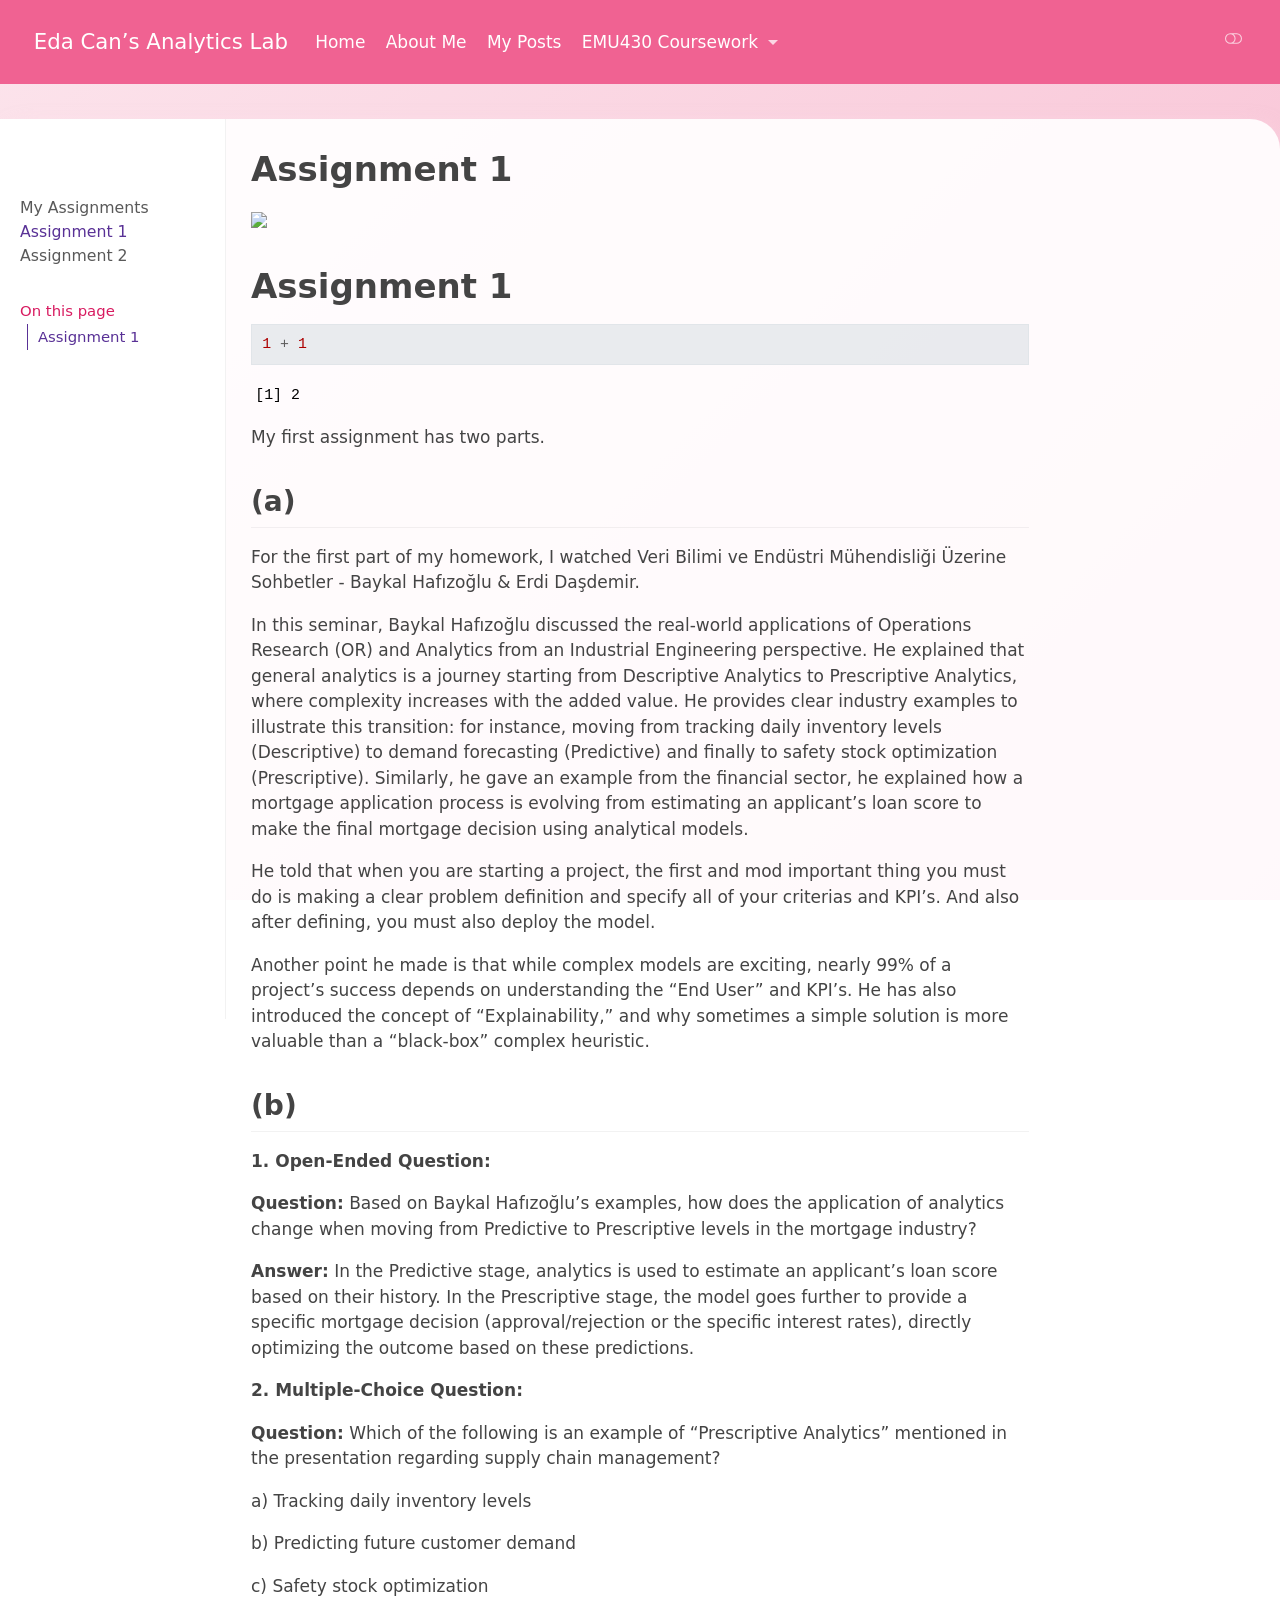
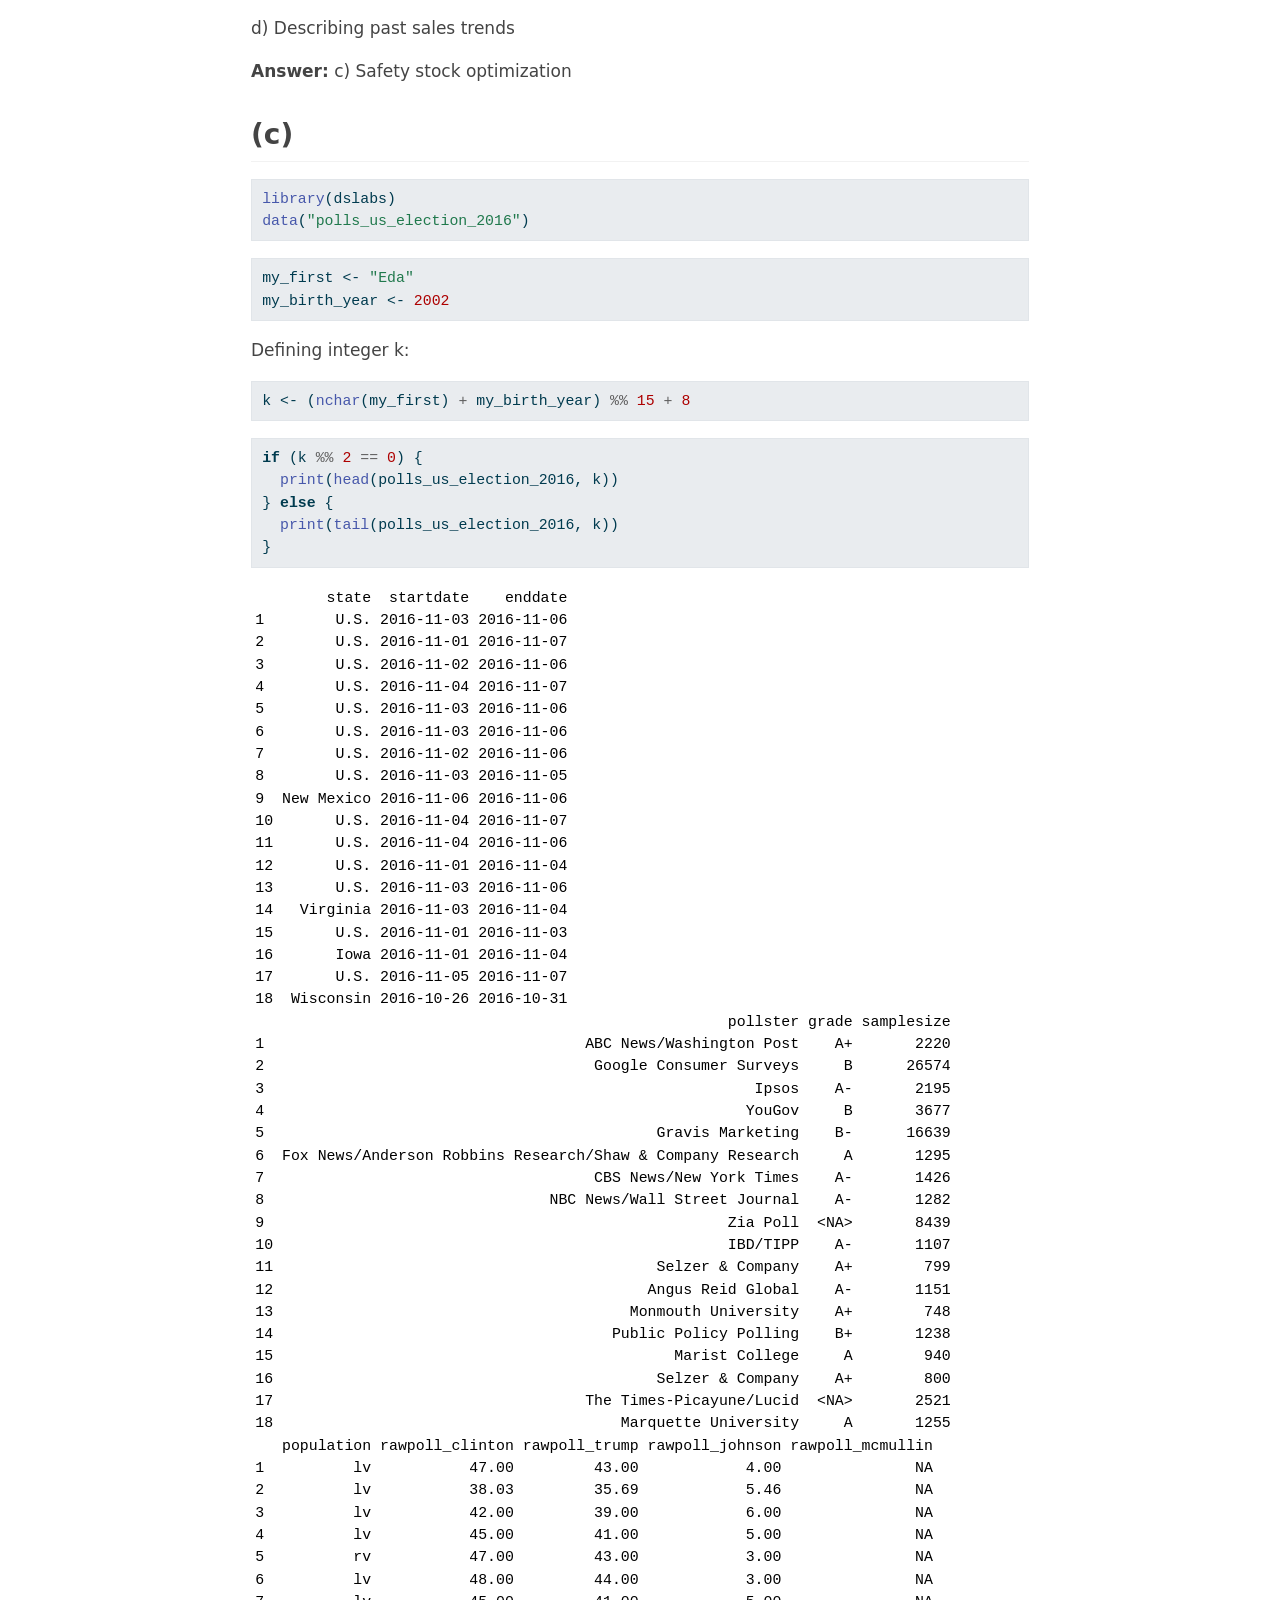
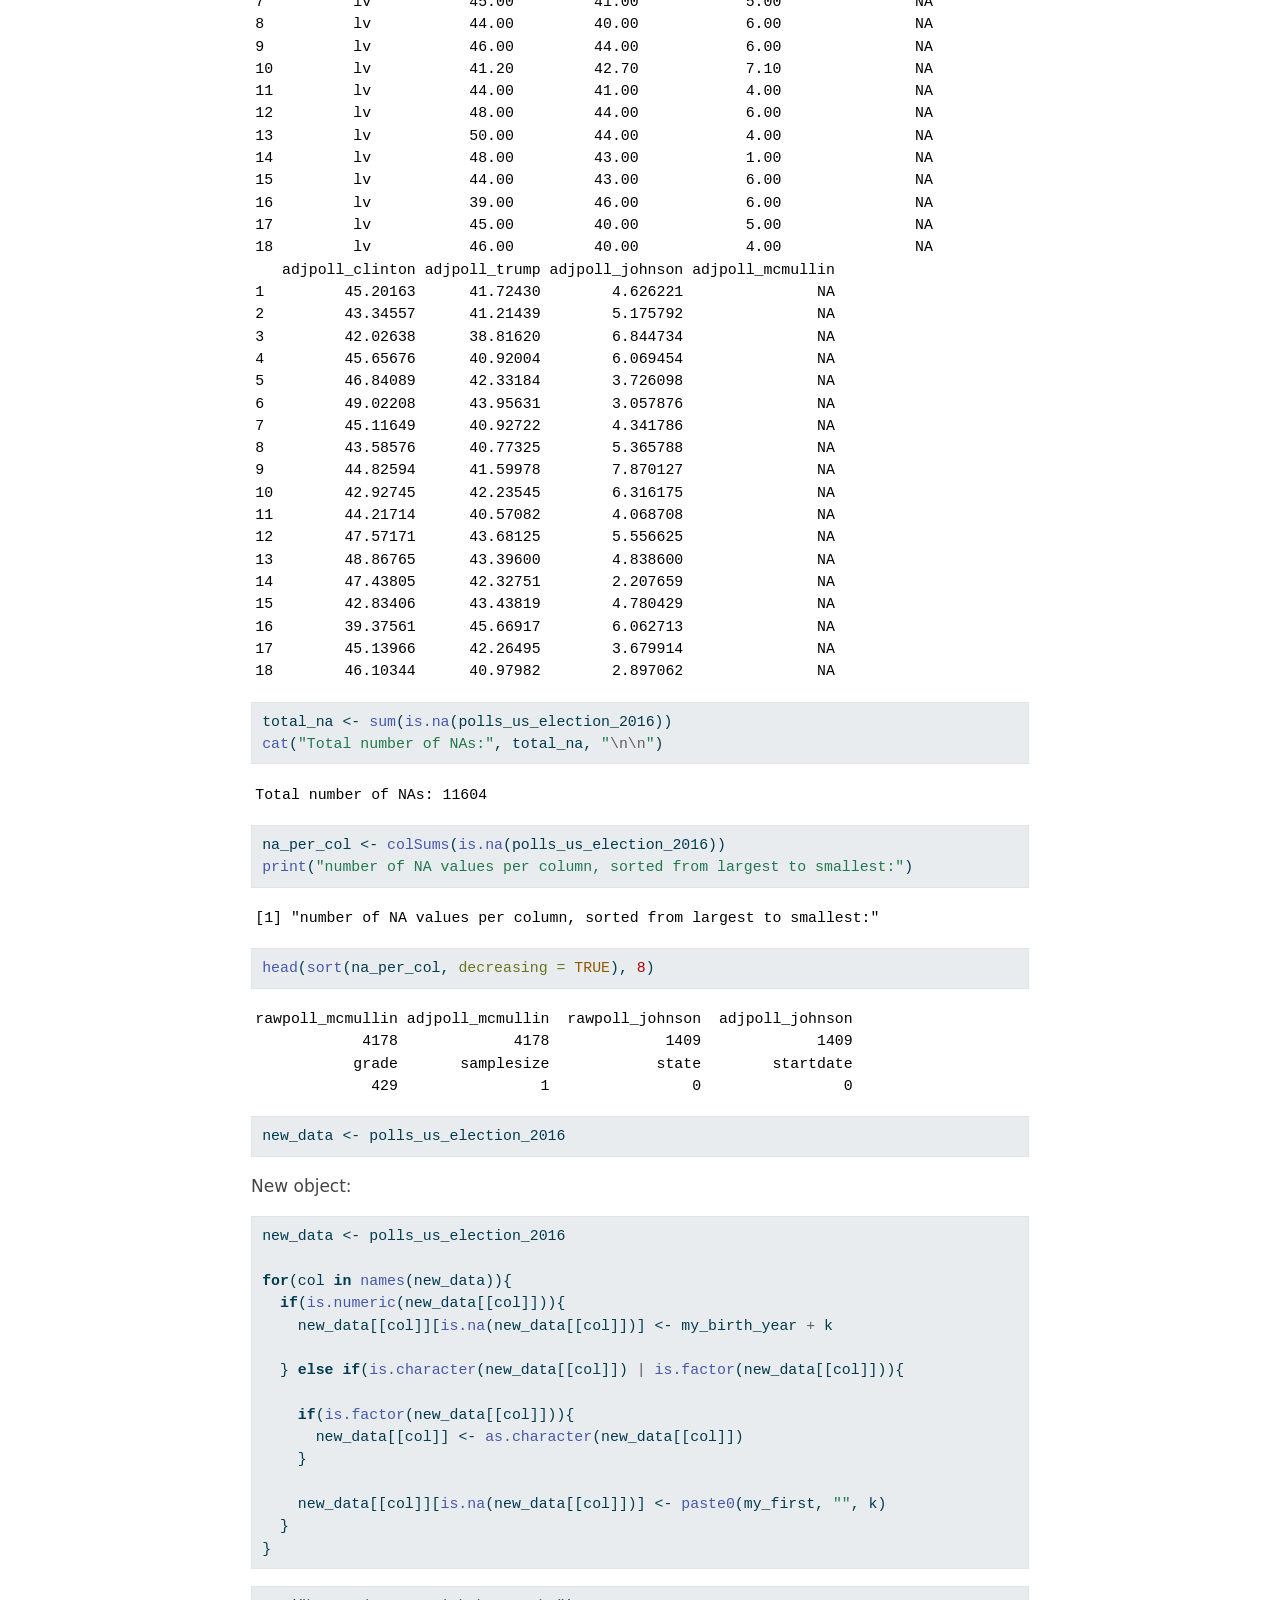
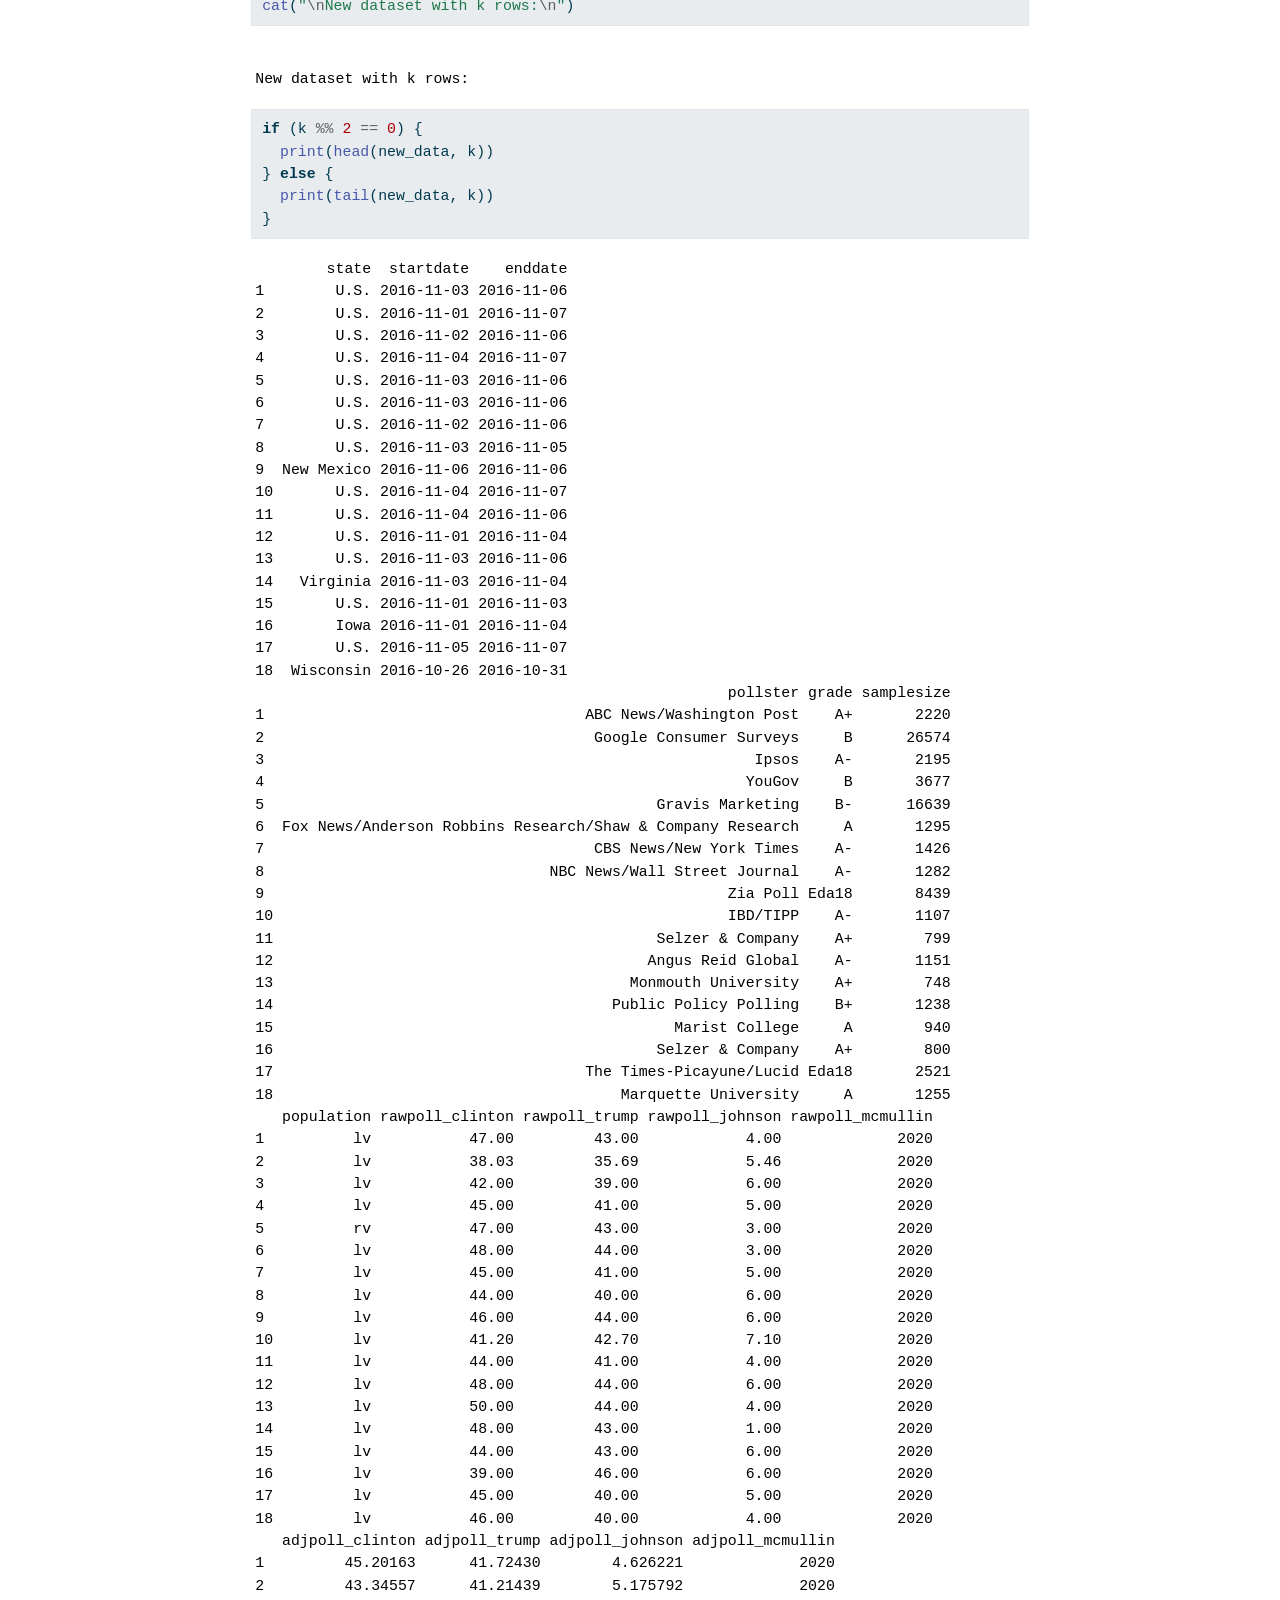
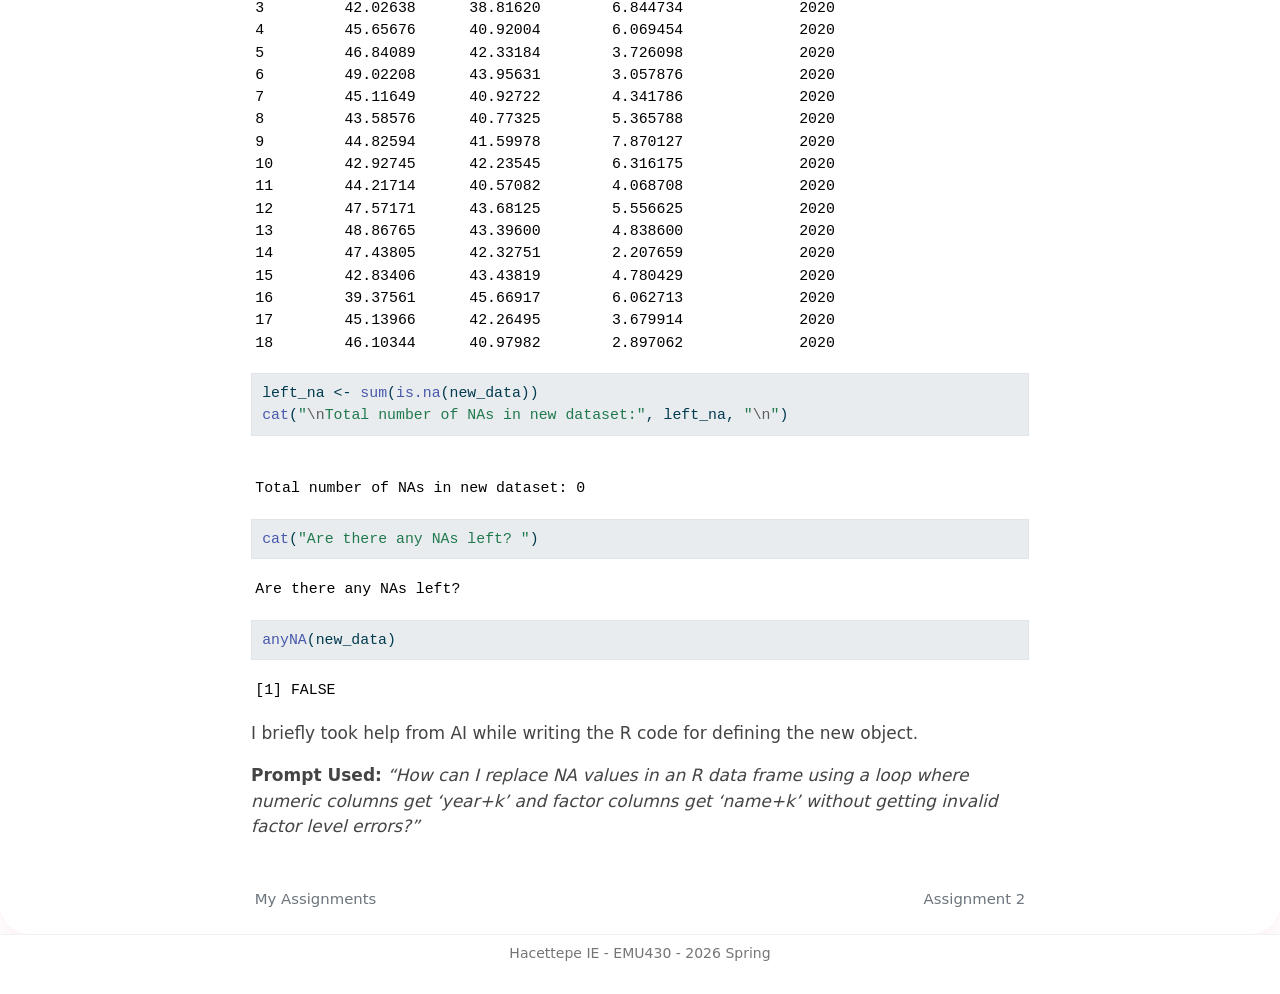
==== docs/assignments/assignment-1.html @ 74fe5d1b "Final version of Assignment 1 with seminar notes and pink theme" ====
<!DOCTYPE html>
<html xmlns="http://www.w3.org/1999/xhtml" lang="en" xml:lang="en"><head>

<meta charset="utf-8">
<meta name="generator" content="quarto-1.8.25">

<meta name="viewport" content="width=device-width, initial-scale=1.0, user-scalable=yes">


<title>Assignment 1 – Eda Can’s Analytics Lab</title>
<style>
code{white-space: pre-wrap;}
span.smallcaps{font-variant: small-caps;}
div.columns{display: flex; gap: min(4vw, 1.5em);}
div.column{flex: auto; overflow-x: auto;}
div.hanging-indent{margin-left: 1.5em; text-indent: -1.5em;}
ul.task-list{list-style: none;}
ul.task-list li input[type="checkbox"] {
  width: 0.8em;
  margin: 0 0.8em 0.2em -1em; /* quarto-specific, see https://github.com/quarto-dev/quarto-cli/issues/4556 */ 
  vertical-align: middle;
}
/* CSS for syntax highlighting */
html { -webkit-text-size-adjust: 100%; }
pre > code.sourceCode { white-space: pre; position: relative; }
pre > code.sourceCode > span { display: inline-block; line-height: 1.25; }
pre > code.sourceCode > span:empty { height: 1.2em; }
.sourceCode { overflow: visible; }
code.sourceCode > span { color: inherit; text-decoration: inherit; }
div.sourceCode { margin: 1em 0; }
pre.sourceCode { margin: 0; }
@media screen {
div.sourceCode { overflow: auto; }
}
@media print {
pre > code.sourceCode { white-space: pre-wrap; }
pre > code.sourceCode > span { text-indent: -5em; padding-left: 5em; }
}
pre.numberSource code
  { counter-reset: source-line 0; }
pre.numberSource code > span
  { position: relative; left: -4em; counter-increment: source-line; }
pre.numberSource code > span > a:first-child::before
  { content: counter(source-line);
    position: relative; left: -1em; text-align: right; vertical-align: baseline;
    border: none; display: inline-block;
    -webkit-touch-callout: none; -webkit-user-select: none;
    -khtml-user-select: none; -moz-user-select: none;
    -ms-user-select: none; user-select: none;
    padding: 0 4px; width: 4em;
  }
pre.numberSource { margin-left: 3em;  padding-left: 4px; }
div.sourceCode
  {   }
@media screen {
pre > code.sourceCode > span > a:first-child::before { text-decoration: underline; }
}
</style>


<script src="../site_libs/quarto-nav/quarto-nav.js"></script>
<script src="../site_libs/quarto-nav/headroom.min.js"></script>
<script src="../site_libs/clipboard/clipboard.min.js"></script>
<script src="../site_libs/quarto-search/autocomplete.umd.js"></script>
<script src="../site_libs/quarto-search/fuse.min.js"></script>
<script src="../site_libs/quarto-search/quarto-search.js"></script>
<meta name="quarto:offset" content="../">
<link href="../assignments/assignment-2.html" rel="next">
<link href="../assignments.html" rel="prev">
<script src="../site_libs/quarto-html/quarto.js" type="module"></script>
<script src="../site_libs/quarto-html/tabsets/tabsets.js" type="module"></script>
<script src="../site_libs/quarto-html/axe/axe-check.js" type="module"></script>
<script src="../site_libs/quarto-html/popper.min.js"></script>
<script src="../site_libs/quarto-html/tippy.umd.min.js"></script>
<script src="../site_libs/quarto-html/anchor.min.js"></script>
<link href="../site_libs/quarto-html/tippy.css" rel="stylesheet">
<link href="../site_libs/quarto-html/quarto-syntax-highlighting-7b89279ff1a6dce999919e0e67d4d9ec.css" rel="stylesheet" class="quarto-color-scheme" id="quarto-text-highlighting-styles">
<link href="../site_libs/quarto-html/quarto-syntax-highlighting-dark-707d8167ce6003fca903bfe2be84ab7f.css" rel="stylesheet" class="quarto-color-scheme quarto-color-alternate" id="quarto-text-highlighting-styles">
<link href="../site_libs/quarto-html/quarto-syntax-highlighting-7b89279ff1a6dce999919e0e67d4d9ec.css" rel="stylesheet" class="quarto-color-scheme-extra" id="quarto-text-highlighting-styles">
<script src="../site_libs/bootstrap/bootstrap.min.js"></script>
<link href="../site_libs/bootstrap/bootstrap-icons.css" rel="stylesheet">
<link href="../site_libs/bootstrap/bootstrap-91e7568c61d9533fae35b7e2902f9267.min.css" rel="stylesheet" append-hash="true" class="quarto-color-scheme" id="quarto-bootstrap" data-mode="light">
<link href="../site_libs/bootstrap/bootstrap-dark-700db516d7b06980125e619fb1ae2ac9.min.css" rel="stylesheet" append-hash="true" class="quarto-color-scheme quarto-color-alternate" id="quarto-bootstrap" data-mode="dark">
<link href="../site_libs/bootstrap/bootstrap-91e7568c61d9533fae35b7e2902f9267.min.css" rel="stylesheet" append-hash="true" class="quarto-color-scheme-extra" id="quarto-bootstrap" data-mode="light">
<script id="quarto-search-options" type="application/json">{
  "location": "navbar",
  "copy-button": false,
  "collapse-after": 3,
  "panel-placement": "end",
  "type": "overlay",
  "limit": 50,
  "keyboard-shortcut": [
    "f",
    "/",
    "s"
  ],
  "show-item-context": false,
  "language": {
    "search-no-results-text": "No results",
    "search-matching-documents-text": "matching documents",
    "search-copy-link-title": "Copy link to search",
    "search-hide-matches-text": "Hide additional matches",
    "search-more-match-text": "more match in this document",
    "search-more-matches-text": "more matches in this document",
    "search-clear-button-title": "Clear",
    "search-text-placeholder": "",
    "search-detached-cancel-button-title": "Cancel",
    "search-submit-button-title": "Submit",
    "search-label": "Search"
  }
}</script>


<link rel="stylesheet" href="../styles.css">
</head>

<body class="nav-sidebar docked nav-fixed quarto-light"><script id="quarto-html-before-body" type="application/javascript">
    const toggleBodyColorMode = (bsSheetEl) => {
      const mode = bsSheetEl.getAttribute("data-mode");
      const bodyEl = window.document.querySelector("body");
      if (mode === "dark") {
        bodyEl.classList.add("quarto-dark");
        bodyEl.classList.remove("quarto-light");
      } else {
        bodyEl.classList.add("quarto-light");
        bodyEl.classList.remove("quarto-dark");
      }
    }
    const toggleBodyColorPrimary = () => {
      const bsSheetEl = window.document.querySelector("link#quarto-bootstrap:not([rel=disabled-stylesheet])");
      if (bsSheetEl) {
        toggleBodyColorMode(bsSheetEl);
      }
    }
    const setColorSchemeToggle = (alternate) => {
      const toggles = window.document.querySelectorAll('.quarto-color-scheme-toggle');
      for (let i=0; i < toggles.length; i++) {
        const toggle = toggles[i];
        if (toggle) {
          if (alternate) {
            toggle.classList.add("alternate");
          } else {
            toggle.classList.remove("alternate");
          }
        }
      }
    };
    const toggleColorMode = (alternate) => {
      // Switch the stylesheets
      const primaryStylesheets = window.document.querySelectorAll('link.quarto-color-scheme:not(.quarto-color-alternate)');
      const alternateStylesheets = window.document.querySelectorAll('link.quarto-color-scheme.quarto-color-alternate');
      manageTransitions('#quarto-margin-sidebar .nav-link', false);
      if (alternate) {
        // note: dark is layered on light, we don't disable primary!
        enableStylesheet(alternateStylesheets);
        for (const sheetNode of alternateStylesheets) {
          if (sheetNode.id === "quarto-bootstrap") {
            toggleBodyColorMode(sheetNode);
          }
        }
      } else {
        disableStylesheet(alternateStylesheets);
        enableStylesheet(primaryStylesheets)
        toggleBodyColorPrimary();
      }
      manageTransitions('#quarto-margin-sidebar .nav-link', true);
      // Switch the toggles
      setColorSchemeToggle(alternate)
      // Hack to workaround the fact that safari doesn't
      // properly recolor the scrollbar when toggling (#1455)
      if (navigator.userAgent.indexOf('Safari') > 0 && navigator.userAgent.indexOf('Chrome') == -1) {
        manageTransitions("body", false);
        window.scrollTo(0, 1);
        setTimeout(() => {
          window.scrollTo(0, 0);
          manageTransitions("body", true);
        }, 40);
      }
    }
    const disableStylesheet = (stylesheets) => {
      for (let i=0; i < stylesheets.length; i++) {
        const stylesheet = stylesheets[i];
        stylesheet.rel = 'disabled-stylesheet';
      }
    }
    const enableStylesheet = (stylesheets) => {
      for (let i=0; i < stylesheets.length; i++) {
        const stylesheet = stylesheets[i];
        if(stylesheet.rel !== 'stylesheet') { // for Chrome, which will still FOUC without this check
          stylesheet.rel = 'stylesheet';
        }
      }
    }
    const manageTransitions = (selector, allowTransitions) => {
      const els = window.document.querySelectorAll(selector);
      for (let i=0; i < els.length; i++) {
        const el = els[i];
        if (allowTransitions) {
          el.classList.remove('notransition');
        } else {
          el.classList.add('notransition');
        }
      }
    }
    const isFileUrl = () => {
      return window.location.protocol === 'file:';
    }
    const hasAlternateSentinel = () => {
      let styleSentinel = getColorSchemeSentinel();
      if (styleSentinel !== null) {
        return styleSentinel === "alternate";
      } else {
        return false;
      }
    }
    const setStyleSentinel = (alternate) => {
      const value = alternate ? "alternate" : "default";
      if (!isFileUrl()) {
        window.localStorage.setItem("quarto-color-scheme", value);
      } else {
        localAlternateSentinel = value;
      }
    }
    const getColorSchemeSentinel = () => {
      if (!isFileUrl()) {
        const storageValue = window.localStorage.getItem("quarto-color-scheme");
        return storageValue != null ? storageValue : localAlternateSentinel;
      } else {
        return localAlternateSentinel;
      }
    }
    const toggleGiscusIfUsed = (isAlternate, darkModeDefault) => {
      const baseTheme = document.querySelector('#giscus-base-theme')?.value ?? 'light';
      const alternateTheme = document.querySelector('#giscus-alt-theme')?.value ?? 'dark';
      let newTheme = '';
      if(authorPrefersDark) {
        newTheme = isAlternate ? baseTheme : alternateTheme;
      } else {
        newTheme = isAlternate ? alternateTheme : baseTheme;
      }
      const changeGiscusTheme = () => {
        // From: https://github.com/giscus/giscus/issues/336
        const sendMessage = (message) => {
          const iframe = document.querySelector('iframe.giscus-frame');
          if (!iframe) return;
          iframe.contentWindow.postMessage({ giscus: message }, 'https://giscus.app');
        }
        sendMessage({
          setConfig: {
            theme: newTheme
          }
        });
      }
      const isGiscussLoaded = window.document.querySelector('iframe.giscus-frame') !== null;
      if (isGiscussLoaded) {
        changeGiscusTheme();
      }
    };
    const authorPrefersDark = false;
    const darkModeDefault = authorPrefersDark;
      document.querySelector('link#quarto-text-highlighting-styles.quarto-color-scheme-extra').rel = 'disabled-stylesheet';
      document.querySelector('link#quarto-bootstrap.quarto-color-scheme-extra').rel = 'disabled-stylesheet';
    let localAlternateSentinel = darkModeDefault ? 'alternate' : 'default';
    // Dark / light mode switch
    window.quartoToggleColorScheme = () => {
      // Read the current dark / light value
      let toAlternate = !hasAlternateSentinel();
      toggleColorMode(toAlternate);
      setStyleSentinel(toAlternate);
      toggleGiscusIfUsed(toAlternate, darkModeDefault);
      window.dispatchEvent(new Event('resize'));
    };
    // Switch to dark mode if need be
    if (hasAlternateSentinel()) {
      toggleColorMode(true);
    } else {
      toggleColorMode(false);
    }
  </script>

<div id="quarto-search-results"></div>
  <header id="quarto-header" class="headroom fixed-top">
    <nav class="navbar navbar-expand-lg " data-bs-theme="dark">
      <div class="navbar-container container-fluid">
      <div class="navbar-brand-container mx-auto">
    <a href="../index.html" class="navbar-brand navbar-brand-logo">
    </a>
    <a class="navbar-brand" href="../index.html">
    <span class="navbar-title">Eda Can’s Analytics Lab</span>
    </a>
  </div>
            <div id="quarto-search" class="" title="Search"></div>
          <button class="navbar-toggler" type="button" data-bs-toggle="collapse" data-bs-target="#navbarCollapse" aria-controls="navbarCollapse" role="menu" aria-expanded="false" aria-label="Toggle navigation" onclick="if (window.quartoToggleHeadroom) { window.quartoToggleHeadroom(); }">
  <span class="navbar-toggler-icon"></span>
</button>
          <div class="collapse navbar-collapse" id="navbarCollapse">
            <ul class="navbar-nav navbar-nav-scroll me-auto">
  <li class="nav-item">
    <a class="nav-link active" href="../index.html" aria-current="page"> 
<span class="menu-text">Home</span></a>
  </li>  
  <li class="nav-item">
    <a class="nav-link" href="../about.html"> 
<span class="menu-text">About Me</span></a>
  </li>  
  <li class="nav-item">
    <a class="nav-link" href="../posts.html"> 
<span class="menu-text">My Posts</span></a>
  </li>  
  <li class="nav-item dropdown ">
    <a class="nav-link dropdown-toggle" href="#" id="nav-menu-emu430-coursework" role="link" data-bs-toggle="dropdown" aria-expanded="false">
 <span class="menu-text">EMU430 Coursework</span>
    </a>
    <ul class="dropdown-menu" aria-labelledby="nav-menu-emu430-coursework">    
        <li>
    <a class="dropdown-item" href="../assignments.html">
 <span class="dropdown-text">Assignments</span></a>
  </li>  
        <li>
    <a class="dropdown-item" href="../project.html">
 <span class="dropdown-text">Project</span></a>
  </li>  
    </ul>
  </li>
</ul>
          </div> <!-- /navcollapse -->
            <div class="quarto-navbar-tools tools-wide">
    <a href="https://twitter.com" title="" class="quarto-navigation-tool px-1" aria-label=""><i class="bi bi-github"></i></a>
    <a href="https://twitter.com" title="" class="quarto-navigation-tool px-1" aria-label=""><i class="bi bi-twitter"></i></a>
    <a href="https://linkedin.com" title="" class="quarto-navigation-tool px-1" aria-label=""><i class="bi bi-linkedin"></i></a>
  <a href="" class="quarto-color-scheme-toggle quarto-navigation-tool  px-1" onclick="window.quartoToggleColorScheme(); return false;" title="Toggle dark mode"><i class="bi"></i></a>
</div>
      </div> <!-- /container-fluid -->
    </nav>
  <nav class="quarto-secondary-nav">
    <div class="container-fluid d-flex">
      <button type="button" class="quarto-btn-toggle btn" data-bs-toggle="collapse" role="button" data-bs-target=".quarto-sidebar-collapse-item" aria-controls="quarto-sidebar" aria-expanded="false" aria-label="Toggle sidebar navigation" onclick="if (window.quartoToggleHeadroom) { window.quartoToggleHeadroom(); }">
        <i class="bi bi-layout-text-sidebar-reverse"></i>
      </button>
        <nav class="quarto-page-breadcrumbs" aria-label="breadcrumb"><ol class="breadcrumb"><li class="breadcrumb-item"><a href="../assignments/assignment-1.html">Assignment 1</a></li></ol></nav>
        <a class="flex-grow-1" role="navigation" data-bs-toggle="collapse" data-bs-target=".quarto-sidebar-collapse-item" aria-controls="quarto-sidebar" aria-expanded="false" aria-label="Toggle sidebar navigation" onclick="if (window.quartoToggleHeadroom) { window.quartoToggleHeadroom(); }">      
        </a>
      <button type="button" class="btn quarto-search-button" aria-label="Search" onclick="window.quartoOpenSearch();">
        <i class="bi bi-search"></i>
      </button>
    </div>
  </nav>
</header>
<!-- content -->
<div id="quarto-content" class="quarto-container page-columns page-rows-contents page-layout-article page-navbar">
<!-- sidebar -->
  <nav id="quarto-sidebar" class="sidebar collapse collapse-horizontal quarto-sidebar-collapse-item sidebar-navigation docked overflow-auto">
    <div class="pt-lg-2 mt-2 text-left sidebar-header sidebar-header-stacked">
      <a href="../index.html" class="sidebar-logo-link">
      </a>
      </div>
        <div class="mt-2 flex-shrink-0 align-items-center">
        <div class="sidebar-search">
        <div id="quarto-search" class="" title="Search"></div>
        </div>
        </div>
    <div class="sidebar-menu-container"> 
    <ul class="list-unstyled mt-1">
        <li class="sidebar-item">
  <div class="sidebar-item-container"> 
  <a href="../assignments.html" class="sidebar-item-text sidebar-link">
 <span class="menu-text">My Assignments</span></a>
  </div>
</li>
        <li class="sidebar-item">
  <div class="sidebar-item-container"> 
  <a href="../assignments/assignment-1.html" class="sidebar-item-text sidebar-link active">
 <span class="menu-text">Assignment 1</span></a>
  </div>
</li>
        <li class="sidebar-item">
  <div class="sidebar-item-container"> 
  <a href="../assignments/assignment-2.html" class="sidebar-item-text sidebar-link">
 <span class="menu-text">Assignment 2</span></a>
  </div>
</li>
    </ul>
    </div>
    <nav id="TOC" role="doc-toc" class="toc-active">
    <h2 id="toc-title">On this page</h2>
   
  <ul>
  <li><a href="#assignment-1" id="toc-assignment-1" class="nav-link active" data-scroll-target="#assignment-1">Assignment 1</a>
  <ul class="collapse">
  <li><a href="#a" id="toc-a" class="nav-link" data-scroll-target="#a">(a)</a></li>
  <li><a href="#b" id="toc-b" class="nav-link" data-scroll-target="#b">(b)</a></li>
  <li><a href="#c" id="toc-c" class="nav-link" data-scroll-target="#c">(c)</a></li>
  </ul></li>
  </ul>
</nav>
</nav>
<div id="quarto-sidebar-glass" class="quarto-sidebar-collapse-item" data-bs-toggle="collapse" data-bs-target=".quarto-sidebar-collapse-item"></div>
<!-- margin-sidebar -->
    <div id="quarto-margin-sidebar" class="sidebar margin-sidebar zindex-bottom">
    </div>
<!-- main -->
<main class="content" id="quarto-document-content">


<header id="title-block-header" class="quarto-title-block default">
<div class="quarto-title">
<h1 class="title">Assignment 1</h1>
</div>



<div class="quarto-title-meta">

    
  
    
  </div>
  


</header>


<p><img src=".png" class="img-fluid"></p>
<section id="assignment-1" class="level1">
<h1>Assignment 1</h1>
<div class="cell">
<div class="code-copy-outer-scaffold"><div class="sourceCode cell-code" id="cb1"><pre class="sourceCode r code-with-copy"><code class="sourceCode r"><span id="cb1-1"><a href="#cb1-1" aria-hidden="true" tabindex="-1"></a><span class="dv">1</span> <span class="sc">+</span> <span class="dv">1</span></span></code></pre></div><button title="Copy to Clipboard" class="code-copy-button"><i class="bi"></i></button></div>
<div class="cell-output cell-output-stdout">
<pre><code>[1] 2</code></pre>
</div>
</div>
<p>My first assignment has two parts.</p>
<section id="a" class="level2">
<h2 class="anchored" data-anchor-id="a">(a)</h2>
<p>For the first part of my homework, I watched Veri Bilimi ve Endüstri Mühendisliği Üzerine Sohbetler - Baykal Hafızoğlu &amp; Erdi Daşdemir.</p>
<p>In this seminar, Baykal Hafızoğlu discussed the real-world applications of Operations Research (OR) and Analytics from an Industrial Engineering perspective. He explained that general analytics is a journey starting from Descriptive Analytics to Prescriptive Analytics, where complexity increases with the added value. He provides clear industry examples to illustrate this transition: for instance, moving from tracking daily inventory levels (Descriptive) to demand forecasting (Predictive) and finally to safety stock optimization (Prescriptive). Similarly, he gave an example from the financial sector, he explained how a mortgage application process is evolving from estimating an applicant’s loan score to make the final mortgage decision using analytical models.</p>
<p>He told that when you are starting a project, the first and mod important thing you must do is making a clear problem definition and specify all of your criterias and KPI’s. And also after defining, you must also deploy the model.</p>
<p>Another point he made is that while complex models are exciting, nearly 99% of a project’s success depends on understanding the “End User” and KPI’s. He has also introduced the concept of “Explainability,” and why sometimes a simple solution is more valuable than a “black-box” complex heuristic.</p>
</section>
<section id="b" class="level2">
<h2 class="anchored" data-anchor-id="b">(b)</h2>
<p><strong>1. Open-Ended Question:</strong></p>
<p><strong>Question:</strong> Based on Baykal Hafızoğlu’s examples, how does the application of analytics change when moving from Predictive to Prescriptive levels in the mortgage industry?</p>
<p><strong>Answer:</strong>&nbsp;In the Predictive stage, analytics is used to estimate an applicant’s loan score based on their history. In the Prescriptive stage, the model goes further to provide a specific mortgage decision (approval/rejection or the specific interest rates), directly optimizing the outcome based on these predictions.</p>
<p><strong>2. Multiple-Choice Question:</strong>&nbsp;</p>
<p><strong>Question:</strong>&nbsp;Which of the following is an example of “Prescriptive Analytics” mentioned in the presentation regarding supply chain management?</p>
<p>a) Tracking daily inventory levels</p>
<p>b) Predicting future customer demand</p>
<p>c) Safety stock optimization</p>
<p>d) Describing past sales trends</p>
<p><strong>Answer:</strong>&nbsp;c) Safety stock optimization</p>
</section>
<section id="c" class="level2">
<h2 class="anchored" data-anchor-id="c">(c)</h2>
<div class="cell">
<div class="code-copy-outer-scaffold"><div class="sourceCode cell-code" id="cb3"><pre class="sourceCode r code-with-copy"><code class="sourceCode r"><span id="cb3-1"><a href="#cb3-1" aria-hidden="true" tabindex="-1"></a><span class="fu">library</span>(dslabs)</span>
<span id="cb3-2"><a href="#cb3-2" aria-hidden="true" tabindex="-1"></a><span class="fu">data</span>(<span class="st">"polls_us_election_2016"</span>)</span></code></pre></div><button title="Copy to Clipboard" class="code-copy-button"><i class="bi"></i></button></div>
</div>
<div class="cell">
<div class="code-copy-outer-scaffold"><div class="sourceCode cell-code" id="cb4"><pre class="sourceCode r code-with-copy"><code class="sourceCode r"><span id="cb4-1"><a href="#cb4-1" aria-hidden="true" tabindex="-1"></a>my_first <span class="ot">&lt;-</span> <span class="st">"Eda"</span></span>
<span id="cb4-2"><a href="#cb4-2" aria-hidden="true" tabindex="-1"></a>my_birth_year <span class="ot">&lt;-</span> <span class="dv">2002</span></span></code></pre></div><button title="Copy to Clipboard" class="code-copy-button"><i class="bi"></i></button></div>
</div>
<p>Defining integer k:</p>
<div class="cell">
<div class="code-copy-outer-scaffold"><div class="sourceCode cell-code" id="cb5"><pre class="sourceCode r code-with-copy"><code class="sourceCode r"><span id="cb5-1"><a href="#cb5-1" aria-hidden="true" tabindex="-1"></a>k <span class="ot">&lt;-</span> (<span class="fu">nchar</span>(my_first) <span class="sc">+</span> my_birth_year) <span class="sc">%%</span> <span class="dv">15</span> <span class="sc">+</span> <span class="dv">8</span></span></code></pre></div><button title="Copy to Clipboard" class="code-copy-button"><i class="bi"></i></button></div>
</div>
<div class="cell">
<div class="code-copy-outer-scaffold"><div class="sourceCode cell-code" id="cb6"><pre class="sourceCode r code-with-copy"><code class="sourceCode r"><span id="cb6-1"><a href="#cb6-1" aria-hidden="true" tabindex="-1"></a><span class="cf">if</span> (k <span class="sc">%%</span> <span class="dv">2</span> <span class="sc">==</span> <span class="dv">0</span>) {</span>
<span id="cb6-2"><a href="#cb6-2" aria-hidden="true" tabindex="-1"></a>  <span class="fu">print</span>(<span class="fu">head</span>(polls_us_election_2016, k))</span>
<span id="cb6-3"><a href="#cb6-3" aria-hidden="true" tabindex="-1"></a>} <span class="cf">else</span> {</span>
<span id="cb6-4"><a href="#cb6-4" aria-hidden="true" tabindex="-1"></a>  <span class="fu">print</span>(<span class="fu">tail</span>(polls_us_election_2016, k))</span>
<span id="cb6-5"><a href="#cb6-5" aria-hidden="true" tabindex="-1"></a>}</span></code></pre></div><button title="Copy to Clipboard" class="code-copy-button"><i class="bi"></i></button></div>
<div class="cell-output cell-output-stdout">
<pre><code>        state  startdate    enddate
1        U.S. 2016-11-03 2016-11-06
2        U.S. 2016-11-01 2016-11-07
3        U.S. 2016-11-02 2016-11-06
4        U.S. 2016-11-04 2016-11-07
5        U.S. 2016-11-03 2016-11-06
6        U.S. 2016-11-03 2016-11-06
7        U.S. 2016-11-02 2016-11-06
8        U.S. 2016-11-03 2016-11-05
9  New Mexico 2016-11-06 2016-11-06
10       U.S. 2016-11-04 2016-11-07
11       U.S. 2016-11-04 2016-11-06
12       U.S. 2016-11-01 2016-11-04
13       U.S. 2016-11-03 2016-11-06
14   Virginia 2016-11-03 2016-11-04
15       U.S. 2016-11-01 2016-11-03
16       Iowa 2016-11-01 2016-11-04
17       U.S. 2016-11-05 2016-11-07
18  Wisconsin 2016-10-26 2016-10-31
                                                     pollster grade samplesize
1                                    ABC News/Washington Post    A+       2220
2                                     Google Consumer Surveys     B      26574
3                                                       Ipsos    A-       2195
4                                                      YouGov     B       3677
5                                            Gravis Marketing    B-      16639
6  Fox News/Anderson Robbins Research/Shaw &amp; Company Research     A       1295
7                                     CBS News/New York Times    A-       1426
8                                NBC News/Wall Street Journal    A-       1282
9                                                    Zia Poll  &lt;NA&gt;       8439
10                                                   IBD/TIPP    A-       1107
11                                           Selzer &amp; Company    A+        799
12                                          Angus Reid Global    A-       1151
13                                        Monmouth University    A+        748
14                                      Public Policy Polling    B+       1238
15                                             Marist College     A        940
16                                           Selzer &amp; Company    A+        800
17                                   The Times-Picayune/Lucid  &lt;NA&gt;       2521
18                                       Marquette University     A       1255
   population rawpoll_clinton rawpoll_trump rawpoll_johnson rawpoll_mcmullin
1          lv           47.00         43.00            4.00               NA
2          lv           38.03         35.69            5.46               NA
3          lv           42.00         39.00            6.00               NA
4          lv           45.00         41.00            5.00               NA
5          rv           47.00         43.00            3.00               NA
6          lv           48.00         44.00            3.00               NA
7          lv           45.00         41.00            5.00               NA
8          lv           44.00         40.00            6.00               NA
9          lv           46.00         44.00            6.00               NA
10         lv           41.20         42.70            7.10               NA
11         lv           44.00         41.00            4.00               NA
12         lv           48.00         44.00            6.00               NA
13         lv           50.00         44.00            4.00               NA
14         lv           48.00         43.00            1.00               NA
15         lv           44.00         43.00            6.00               NA
16         lv           39.00         46.00            6.00               NA
17         lv           45.00         40.00            5.00               NA
18         lv           46.00         40.00            4.00               NA
   adjpoll_clinton adjpoll_trump adjpoll_johnson adjpoll_mcmullin
1         45.20163      41.72430        4.626221               NA
2         43.34557      41.21439        5.175792               NA
3         42.02638      38.81620        6.844734               NA
4         45.65676      40.92004        6.069454               NA
5         46.84089      42.33184        3.726098               NA
6         49.02208      43.95631        3.057876               NA
7         45.11649      40.92722        4.341786               NA
8         43.58576      40.77325        5.365788               NA
9         44.82594      41.59978        7.870127               NA
10        42.92745      42.23545        6.316175               NA
11        44.21714      40.57082        4.068708               NA
12        47.57171      43.68125        5.556625               NA
13        48.86765      43.39600        4.838600               NA
14        47.43805      42.32751        2.207659               NA
15        42.83406      43.43819        4.780429               NA
16        39.37561      45.66917        6.062713               NA
17        45.13966      42.26495        3.679914               NA
18        46.10344      40.97982        2.897062               NA</code></pre>
</div>
</div>
<div class="cell">
<div class="code-copy-outer-scaffold"><div class="sourceCode cell-code" id="cb8"><pre class="sourceCode r code-with-copy"><code class="sourceCode r"><span id="cb8-1"><a href="#cb8-1" aria-hidden="true" tabindex="-1"></a>total_na <span class="ot">&lt;-</span> <span class="fu">sum</span>(<span class="fu">is.na</span>(polls_us_election_2016))</span>
<span id="cb8-2"><a href="#cb8-2" aria-hidden="true" tabindex="-1"></a><span class="fu">cat</span>(<span class="st">"Total number of NAs:"</span>, total_na, <span class="st">"</span><span class="sc">\n\n</span><span class="st">"</span>)</span></code></pre></div><button title="Copy to Clipboard" class="code-copy-button"><i class="bi"></i></button></div>
<div class="cell-output cell-output-stdout">
<pre><code>Total number of NAs: 11604 </code></pre>
</div>
</div>
<div class="cell">
<div class="code-copy-outer-scaffold"><div class="sourceCode cell-code" id="cb10"><pre class="sourceCode r code-with-copy"><code class="sourceCode r"><span id="cb10-1"><a href="#cb10-1" aria-hidden="true" tabindex="-1"></a>na_per_col <span class="ot">&lt;-</span> <span class="fu">colSums</span>(<span class="fu">is.na</span>(polls_us_election_2016))</span>
<span id="cb10-2"><a href="#cb10-2" aria-hidden="true" tabindex="-1"></a><span class="fu">print</span>(<span class="st">"number of NA values per column, sorted from largest to smallest:"</span>)</span></code></pre></div><button title="Copy to Clipboard" class="code-copy-button"><i class="bi"></i></button></div>
<div class="cell-output cell-output-stdout">
<pre><code>[1] "number of NA values per column, sorted from largest to smallest:"</code></pre>
</div>
<div class="code-copy-outer-scaffold"><div class="sourceCode cell-code" id="cb12"><pre class="sourceCode r code-with-copy"><code class="sourceCode r"><span id="cb12-1"><a href="#cb12-1" aria-hidden="true" tabindex="-1"></a><span class="fu">head</span>(<span class="fu">sort</span>(na_per_col, <span class="at">decreasing =</span> <span class="cn">TRUE</span>), <span class="dv">8</span>)</span></code></pre></div><button title="Copy to Clipboard" class="code-copy-button"><i class="bi"></i></button></div>
<div class="cell-output cell-output-stdout">
<pre><code>rawpoll_mcmullin adjpoll_mcmullin  rawpoll_johnson  adjpoll_johnson 
            4178             4178             1409             1409 
           grade       samplesize            state        startdate 
             429                1                0                0 </code></pre>
</div>
</div>
<div class="cell">
<div class="code-copy-outer-scaffold"><div class="sourceCode cell-code" id="cb14"><pre class="sourceCode r code-with-copy"><code class="sourceCode r"><span id="cb14-1"><a href="#cb14-1" aria-hidden="true" tabindex="-1"></a>new_data <span class="ot">&lt;-</span> polls_us_election_2016</span></code></pre></div><button title="Copy to Clipboard" class="code-copy-button"><i class="bi"></i></button></div>
</div>
<p>New object:</p>
<div class="cell">
<div class="code-copy-outer-scaffold"><div class="sourceCode cell-code" id="cb15"><pre class="sourceCode r code-with-copy"><code class="sourceCode r"><span id="cb15-1"><a href="#cb15-1" aria-hidden="true" tabindex="-1"></a>new_data <span class="ot">&lt;-</span> polls_us_election_2016</span>
<span id="cb15-2"><a href="#cb15-2" aria-hidden="true" tabindex="-1"></a></span>
<span id="cb15-3"><a href="#cb15-3" aria-hidden="true" tabindex="-1"></a><span class="cf">for</span>(col <span class="cf">in</span> <span class="fu">names</span>(new_data)){</span>
<span id="cb15-4"><a href="#cb15-4" aria-hidden="true" tabindex="-1"></a>  <span class="cf">if</span>(<span class="fu">is.numeric</span>(new_data[[col]])){</span>
<span id="cb15-5"><a href="#cb15-5" aria-hidden="true" tabindex="-1"></a>    new_data[[col]][<span class="fu">is.na</span>(new_data[[col]])] <span class="ot">&lt;-</span> my_birth_year <span class="sc">+</span> k</span>
<span id="cb15-6"><a href="#cb15-6" aria-hidden="true" tabindex="-1"></a>    </span>
<span id="cb15-7"><a href="#cb15-7" aria-hidden="true" tabindex="-1"></a>  } <span class="cf">else</span> <span class="cf">if</span>(<span class="fu">is.character</span>(new_data[[col]]) <span class="sc">|</span> <span class="fu">is.factor</span>(new_data[[col]])){</span>
<span id="cb15-8"><a href="#cb15-8" aria-hidden="true" tabindex="-1"></a>    </span>
<span id="cb15-9"><a href="#cb15-9" aria-hidden="true" tabindex="-1"></a>    <span class="cf">if</span>(<span class="fu">is.factor</span>(new_data[[col]])){</span>
<span id="cb15-10"><a href="#cb15-10" aria-hidden="true" tabindex="-1"></a>      new_data[[col]] <span class="ot">&lt;-</span> <span class="fu">as.character</span>(new_data[[col]])</span>
<span id="cb15-11"><a href="#cb15-11" aria-hidden="true" tabindex="-1"></a>    }</span>
<span id="cb15-12"><a href="#cb15-12" aria-hidden="true" tabindex="-1"></a>    </span>
<span id="cb15-13"><a href="#cb15-13" aria-hidden="true" tabindex="-1"></a>    new_data[[col]][<span class="fu">is.na</span>(new_data[[col]])] <span class="ot">&lt;-</span> <span class="fu">paste0</span>(my_first, <span class="st">""</span>, k)</span>
<span id="cb15-14"><a href="#cb15-14" aria-hidden="true" tabindex="-1"></a>  }</span>
<span id="cb15-15"><a href="#cb15-15" aria-hidden="true" tabindex="-1"></a>}</span></code></pre></div><button title="Copy to Clipboard" class="code-copy-button"><i class="bi"></i></button></div>
</div>
<div class="cell">
<div class="code-copy-outer-scaffold"><div class="sourceCode cell-code" id="cb16"><pre class="sourceCode r code-with-copy"><code class="sourceCode r"><span id="cb16-1"><a href="#cb16-1" aria-hidden="true" tabindex="-1"></a><span class="fu">cat</span>(<span class="st">"</span><span class="sc">\n</span><span class="st">New dataset with k rows:</span><span class="sc">\n</span><span class="st">"</span>)</span></code></pre></div><button title="Copy to Clipboard" class="code-copy-button"><i class="bi"></i></button></div>
<div class="cell-output cell-output-stdout">
<pre><code>
New dataset with k rows:</code></pre>
</div>
<div class="code-copy-outer-scaffold"><div class="sourceCode cell-code" id="cb18"><pre class="sourceCode r code-with-copy"><code class="sourceCode r"><span id="cb18-1"><a href="#cb18-1" aria-hidden="true" tabindex="-1"></a><span class="cf">if</span> (k <span class="sc">%%</span> <span class="dv">2</span> <span class="sc">==</span> <span class="dv">0</span>) {</span>
<span id="cb18-2"><a href="#cb18-2" aria-hidden="true" tabindex="-1"></a>  <span class="fu">print</span>(<span class="fu">head</span>(new_data, k))</span>
<span id="cb18-3"><a href="#cb18-3" aria-hidden="true" tabindex="-1"></a>} <span class="cf">else</span> {</span>
<span id="cb18-4"><a href="#cb18-4" aria-hidden="true" tabindex="-1"></a>  <span class="fu">print</span>(<span class="fu">tail</span>(new_data, k))</span>
<span id="cb18-5"><a href="#cb18-5" aria-hidden="true" tabindex="-1"></a>}</span></code></pre></div><button title="Copy to Clipboard" class="code-copy-button"><i class="bi"></i></button></div>
<div class="cell-output cell-output-stdout">
<pre><code>        state  startdate    enddate
1        U.S. 2016-11-03 2016-11-06
2        U.S. 2016-11-01 2016-11-07
3        U.S. 2016-11-02 2016-11-06
4        U.S. 2016-11-04 2016-11-07
5        U.S. 2016-11-03 2016-11-06
6        U.S. 2016-11-03 2016-11-06
7        U.S. 2016-11-02 2016-11-06
8        U.S. 2016-11-03 2016-11-05
9  New Mexico 2016-11-06 2016-11-06
10       U.S. 2016-11-04 2016-11-07
11       U.S. 2016-11-04 2016-11-06
12       U.S. 2016-11-01 2016-11-04
13       U.S. 2016-11-03 2016-11-06
14   Virginia 2016-11-03 2016-11-04
15       U.S. 2016-11-01 2016-11-03
16       Iowa 2016-11-01 2016-11-04
17       U.S. 2016-11-05 2016-11-07
18  Wisconsin 2016-10-26 2016-10-31
                                                     pollster grade samplesize
1                                    ABC News/Washington Post    A+       2220
2                                     Google Consumer Surveys     B      26574
3                                                       Ipsos    A-       2195
4                                                      YouGov     B       3677
5                                            Gravis Marketing    B-      16639
6  Fox News/Anderson Robbins Research/Shaw &amp; Company Research     A       1295
7                                     CBS News/New York Times    A-       1426
8                                NBC News/Wall Street Journal    A-       1282
9                                                    Zia Poll Eda18       8439
10                                                   IBD/TIPP    A-       1107
11                                           Selzer &amp; Company    A+        799
12                                          Angus Reid Global    A-       1151
13                                        Monmouth University    A+        748
14                                      Public Policy Polling    B+       1238
15                                             Marist College     A        940
16                                           Selzer &amp; Company    A+        800
17                                   The Times-Picayune/Lucid Eda18       2521
18                                       Marquette University     A       1255
   population rawpoll_clinton rawpoll_trump rawpoll_johnson rawpoll_mcmullin
1          lv           47.00         43.00            4.00             2020
2          lv           38.03         35.69            5.46             2020
3          lv           42.00         39.00            6.00             2020
4          lv           45.00         41.00            5.00             2020
5          rv           47.00         43.00            3.00             2020
6          lv           48.00         44.00            3.00             2020
7          lv           45.00         41.00            5.00             2020
8          lv           44.00         40.00            6.00             2020
9          lv           46.00         44.00            6.00             2020
10         lv           41.20         42.70            7.10             2020
11         lv           44.00         41.00            4.00             2020
12         lv           48.00         44.00            6.00             2020
13         lv           50.00         44.00            4.00             2020
14         lv           48.00         43.00            1.00             2020
15         lv           44.00         43.00            6.00             2020
16         lv           39.00         46.00            6.00             2020
17         lv           45.00         40.00            5.00             2020
18         lv           46.00         40.00            4.00             2020
   adjpoll_clinton adjpoll_trump adjpoll_johnson adjpoll_mcmullin
1         45.20163      41.72430        4.626221             2020
2         43.34557      41.21439        5.175792             2020
3         42.02638      38.81620        6.844734             2020
4         45.65676      40.92004        6.069454             2020
5         46.84089      42.33184        3.726098             2020
6         49.02208      43.95631        3.057876             2020
7         45.11649      40.92722        4.341786             2020
8         43.58576      40.77325        5.365788             2020
9         44.82594      41.59978        7.870127             2020
10        42.92745      42.23545        6.316175             2020
11        44.21714      40.57082        4.068708             2020
12        47.57171      43.68125        5.556625             2020
13        48.86765      43.39600        4.838600             2020
14        47.43805      42.32751        2.207659             2020
15        42.83406      43.43819        4.780429             2020
16        39.37561      45.66917        6.062713             2020
17        45.13966      42.26495        3.679914             2020
18        46.10344      40.97982        2.897062             2020</code></pre>
</div>
</div>
<div class="cell">
<div class="code-copy-outer-scaffold"><div class="sourceCode cell-code" id="cb20"><pre class="sourceCode r code-with-copy"><code class="sourceCode r"><span id="cb20-1"><a href="#cb20-1" aria-hidden="true" tabindex="-1"></a>left_na <span class="ot">&lt;-</span> <span class="fu">sum</span>(<span class="fu">is.na</span>(new_data))</span>
<span id="cb20-2"><a href="#cb20-2" aria-hidden="true" tabindex="-1"></a><span class="fu">cat</span>(<span class="st">"</span><span class="sc">\n</span><span class="st">Total number of NAs in new dataset:"</span>, left_na, <span class="st">"</span><span class="sc">\n</span><span class="st">"</span>)</span></code></pre></div><button title="Copy to Clipboard" class="code-copy-button"><i class="bi"></i></button></div>
<div class="cell-output cell-output-stdout">
<pre><code>
Total number of NAs in new dataset: 0 </code></pre>
</div>
</div>
<div class="cell">
<div class="code-copy-outer-scaffold"><div class="sourceCode cell-code" id="cb22"><pre class="sourceCode r code-with-copy"><code class="sourceCode r"><span id="cb22-1"><a href="#cb22-1" aria-hidden="true" tabindex="-1"></a><span class="fu">cat</span>(<span class="st">"Are there any NAs left? "</span>)</span></code></pre></div><button title="Copy to Clipboard" class="code-copy-button"><i class="bi"></i></button></div>
<div class="cell-output cell-output-stdout">
<pre><code>Are there any NAs left? </code></pre>
</div>
<div class="code-copy-outer-scaffold"><div class="sourceCode cell-code" id="cb24"><pre class="sourceCode r code-with-copy"><code class="sourceCode r"><span id="cb24-1"><a href="#cb24-1" aria-hidden="true" tabindex="-1"></a><span class="fu">anyNA</span>(new_data)</span></code></pre></div><button title="Copy to Clipboard" class="code-copy-button"><i class="bi"></i></button></div>
<div class="cell-output cell-output-stdout">
<pre><code>[1] FALSE</code></pre>
</div>
</div>
<p>I briefly took help from AI while writing the R code for defining the new object.</p>
<p><strong>Prompt Used:</strong>&nbsp;<em>“How can I replace NA values in an R data frame using a loop where numeric columns get ‘year+k’ and factor columns get ‘name+k’ without getting invalid factor level errors?”</em></p>


</section>
</section>

<a onclick="window.scrollTo(0, 0); return false;" role="button" id="quarto-back-to-top"><i class="bi bi-arrow-up"></i> Back to top</a></main> <!-- /main -->
<script id="quarto-html-after-body" type="application/javascript">
  window.document.addEventListener("DOMContentLoaded", function (event) {
    // Ensure there is a toggle, if there isn't float one in the top right
    if (window.document.querySelector('.quarto-color-scheme-toggle') === null) {
      const a = window.document.createElement('a');
      a.classList.add('top-right');
      a.classList.add('quarto-color-scheme-toggle');
      a.href = "";
      a.onclick = function() { try { window.quartoToggleColorScheme(); } catch {} return false; };
      const i = window.document.createElement("i");
      i.classList.add('bi');
      a.appendChild(i);
      window.document.body.appendChild(a);
    }
    setColorSchemeToggle(hasAlternateSentinel())
    const icon = "";
    const anchorJS = new window.AnchorJS();
    anchorJS.options = {
      placement: 'right',
      icon: icon
    };
    anchorJS.add('.anchored');
    const isCodeAnnotation = (el) => {
      for (const clz of el.classList) {
        if (clz.startsWith('code-annotation-')) {                     
          return true;
        }
      }
      return false;
    }
    const onCopySuccess = function(e) {
      // button target
      const button = e.trigger;
      // don't keep focus
      button.blur();
      // flash "checked"
      button.classList.add('code-copy-button-checked');
      var currentTitle = button.getAttribute("title");
      button.setAttribute("title", "Copied!");
      let tooltip;
      if (window.bootstrap) {
        button.setAttribute("data-bs-toggle", "tooltip");
        button.setAttribute("data-bs-placement", "left");
        button.setAttribute("data-bs-title", "Copied!");
        tooltip = new bootstrap.Tooltip(button, 
          { trigger: "manual", 
            customClass: "code-copy-button-tooltip",
            offset: [0, -8]});
        tooltip.show();    
      }
      setTimeout(function() {
        if (tooltip) {
          tooltip.hide();
          button.removeAttribute("data-bs-title");
          button.removeAttribute("data-bs-toggle");
          button.removeAttribute("data-bs-placement");
        }
        button.setAttribute("title", currentTitle);
        button.classList.remove('code-copy-button-checked');
      }, 1000);
      // clear code selection
      e.clearSelection();
    }
    const getTextToCopy = function(trigger) {
      const outerScaffold = trigger.parentElement.cloneNode(true);
      const codeEl = outerScaffold.querySelector('code');
      for (const childEl of codeEl.children) {
        if (isCodeAnnotation(childEl)) {
          childEl.remove();
        }
      }
      return codeEl.innerText;
    }
    const clipboard = new window.ClipboardJS('.code-copy-button:not([data-in-quarto-modal])', {
      text: getTextToCopy
    });
    clipboard.on('success', onCopySuccess);
    if (window.document.getElementById('quarto-embedded-source-code-modal')) {
      const clipboardModal = new window.ClipboardJS('.code-copy-button[data-in-quarto-modal]', {
        text: getTextToCopy,
        container: window.document.getElementById('quarto-embedded-source-code-modal')
      });
      clipboardModal.on('success', onCopySuccess);
    }
      var localhostRegex = new RegExp(/^(?:http|https):\/\/localhost\:?[0-9]*\//);
      var mailtoRegex = new RegExp(/^mailto:/);
        var filterRegex = new RegExp('/' + window.location.host + '/');
      var isInternal = (href) => {
          return filterRegex.test(href) || localhostRegex.test(href) || mailtoRegex.test(href);
      }
      // Inspect non-navigation links and adorn them if external
     var links = window.document.querySelectorAll('a[href]:not(.nav-link):not(.navbar-brand):not(.toc-action):not(.sidebar-link):not(.sidebar-item-toggle):not(.pagination-link):not(.no-external):not([aria-hidden]):not(.dropdown-item):not(.quarto-navigation-tool):not(.about-link)');
      for (var i=0; i<links.length; i++) {
        const link = links[i];
        if (!isInternal(link.href)) {
          // undo the damage that might have been done by quarto-nav.js in the case of
          // links that we want to consider external
          if (link.dataset.originalHref !== undefined) {
            link.href = link.dataset.originalHref;
          }
        }
      }
    function tippyHover(el, contentFn, onTriggerFn, onUntriggerFn) {
      const config = {
        allowHTML: true,
        maxWidth: 500,
        delay: 100,
        arrow: false,
        appendTo: function(el) {
            return el.parentElement;
        },
        interactive: true,
        interactiveBorder: 10,
        theme: 'quarto',
        placement: 'bottom-start',
      };
      if (contentFn) {
        config.content = contentFn;
      }
      if (onTriggerFn) {
        config.onTrigger = onTriggerFn;
      }
      if (onUntriggerFn) {
        config.onUntrigger = onUntriggerFn;
      }
      window.tippy(el, config); 
    }
    const noterefs = window.document.querySelectorAll('a[role="doc-noteref"]');
    for (var i=0; i<noterefs.length; i++) {
      const ref = noterefs[i];
      tippyHover(ref, function() {
        // use id or data attribute instead here
        let href = ref.getAttribute('data-footnote-href') || ref.getAttribute('href');
        try { href = new URL(href).hash; } catch {}
        const id = href.replace(/^#\/?/, "");
        const note = window.document.getElementById(id);
        if (note) {
          return note.innerHTML;
        } else {
          return "";
        }
      });
    }
    const xrefs = window.document.querySelectorAll('a.quarto-xref');
    const processXRef = (id, note) => {
      // Strip column container classes
      const stripColumnClz = (el) => {
        el.classList.remove("page-full", "page-columns");
        if (el.children) {
          for (const child of el.children) {
            stripColumnClz(child);
          }
        }
      }
      stripColumnClz(note)
      if (id === null || id.startsWith('sec-')) {
        // Special case sections, only their first couple elements
        const container = document.createElement("div");
        if (note.children && note.children.length > 2) {
          container.appendChild(note.children[0].cloneNode(true));
          for (let i = 1; i < note.children.length; i++) {
            const child = note.children[i];
            if (child.tagName === "P" && child.innerText === "") {
              continue;
            } else {
              container.appendChild(child.cloneNode(true));
              break;
            }
          }
          if (window.Quarto?.typesetMath) {
            window.Quarto.typesetMath(container);
          }
          return container.innerHTML
        } else {
          if (window.Quarto?.typesetMath) {
            window.Quarto.typesetMath(note);
          }
          return note.innerHTML;
        }
      } else {
        // Remove any anchor links if they are present
        const anchorLink = note.querySelector('a.anchorjs-link');
        if (anchorLink) {
          anchorLink.remove();
        }
        if (window.Quarto?.typesetMath) {
          window.Quarto.typesetMath(note);
        }
        if (note.classList.contains("callout")) {
          return note.outerHTML;
        } else {
          return note.innerHTML;
        }
      }
    }
    for (var i=0; i<xrefs.length; i++) {
      const xref = xrefs[i];
      tippyHover(xref, undefined, function(instance) {
        instance.disable();
        let url = xref.getAttribute('href');
        let hash = undefined; 
        if (url.startsWith('#')) {
          hash = url;
        } else {
          try { hash = new URL(url).hash; } catch {}
        }
        if (hash) {
          const id = hash.replace(/^#\/?/, "");
          const note = window.document.getElementById(id);
          if (note !== null) {
            try {
              const html = processXRef(id, note.cloneNode(true));
              instance.setContent(html);
            } finally {
              instance.enable();
              instance.show();
            }
          } else {
            // See if we can fetch this
            fetch(url.split('#')[0])
            .then(res => res.text())
            .then(html => {
              const parser = new DOMParser();
              const htmlDoc = parser.parseFromString(html, "text/html");
              const note = htmlDoc.getElementById(id);
              if (note !== null) {
                const html = processXRef(id, note);
                instance.setContent(html);
              } 
            }).finally(() => {
              instance.enable();
              instance.show();
            });
          }
        } else {
          // See if we can fetch a full url (with no hash to target)
          // This is a special case and we should probably do some content thinning / targeting
          fetch(url)
          .then(res => res.text())
          .then(html => {
            const parser = new DOMParser();
            const htmlDoc = parser.parseFromString(html, "text/html");
            const note = htmlDoc.querySelector('main.content');
            if (note !== null) {
              // This should only happen for chapter cross references
              // (since there is no id in the URL)
              // remove the first header
              if (note.children.length > 0 && note.children[0].tagName === "HEADER") {
                note.children[0].remove();
              }
              const html = processXRef(null, note);
              instance.setContent(html);
            } 
          }).finally(() => {
            instance.enable();
            instance.show();
          });
        }
      }, function(instance) {
      });
    }
        let selectedAnnoteEl;
        const selectorForAnnotation = ( cell, annotation) => {
          let cellAttr = 'data-code-cell="' + cell + '"';
          let lineAttr = 'data-code-annotation="' +  annotation + '"';
          const selector = 'span[' + cellAttr + '][' + lineAttr + ']';
          return selector;
        }
        const selectCodeLines = (annoteEl) => {
          const doc = window.document;
          const targetCell = annoteEl.getAttribute("data-target-cell");
          const targetAnnotation = annoteEl.getAttribute("data-target-annotation");
          const annoteSpan = window.document.querySelector(selectorForAnnotation(targetCell, targetAnnotation));
          const lines = annoteSpan.getAttribute("data-code-lines").split(",");
          const lineIds = lines.map((line) => {
            return targetCell + "-" + line;
          })
          let top = null;
          let height = null;
          let parent = null;
          if (lineIds.length > 0) {
              //compute the position of the single el (top and bottom and make a div)
              const el = window.document.getElementById(lineIds[0]);
              top = el.offsetTop;
              height = el.offsetHeight;
              parent = el.parentElement.parentElement;
            if (lineIds.length > 1) {
              const lastEl = window.document.getElementById(lineIds[lineIds.length - 1]);
              const bottom = lastEl.offsetTop + lastEl.offsetHeight;
              height = bottom - top;
            }
            if (top !== null && height !== null && parent !== null) {
              // cook up a div (if necessary) and position it 
              let div = window.document.getElementById("code-annotation-line-highlight");
              if (div === null) {
                div = window.document.createElement("div");
                div.setAttribute("id", "code-annotation-line-highlight");
                div.style.position = 'absolute';
                parent.appendChild(div);
              }
              div.style.top = top - 2 + "px";
              div.style.height = height + 4 + "px";
              div.style.left = 0;
              let gutterDiv = window.document.getElementById("code-annotation-line-highlight-gutter");
              if (gutterDiv === null) {
                gutterDiv = window.document.createElement("div");
                gutterDiv.setAttribute("id", "code-annotation-line-highlight-gutter");
                gutterDiv.style.position = 'absolute';
                const codeCell = window.document.getElementById(targetCell);
                const gutter = codeCell.querySelector('.code-annotation-gutter');
                gutter.appendChild(gutterDiv);
              }
              gutterDiv.style.top = top - 2 + "px";
              gutterDiv.style.height = height + 4 + "px";
            }
            selectedAnnoteEl = annoteEl;
          }
        };
        const unselectCodeLines = () => {
          const elementsIds = ["code-annotation-line-highlight", "code-annotation-line-highlight-gutter"];
          elementsIds.forEach((elId) => {
            const div = window.document.getElementById(elId);
            if (div) {
              div.remove();
            }
          });
          selectedAnnoteEl = undefined;
        };
          // Handle positioning of the toggle
      window.addEventListener(
        "resize",
        throttle(() => {
          elRect = undefined;
          if (selectedAnnoteEl) {
            selectCodeLines(selectedAnnoteEl);
          }
        }, 10)
      );
      function throttle(fn, ms) {
      let throttle = false;
      let timer;
        return (...args) => {
          if(!throttle) { // first call gets through
              fn.apply(this, args);
              throttle = true;
          } else { // all the others get throttled
              if(timer) clearTimeout(timer); // cancel #2
              timer = setTimeout(() => {
                fn.apply(this, args);
                timer = throttle = false;
              }, ms);
          }
        };
      }
        // Attach click handler to the DT
        const annoteDls = window.document.querySelectorAll('dt[data-target-cell]');
        for (const annoteDlNode of annoteDls) {
          annoteDlNode.addEventListener('click', (event) => {
            const clickedEl = event.target;
            if (clickedEl !== selectedAnnoteEl) {
              unselectCodeLines();
              const activeEl = window.document.querySelector('dt[data-target-cell].code-annotation-active');
              if (activeEl) {
                activeEl.classList.remove('code-annotation-active');
              }
              selectCodeLines(clickedEl);
              clickedEl.classList.add('code-annotation-active');
            } else {
              // Unselect the line
              unselectCodeLines();
              clickedEl.classList.remove('code-annotation-active');
            }
          });
        }
    const findCites = (el) => {
      const parentEl = el.parentElement;
      if (parentEl) {
        const cites = parentEl.dataset.cites;
        if (cites) {
          return {
            el,
            cites: cites.split(' ')
          };
        } else {
          return findCites(el.parentElement)
        }
      } else {
        return undefined;
      }
    };
    var bibliorefs = window.document.querySelectorAll('a[role="doc-biblioref"]');
    for (var i=0; i<bibliorefs.length; i++) {
      const ref = bibliorefs[i];
      const citeInfo = findCites(ref);
      if (citeInfo) {
        tippyHover(citeInfo.el, function() {
          var popup = window.document.createElement('div');
          citeInfo.cites.forEach(function(cite) {
            var citeDiv = window.document.createElement('div');
            citeDiv.classList.add('hanging-indent');
            citeDiv.classList.add('csl-entry');
            var biblioDiv = window.document.getElementById('ref-' + cite);
            if (biblioDiv) {
              citeDiv.innerHTML = biblioDiv.innerHTML;
            }
            popup.appendChild(citeDiv);
          });
          return popup.innerHTML;
        });
      }
    }
  });
  </script>
<nav class="page-navigation">
  <div class="nav-page nav-page-previous">
      <a href="../assignments.html" class="pagination-link" aria-label="My Assignments">
        <i class="bi bi-arrow-left-short"></i> <span class="nav-page-text">My Assignments</span>
      </a>          
  </div>
  <div class="nav-page nav-page-next">
      <a href="../assignments/assignment-2.html" class="pagination-link" aria-label="Assignment 2">
        <span class="nav-page-text">Assignment 2</span> <i class="bi bi-arrow-right-short"></i>
      </a>
  </div>
</nav>
</div> <!-- /content -->
<footer class="footer">
  <div class="nav-footer">
    <div class="nav-footer-left">
      &nbsp;
    </div>   
    <div class="nav-footer-center">
<p>Hacettepe IE - EMU430 - 2026 Spring</p>
</div>
    <div class="nav-footer-right">
      &nbsp;
    </div>
  </div>
</footer>




</body></html>
---- docs/site_libs/quarto-html/quarto-syntax-highlighting-7b89279ff1a6dce999919e0e67d4d9ec.css ----
/* quarto syntax highlight colors */
:root {
  --quarto-hl-ot-color: #003B4F;
  --quarto-hl-at-color: #657422;
  --quarto-hl-ss-color: #20794D;
  --quarto-hl-an-color: #5E5E5E;
  --quarto-hl-fu-color: #4758AB;
  --quarto-hl-st-color: #20794D;
  --quarto-hl-cf-color: #003B4F;
  --quarto-hl-op-color: #5E5E5E;
  --quarto-hl-er-color: #AD0000;
  --quarto-hl-bn-color: #AD0000;
  --quarto-hl-al-color: #AD0000;
  --quarto-hl-va-color: #111111;
  --quarto-hl-bu-color: inherit;
  --quarto-hl-ex-color: inherit;
  --quarto-hl-pp-color: #AD0000;
  --quarto-hl-in-color: #5E5E5E;
  --quarto-hl-vs-color: #20794D;
  --quarto-hl-wa-color: #5E5E5E;
  --quarto-hl-do-color: #5E5E5E;
  --quarto-hl-im-color: #00769E;
  --quarto-hl-ch-color: #20794D;
  --quarto-hl-dt-color: #AD0000;
  --quarto-hl-fl-color: #AD0000;
  --quarto-hl-co-color: #5E5E5E;
  --quarto-hl-cv-color: #5E5E5E;
  --quarto-hl-cn-color: #8f5902;
  --quarto-hl-sc-color: #5E5E5E;
  --quarto-hl-dv-color: #AD0000;
  --quarto-hl-kw-color: #003B4F;
}

/* other quarto variables */
:root {
  --quarto-font-monospace: SFMono-Regular, Menlo, Monaco, Consolas, "Liberation Mono", "Courier New", monospace;
}

/* syntax highlight based on Pandoc's rules */
pre > code.sourceCode > span {
  color: #003B4F;
}

code.sourceCode > span {
  color: #003B4F;
}

div.sourceCode,
div.sourceCode pre.sourceCode {
  color: #003B4F;
}

/* Normal */
code span {
  color: #003B4F;
}

/* Alert */
code span.al {
  color: #AD0000;
  font-style: inherit;
}

/* Annotation */
code span.an {
  color: #5E5E5E;
  font-style: inherit;
}

/* Attribute */
code span.at {
  color: #657422;
  font-style: inherit;
}

/* BaseN */
code span.bn {
  color: #AD0000;
  font-style: inherit;
}

/* BuiltIn */
code span.bu {
  font-style: inherit;
}

/* ControlFlow */
code span.cf {
  color: #003B4F;
  font-weight: bold;
  font-style: inherit;
}

/* Char */
code span.ch {
  color: #20794D;
  font-style: inherit;
}

/* Constant */
code span.cn {
  color: #8f5902;
  font-style: inherit;
}

/* Comment */
code span.co {
  color: #5E5E5E;
  font-style: inherit;
}

/* CommentVar */
code span.cv {
  color: #5E5E5E;
  font-style: italic;
}

/* Documentation */
code span.do {
  color: #5E5E5E;
  font-style: italic;
}

/* DataType */
code span.dt {
  color: #AD0000;
  font-style: inherit;
}

/* DecVal */
code span.dv {
  color: #AD0000;
  font-style: inherit;
}

/* Error */
code span.er {
  color: #AD0000;
  font-style: inherit;
}

/* Extension */
code span.ex {
  font-style: inherit;
}

/* Float */
code span.fl {
  color: #AD0000;
  font-style: inherit;
}

/* Function */
code span.fu {
  color: #4758AB;
  font-style: inherit;
}

/* Import */
code span.im {
  color: #00769E;
  font-style: inherit;
}

/* Information */
code span.in {
  color: #5E5E5E;
  font-style: inherit;
}

/* Keyword */
code span.kw {
  color: #003B4F;
  font-weight: bold;
  font-style: inherit;
}

/* Operator */
code span.op {
  color: #5E5E5E;
  font-style: inherit;
}

/* Other */
code span.ot {
  color: #003B4F;
  font-style: inherit;
}

/* Preprocessor */
code span.pp {
  color: #AD0000;
  font-style: inherit;
}

/* SpecialChar */
code span.sc {
  color: #5E5E5E;
  font-style: inherit;
}

/* SpecialString */
code span.ss {
  color: #20794D;
  font-style: inherit;
}

/* String */
code span.st {
  color: #20794D;
  font-style: inherit;
}

/* Variable */
code span.va {
  color: #111111;
  font-style: inherit;
}

/* VerbatimString */
code span.vs {
  color: #20794D;
  font-style: inherit;
}

/* Warning */
code span.wa {
  color: #5E5E5E;
  font-style: italic;
}

.prevent-inlining {
  content: "</";
}

/*# sourceMappingURL=3944bc705cfaf4c80e56f77c5205168a.css.map */
---- docs/site_libs/quarto-html/quarto-syntax-highlighting-dark-707d8167ce6003fca903bfe2be84ab7f.css ----
/* quarto syntax highlight colors */
:root {
  --quarto-hl-al-color: #f07178;
  --quarto-hl-an-color: #d4d0ab;
  --quarto-hl-at-color: #00e0e0;
  --quarto-hl-bn-color: #d4d0ab;
  --quarto-hl-bu-color: #abe338;
  --quarto-hl-ch-color: #abe338;
  --quarto-hl-co-color: #f8f8f2;
  --quarto-hl-cv-color: #ffd700;
  --quarto-hl-cn-color: #ffd700;
  --quarto-hl-cf-color: #ffa07a;
  --quarto-hl-dt-color: #ffa07a;
  --quarto-hl-dv-color: #d4d0ab;
  --quarto-hl-do-color: #f8f8f2;
  --quarto-hl-er-color: #f07178;
  --quarto-hl-ex-color: #00e0e0;
  --quarto-hl-fl-color: #d4d0ab;
  --quarto-hl-fu-color: #ffa07a;
  --quarto-hl-im-color: #abe338;
  --quarto-hl-in-color: #d4d0ab;
  --quarto-hl-kw-color: #ffa07a;
  --quarto-hl-op-color: #ffa07a;
  --quarto-hl-ot-color: #00e0e0;
  --quarto-hl-pp-color: #dcc6e0;
  --quarto-hl-re-color: #00e0e0;
  --quarto-hl-sc-color: #abe338;
  --quarto-hl-ss-color: #abe338;
  --quarto-hl-st-color: #abe338;
  --quarto-hl-va-color: #00e0e0;
  --quarto-hl-vs-color: #abe338;
  --quarto-hl-wa-color: #dcc6e0;
}

/* other quarto variables */
:root {
  --quarto-font-monospace: SFMono-Regular, Menlo, Monaco, Consolas, "Liberation Mono", "Courier New", monospace;
}

/* syntax highlight based on Pandoc's rules */
pre > code.sourceCode > span {
  color: #f8f8f2;
}

code.sourceCode > span {
  color: #f8f8f2;
}

div.sourceCode,
div.sourceCode pre.sourceCode {
  color: #f8f8f2;
}

/* Normal */
code span {
  color: #f8f8f2;
}

/* Alert */
code span.al {
  color: #f07178;
}

/* Annotation */
code span.an {
  color: #d4d0ab;
}

/* Attribute */
code span.at {
  color: #00e0e0;
}

/* BaseN */
code span.bn {
  color: #d4d0ab;
}

/* BuiltIn */
code span.bu {
  color: #abe338;
}

/* ControlFlow */
code span.cf {
  font-weight: bold;
  color: #ffa07a;
}

/* Char */
code span.ch {
  color: #abe338;
}

/* Constant */
code span.cn {
  color: #ffd700;
}

/* Comment */
code span.co {
  font-style: italic;
  color: #f8f8f2;
}

/* CommentVar */
code span.cv {
  color: #ffd700;
}

/* Documentation */
code span.do {
  color: #f8f8f2;
}

/* DataType */
code span.dt {
  color: #ffa07a;
}

/* DecVal */
code span.dv {
  color: #d4d0ab;
}

/* Error */
code span.er {
  color: #f07178;
  text-decoration: underline;
}

/* Extension */
code span.ex {
  font-weight: bold;
  color: #00e0e0;
}

/* Float */
code span.fl {
  color: #d4d0ab;
}

/* Function */
code span.fu {
  color: #ffa07a;
}

/* Import */
code span.im {
  color: #abe338;
}

/* Information */
code span.in {
  color: #d4d0ab;
}

/* Keyword */
code span.kw {
  font-weight: bold;
  color: #ffa07a;
}

/* Operator */
code span.op {
  color: #ffa07a;
}

/* Other */
code span.ot {
  color: #00e0e0;
}

/* Preprocessor */
code span.pp {
  color: #dcc6e0;
}

/* RegionMarker */
code span.re {
  background-color: #f8f8f2;
  color: #00e0e0;
}

/* SpecialChar */
code span.sc {
  color: #abe338;
}

/* SpecialString */
code span.ss {
  color: #abe338;
}

/* String */
code span.st {
  color: #abe338;
}

/* Variable */
code span.va {
  color: #00e0e0;
}

/* VerbatimString */
code span.vs {
  color: #abe338;
}

/* Warning */
code span.wa {
  color: #dcc6e0;
}

.prevent-inlining {
  content: "</";
}

/*# sourceMappingURL=f5ab3bb6f5ded8da9f12dd3a91d3da26.css.map */
---- docs/site_libs/quarto-html/quarto-syntax-highlighting-7b89279ff1a6dce999919e0e67d4d9ec.css ----
/* quarto syntax highlight colors */
:root {
  --quarto-hl-ot-color: #003B4F;
  --quarto-hl-at-color: #657422;
  --quarto-hl-ss-color: #20794D;
  --quarto-hl-an-color: #5E5E5E;
  --quarto-hl-fu-color: #4758AB;
  --quarto-hl-st-color: #20794D;
  --quarto-hl-cf-color: #003B4F;
  --quarto-hl-op-color: #5E5E5E;
  --quarto-hl-er-color: #AD0000;
  --quarto-hl-bn-color: #AD0000;
  --quarto-hl-al-color: #AD0000;
  --quarto-hl-va-color: #111111;
  --quarto-hl-bu-color: inherit;
  --quarto-hl-ex-color: inherit;
  --quarto-hl-pp-color: #AD0000;
  --quarto-hl-in-color: #5E5E5E;
  --quarto-hl-vs-color: #20794D;
  --quarto-hl-wa-color: #5E5E5E;
  --quarto-hl-do-color: #5E5E5E;
  --quarto-hl-im-color: #00769E;
  --quarto-hl-ch-color: #20794D;
  --quarto-hl-dt-color: #AD0000;
  --quarto-hl-fl-color: #AD0000;
  --quarto-hl-co-color: #5E5E5E;
  --quarto-hl-cv-color: #5E5E5E;
  --quarto-hl-cn-color: #8f5902;
  --quarto-hl-sc-color: #5E5E5E;
  --quarto-hl-dv-color: #AD0000;
  --quarto-hl-kw-color: #003B4F;
}

/* other quarto variables */
:root {
  --quarto-font-monospace: SFMono-Regular, Menlo, Monaco, Consolas, "Liberation Mono", "Courier New", monospace;
}

/* syntax highlight based on Pandoc's rules */
pre > code.sourceCode > span {
  color: #003B4F;
}

code.sourceCode > span {
  color: #003B4F;
}

div.sourceCode,
div.sourceCode pre.sourceCode {
  color: #003B4F;
}

/* Normal */
code span {
  color: #003B4F;
}

/* Alert */
code span.al {
  color: #AD0000;
  font-style: inherit;
}

/* Annotation */
code span.an {
  color: #5E5E5E;
  font-style: inherit;
}

/* Attribute */
code span.at {
  color: #657422;
  font-style: inherit;
}

/* BaseN */
code span.bn {
  color: #AD0000;
  font-style: inherit;
}

/* BuiltIn */
code span.bu {
  font-style: inherit;
}

/* ControlFlow */
code span.cf {
  color: #003B4F;
  font-weight: bold;
  font-style: inherit;
}

/* Char */
code span.ch {
  color: #20794D;
  font-style: inherit;
}

/* Constant */
code span.cn {
  color: #8f5902;
  font-style: inherit;
}

/* Comment */
code span.co {
  color: #5E5E5E;
  font-style: inherit;
}

/* CommentVar */
code span.cv {
  color: #5E5E5E;
  font-style: italic;
}

/* Documentation */
code span.do {
  color: #5E5E5E;
  font-style: italic;
}

/* DataType */
code span.dt {
  color: #AD0000;
  font-style: inherit;
}

/* DecVal */
code span.dv {
  color: #AD0000;
  font-style: inherit;
}

/* Error */
code span.er {
  color: #AD0000;
  font-style: inherit;
}

/* Extension */
code span.ex {
  font-style: inherit;
}

/* Float */
code span.fl {
  color: #AD0000;
  font-style: inherit;
}

/* Function */
code span.fu {
  color: #4758AB;
  font-style: inherit;
}

/* Import */
code span.im {
  color: #00769E;
  font-style: inherit;
}

/* Information */
code span.in {
  color: #5E5E5E;
  font-style: inherit;
}

/* Keyword */
code span.kw {
  color: #003B4F;
  font-weight: bold;
  font-style: inherit;
}

/* Operator */
code span.op {
  color: #5E5E5E;
  font-style: inherit;
}

/* Other */
code span.ot {
  color: #003B4F;
  font-style: inherit;
}

/* Preprocessor */
code span.pp {
  color: #AD0000;
  font-style: inherit;
}

/* SpecialChar */
code span.sc {
  color: #5E5E5E;
  font-style: inherit;
}

/* SpecialString */
code span.ss {
  color: #20794D;
  font-style: inherit;
}

/* String */
code span.st {
  color: #20794D;
  font-style: inherit;
}

/* Variable */
code span.va {
  color: #111111;
  font-style: inherit;
}

/* VerbatimString */
code span.vs {
  color: #20794D;
  font-style: inherit;
}

/* Warning */
code span.wa {
  color: #5E5E5E;
  font-style: italic;
}

.prevent-inlining {
  content: "</";
}

/*# sourceMappingURL=3944bc705cfaf4c80e56f77c5205168a.css.map */
---- docs/styles.css ----
/* css styles */
body {
  background: linear-gradient(135deg, #fce4ec 0%, #f8bbd0 100%);
  background-attachment: fixed;
}


.quarto-container {
  background-color: rgba(255, 255, 255, 0.9); 
  border-radius: 30px; 
  margin-top: 30px;
  padding: 30px;
  box-shadow: 0 8px 20px rgba(252, 228, 236, 0.5); 
}


.navbar {
  background-color: #f06292 !important; 
  border-bottom: none;
}


.navbar-title, .nav-link {
  color: white !important;
}


.sidebar nav[role="doc-toc"] ul li a, 
.sidebar nav[role="doc-toc"] h2 {
  color: #d81b60 !important; 
  opacity: 1 !important;
}


.sidebar nav[role="doc-toc"] ul li a:hover {
  color: #f06292 !important;
}
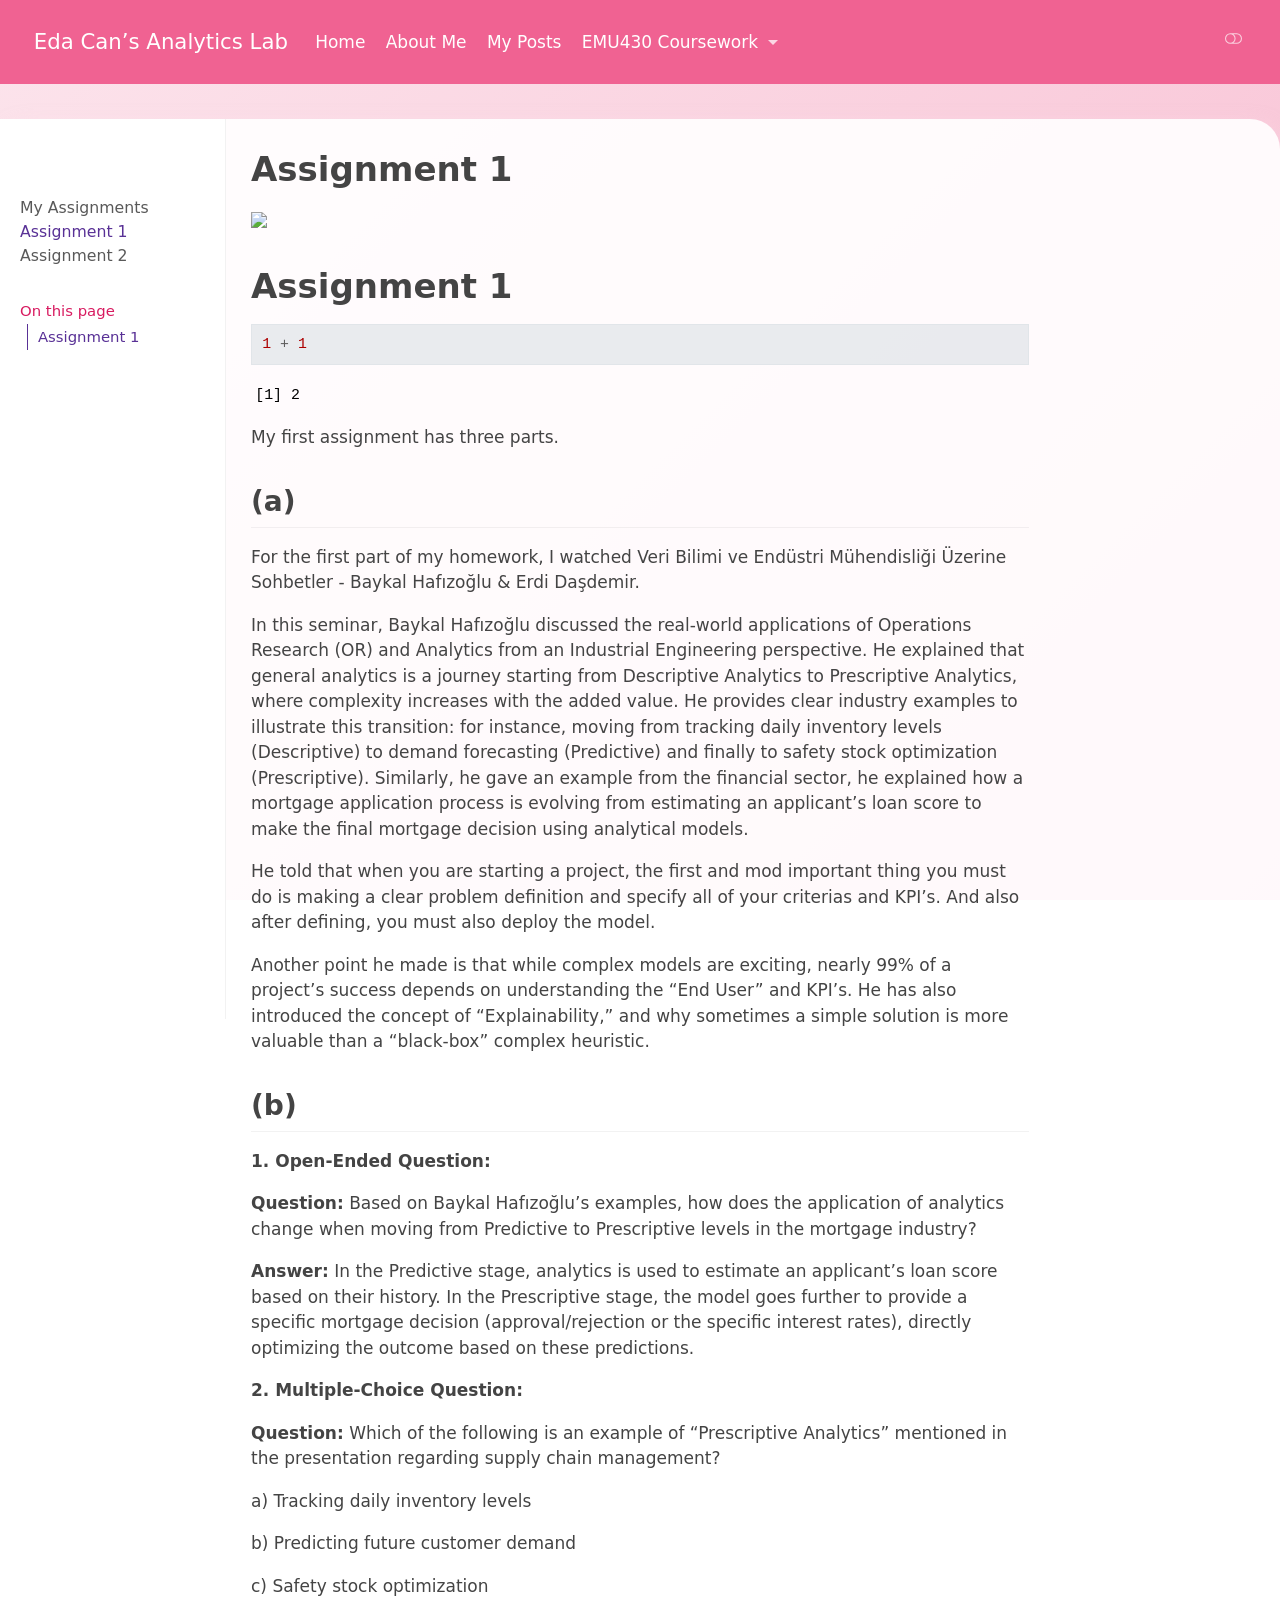
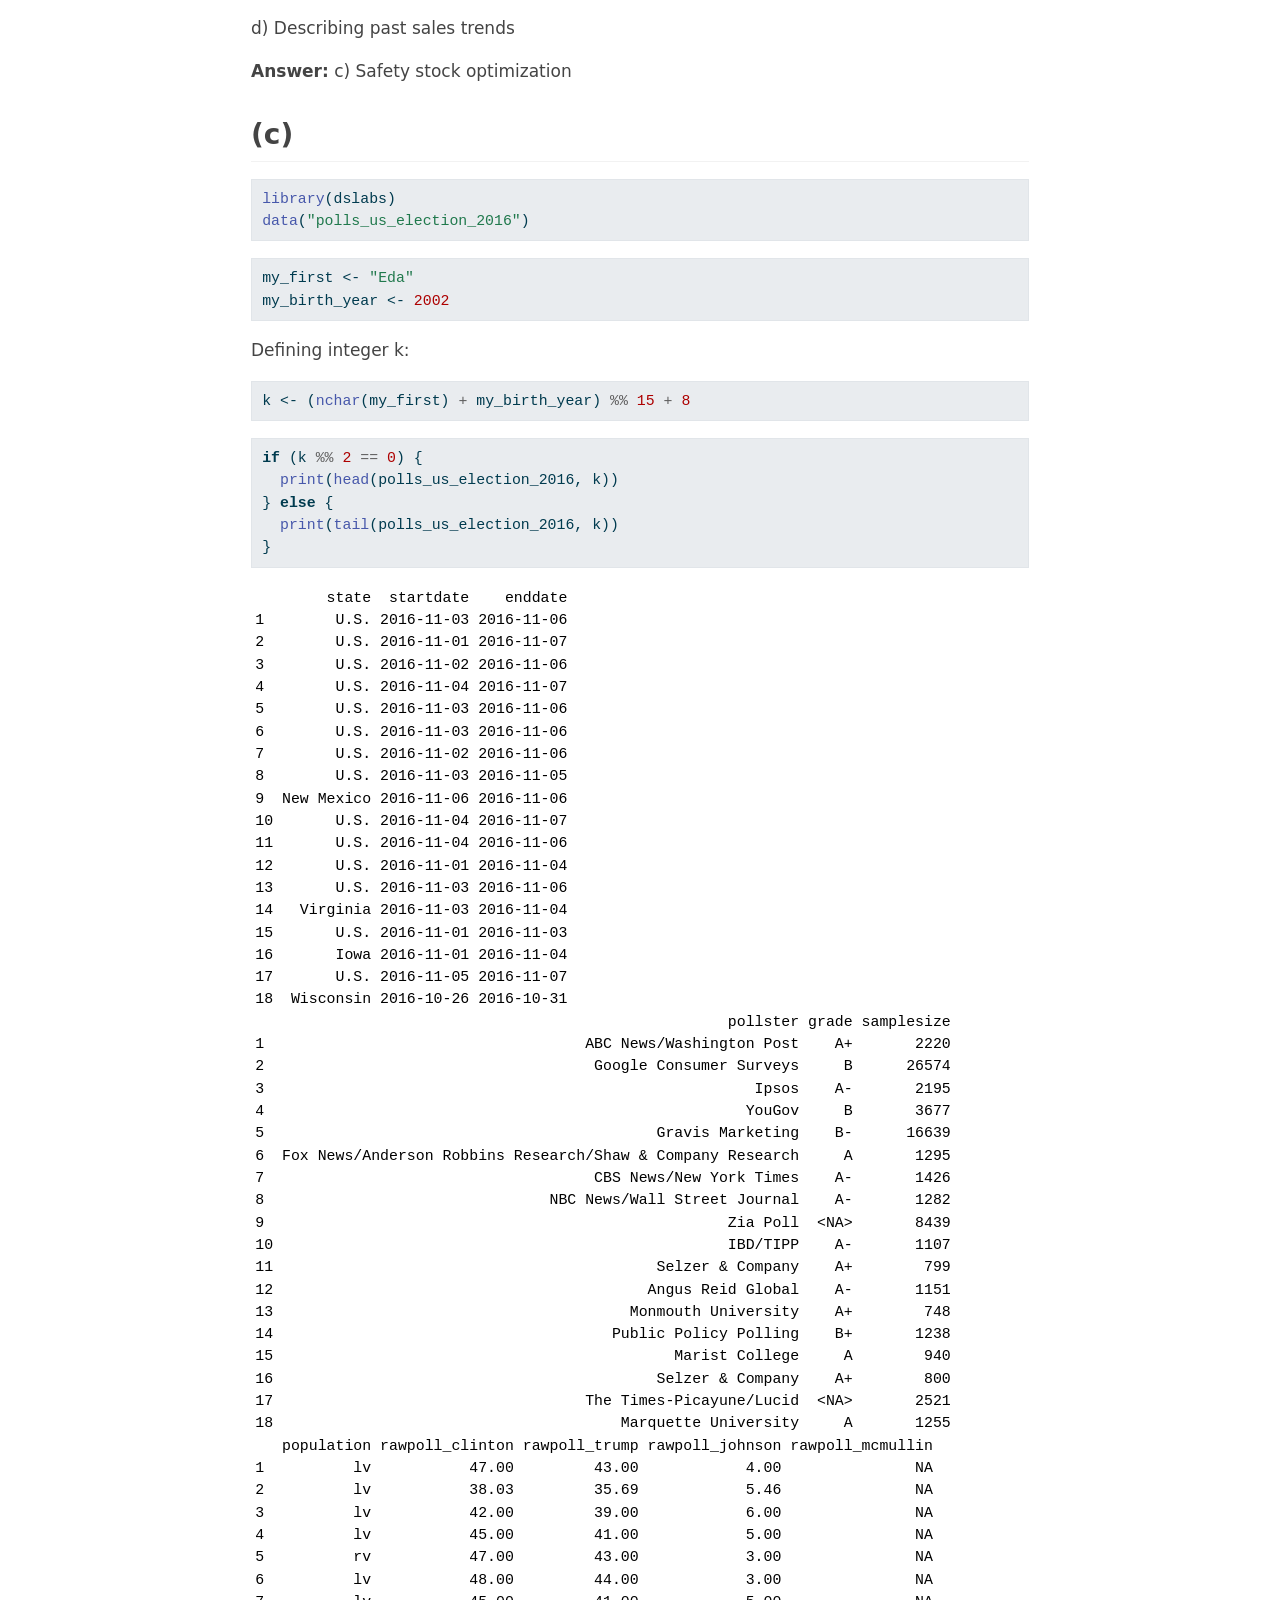
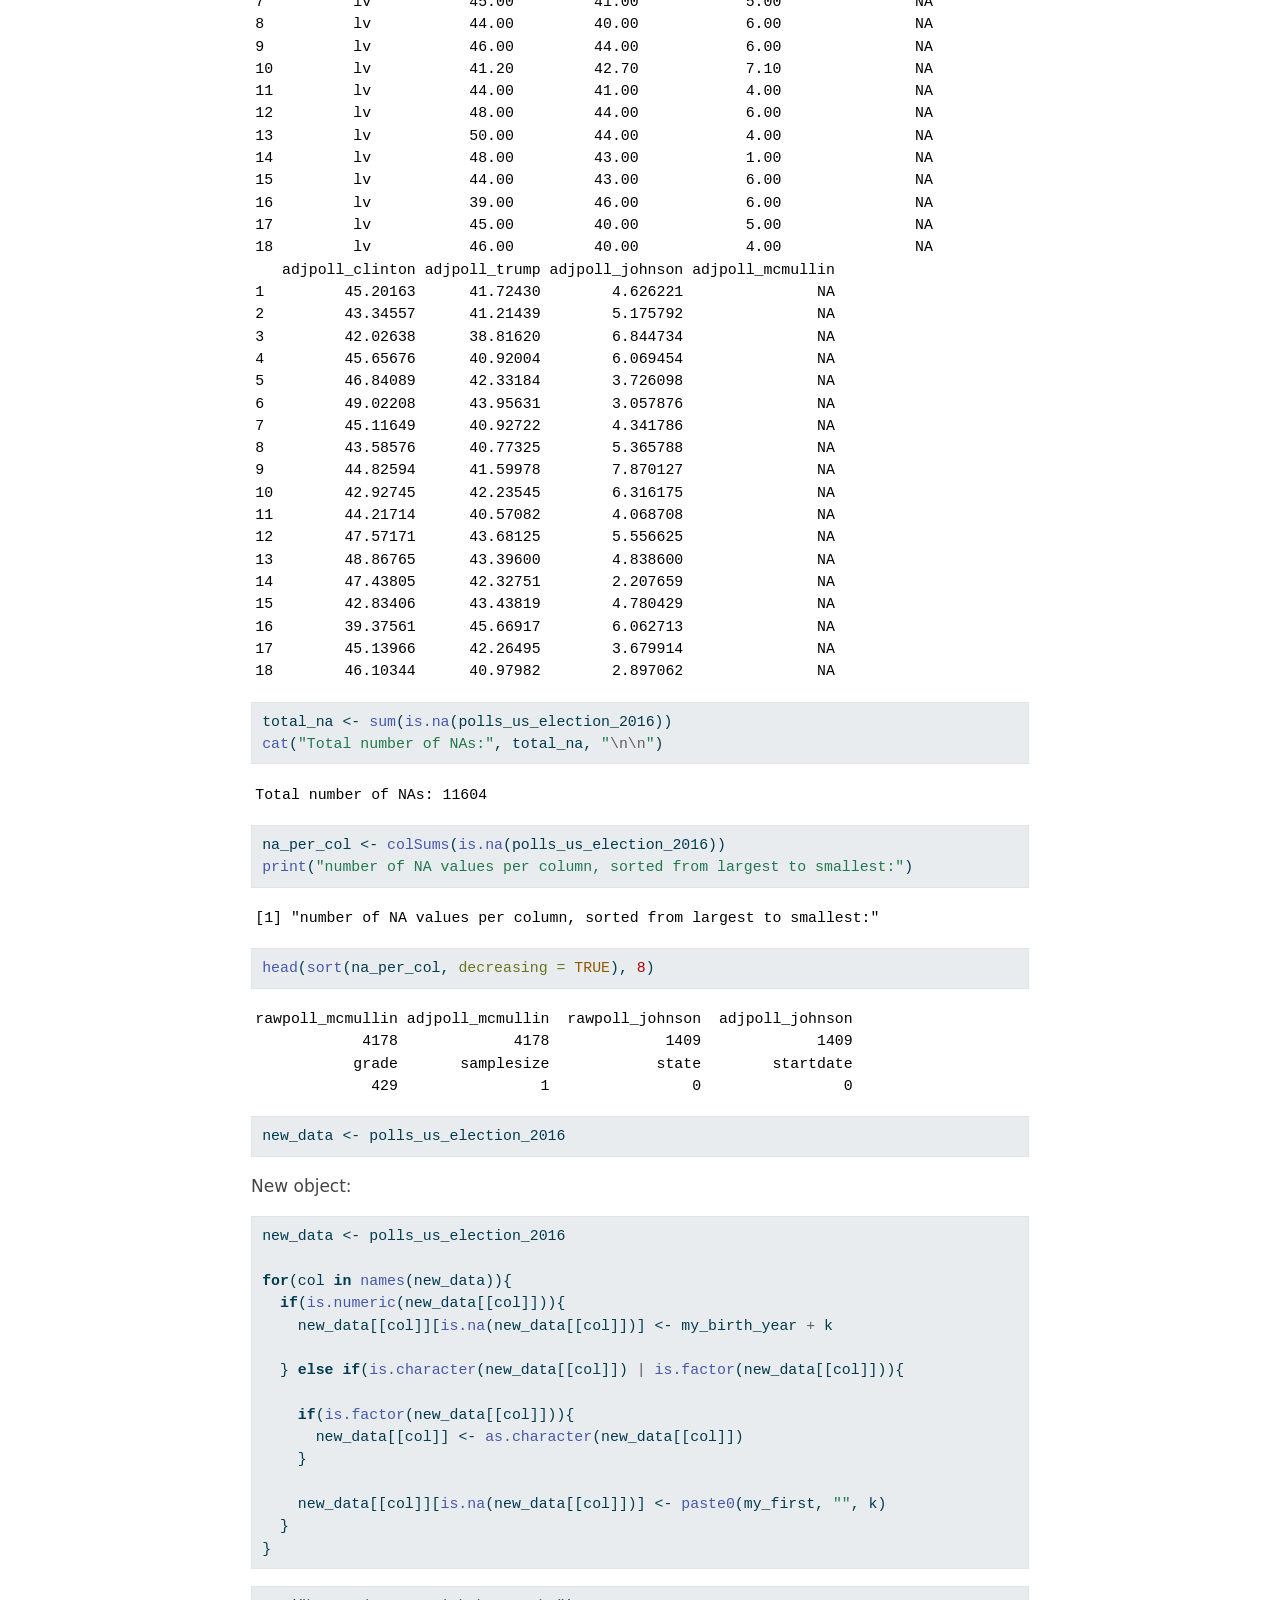
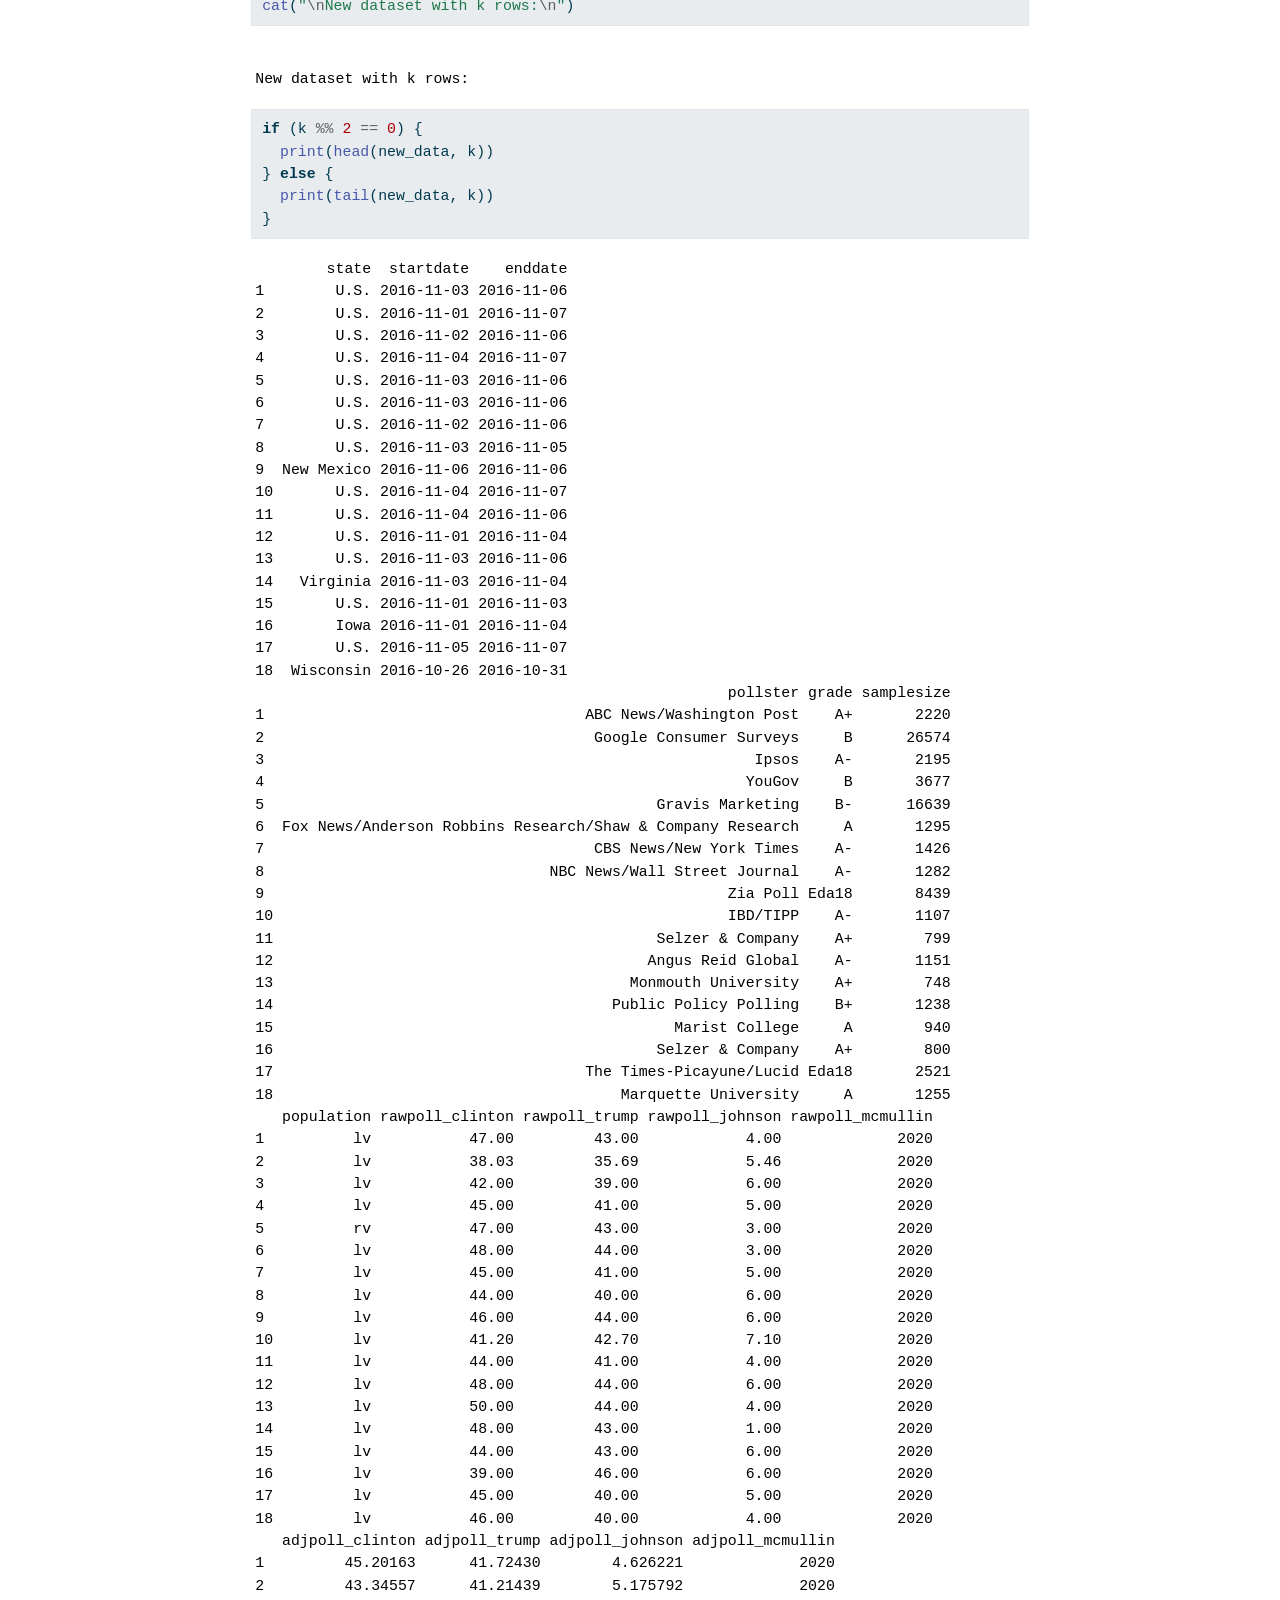
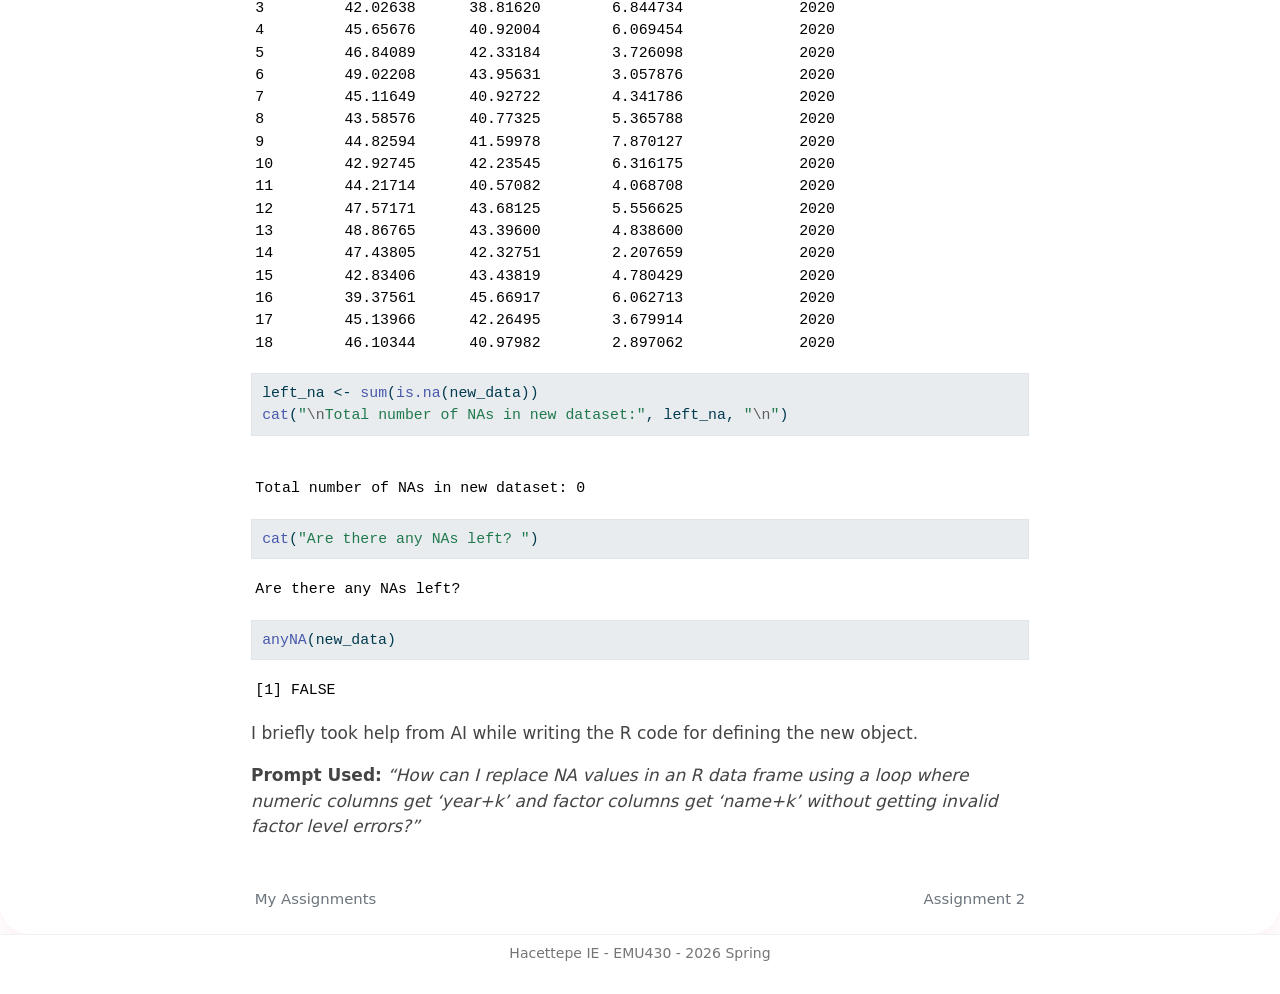
==== commit 6b0cf312: "Update assignment-1.html" ====
--- a/docs/assignments/assignment-1.html
+++ b/docs/assignments/assignment-1.html
@@ -430,7 +430,7 @@
 <pre><code>[1] 2</code></pre>
 </div>
 </div>
-<p>My first assignment has two parts.</p>
+<p>My first assignment has three parts.</p>
 <section id="a" class="level2">
 <h2 class="anchored" data-anchor-id="a">(a)</h2>
 <p>For the first part of my homework, I watched Veri Bilimi ve Endüstri Mühendisliği Üzerine Sohbetler - Baykal Hafızoğlu &amp; Erdi Daşdemir.</p>
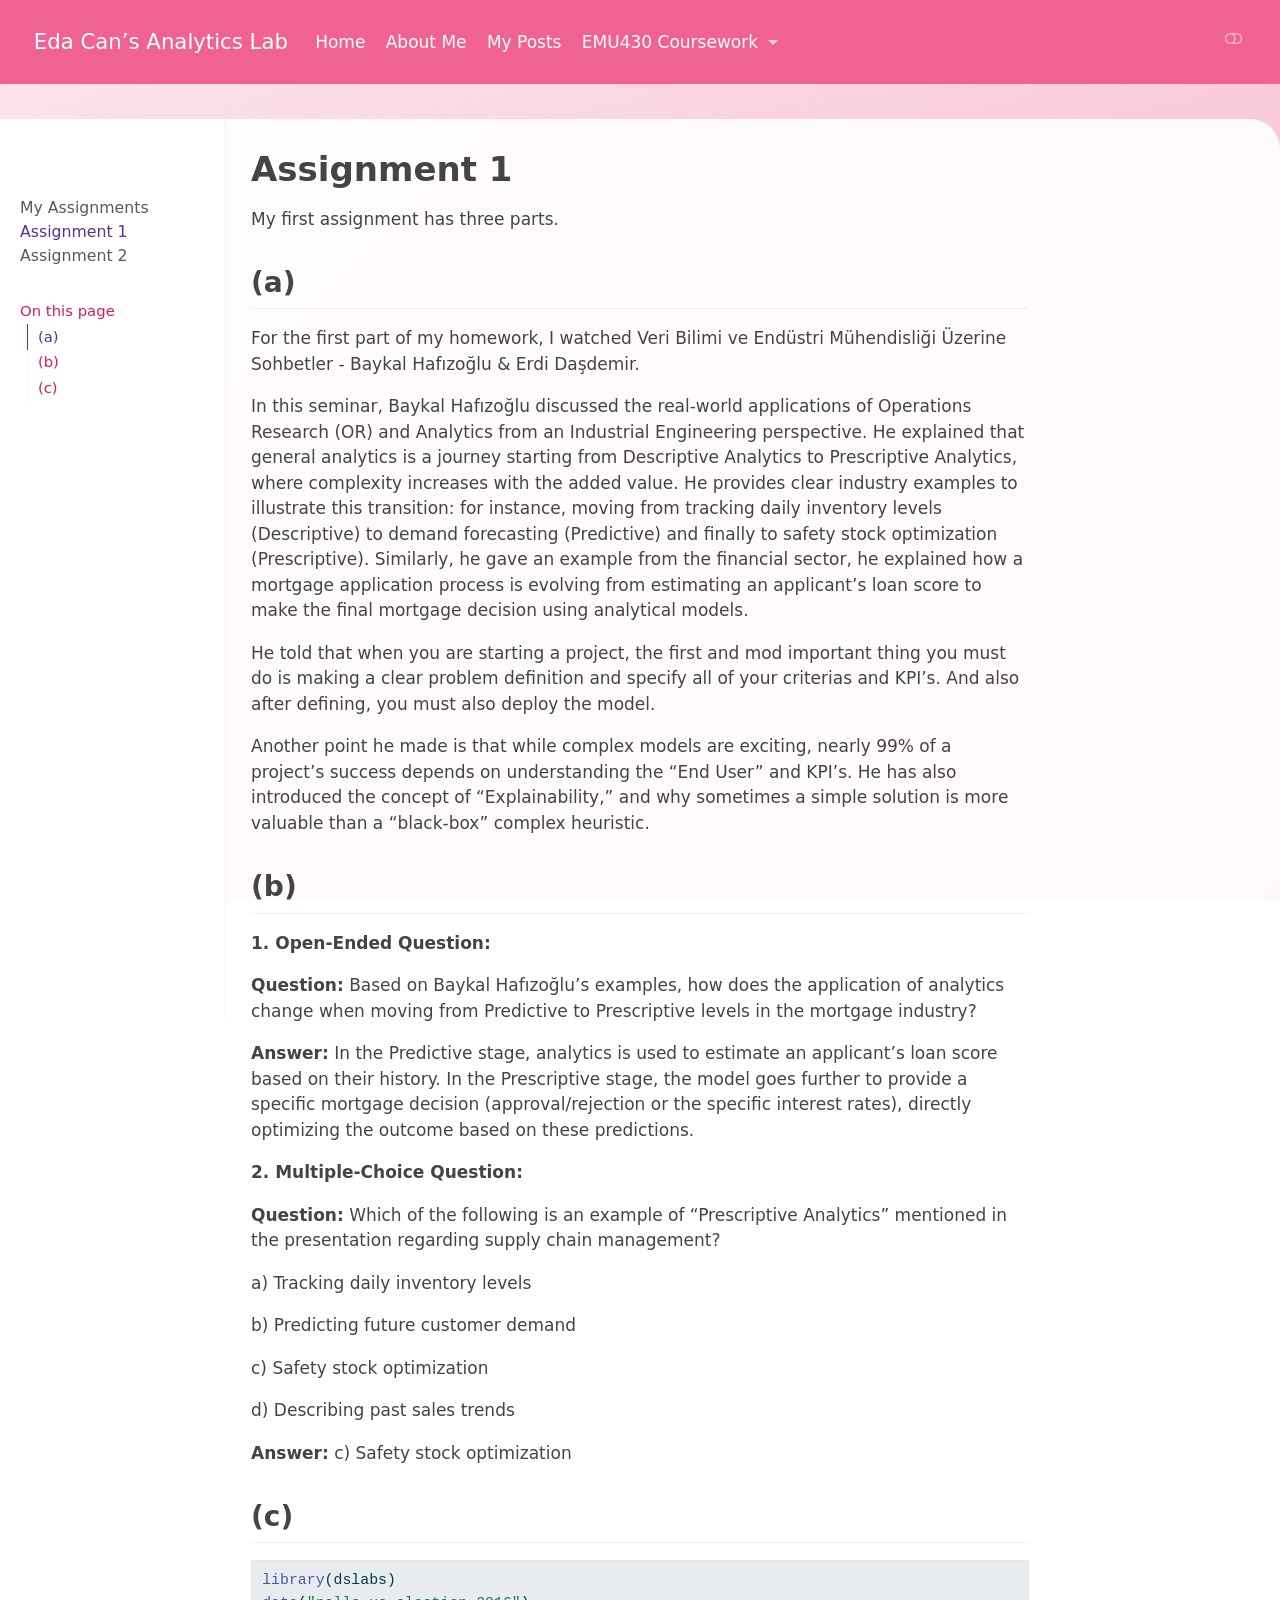
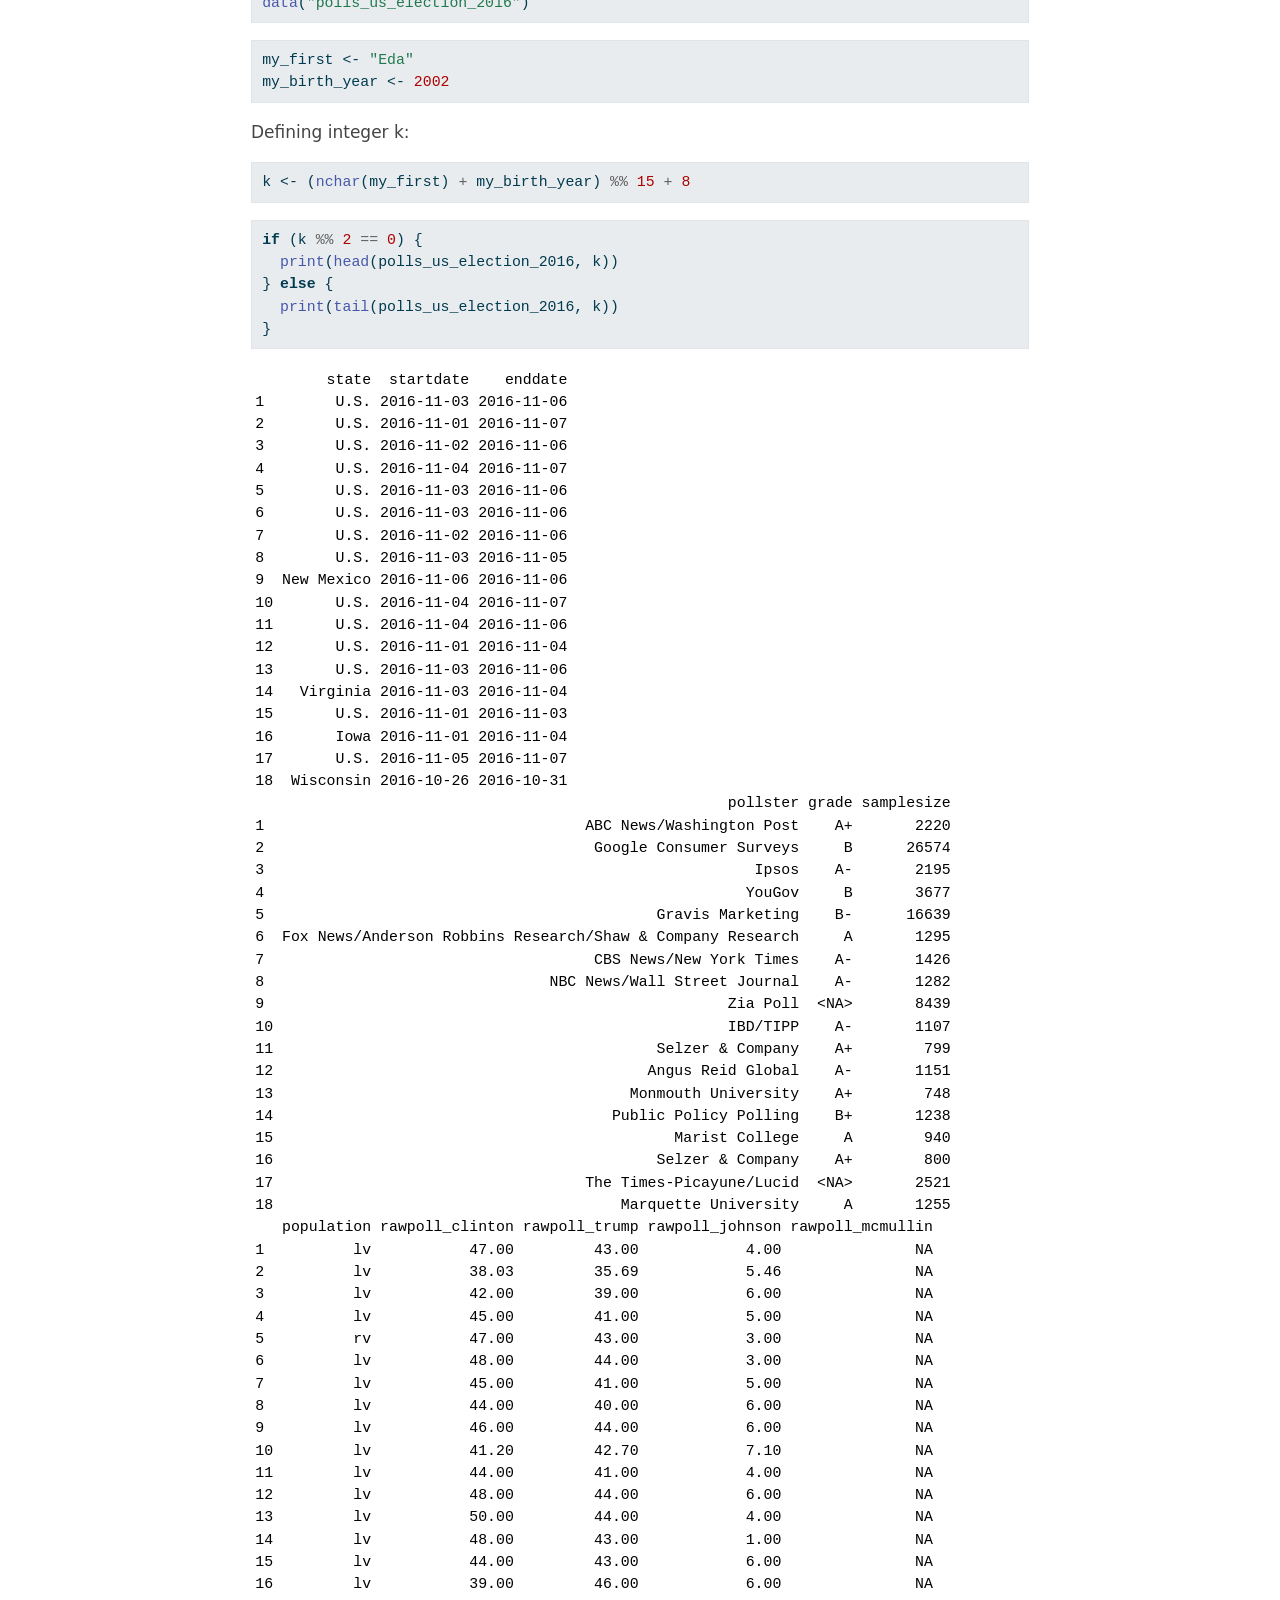
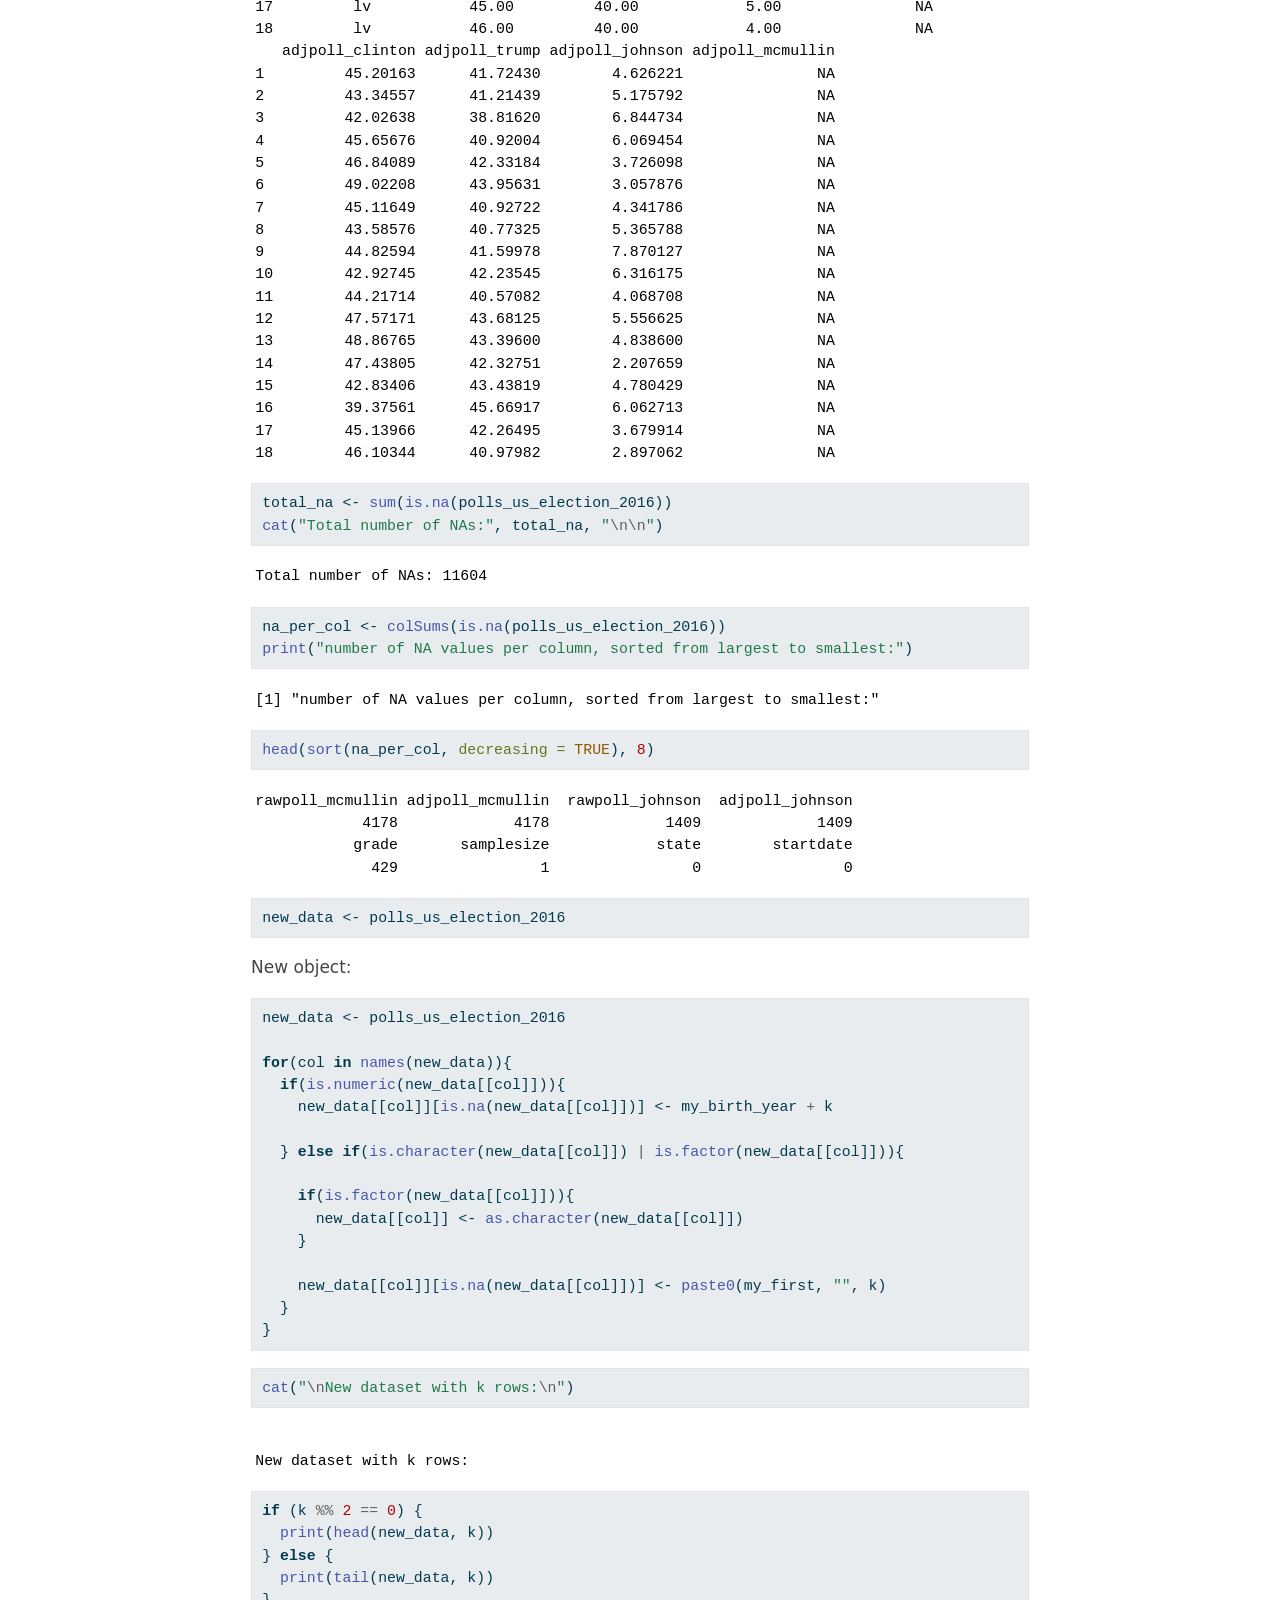
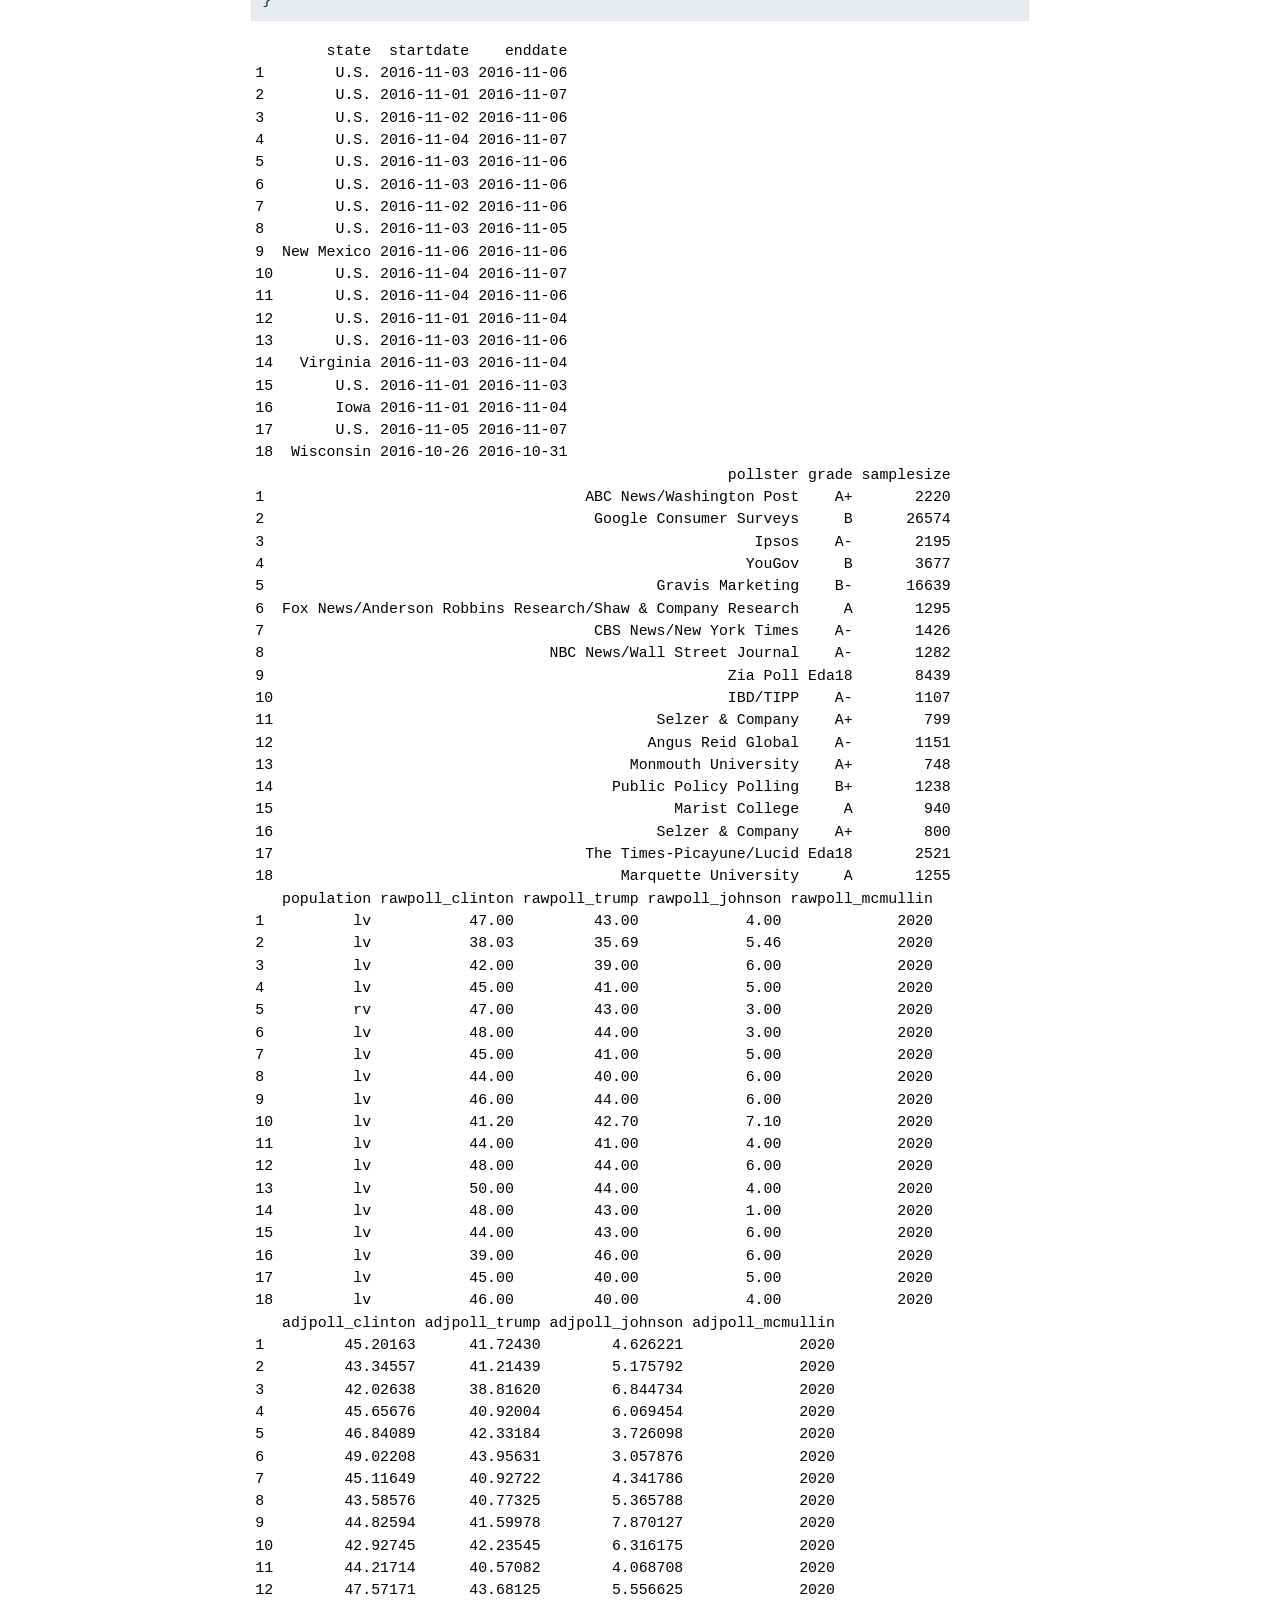
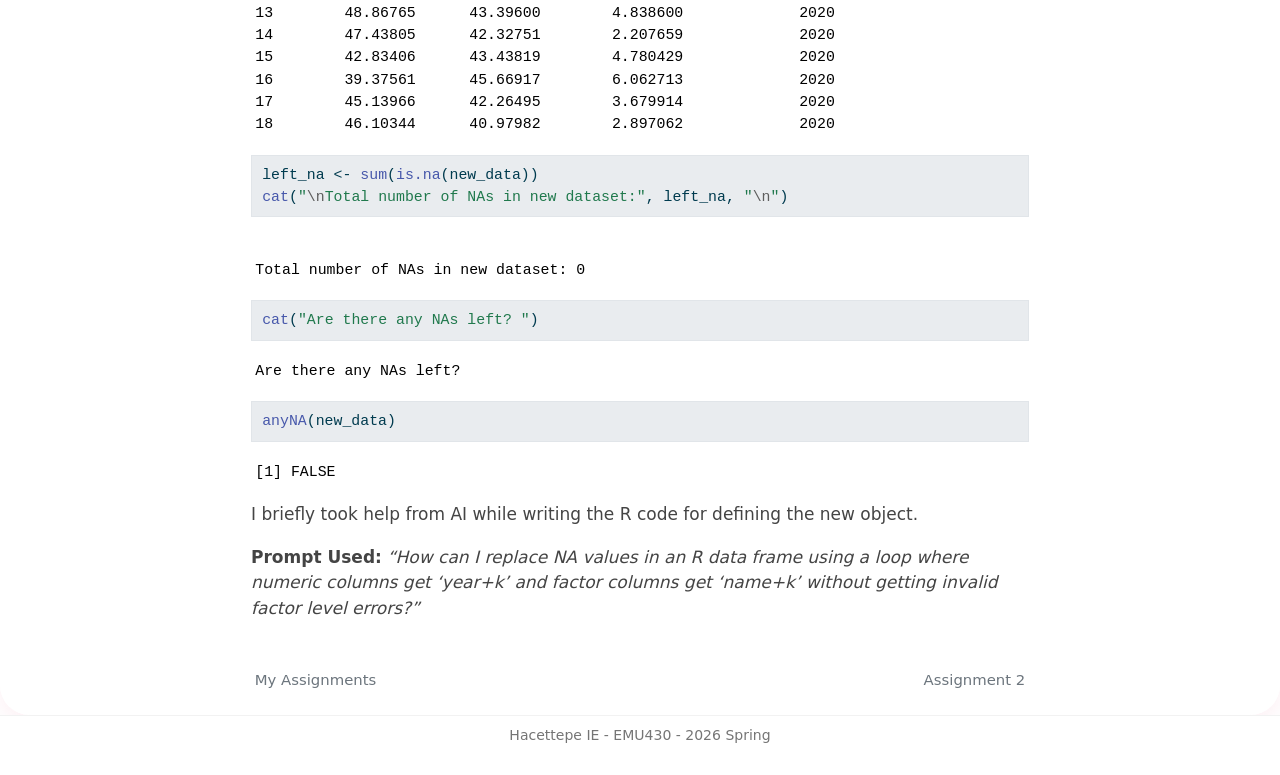
==== commit 878aa459: "assignment changes" ====
--- a/docs/assignments/assignment-1.html
+++ b/docs/assignments/assignment-1.html
@@ -385,12 +385,9 @@
     <h2 id="toc-title">On this page</h2>
    
   <ul>
-  <li><a href="#assignment-1" id="toc-assignment-1" class="nav-link active" data-scroll-target="#assignment-1">Assignment 1</a>
-  <ul class="collapse">
-  <li><a href="#a" id="toc-a" class="nav-link" data-scroll-target="#a">(a)</a></li>
+  <li><a href="#a" id="toc-a" class="nav-link active" data-scroll-target="#a">(a)</a></li>
   <li><a href="#b" id="toc-b" class="nav-link" data-scroll-target="#b">(b)</a></li>
   <li><a href="#c" id="toc-c" class="nav-link" data-scroll-target="#c">(c)</a></li>
-  </ul></li>
   </ul>
 </nav>
 </nav>
@@ -421,15 +418,6 @@
 </header>
 
 
-<p><img src=".png" class="img-fluid"></p>
-<section id="assignment-1" class="level1">
-<h1>Assignment 1</h1>
-<div class="cell">
-<div class="code-copy-outer-scaffold"><div class="sourceCode cell-code" id="cb1"><pre class="sourceCode r code-with-copy"><code class="sourceCode r"><span id="cb1-1"><a href="#cb1-1" aria-hidden="true" tabindex="-1"></a><span class="dv">1</span> <span class="sc">+</span> <span class="dv">1</span></span></code></pre></div><button title="Copy to Clipboard" class="code-copy-button"><i class="bi"></i></button></div>
-<div class="cell-output cell-output-stdout">
-<pre><code>[1] 2</code></pre>
-</div>
-</div>
 <p>My first assignment has three parts.</p>
 <section id="a" class="level2">
 <h2 class="anchored" data-anchor-id="a">(a)</h2>
@@ -454,23 +442,23 @@
 <section id="c" class="level2">
 <h2 class="anchored" data-anchor-id="c">(c)</h2>
 <div class="cell">
-<div class="code-copy-outer-scaffold"><div class="sourceCode cell-code" id="cb3"><pre class="sourceCode r code-with-copy"><code class="sourceCode r"><span id="cb3-1"><a href="#cb3-1" aria-hidden="true" tabindex="-1"></a><span class="fu">library</span>(dslabs)</span>
-<span id="cb3-2"><a href="#cb3-2" aria-hidden="true" tabindex="-1"></a><span class="fu">data</span>(<span class="st">"polls_us_election_2016"</span>)</span></code></pre></div><button title="Copy to Clipboard" class="code-copy-button"><i class="bi"></i></button></div>
+<div class="code-copy-outer-scaffold"><div class="sourceCode cell-code" id="cb1"><pre class="sourceCode r code-with-copy"><code class="sourceCode r"><span id="cb1-1"><a href="#cb1-1" aria-hidden="true" tabindex="-1"></a><span class="fu">library</span>(dslabs)</span>
+<span id="cb1-2"><a href="#cb1-2" aria-hidden="true" tabindex="-1"></a><span class="fu">data</span>(<span class="st">"polls_us_election_2016"</span>)</span></code></pre></div><button title="Copy to Clipboard" class="code-copy-button"><i class="bi"></i></button></div>
 </div>
 <div class="cell">
-<div class="code-copy-outer-scaffold"><div class="sourceCode cell-code" id="cb4"><pre class="sourceCode r code-with-copy"><code class="sourceCode r"><span id="cb4-1"><a href="#cb4-1" aria-hidden="true" tabindex="-1"></a>my_first <span class="ot">&lt;-</span> <span class="st">"Eda"</span></span>
-<span id="cb4-2"><a href="#cb4-2" aria-hidden="true" tabindex="-1"></a>my_birth_year <span class="ot">&lt;-</span> <span class="dv">2002</span></span></code></pre></div><button title="Copy to Clipboard" class="code-copy-button"><i class="bi"></i></button></div>
+<div class="code-copy-outer-scaffold"><div class="sourceCode cell-code" id="cb2"><pre class="sourceCode r code-with-copy"><code class="sourceCode r"><span id="cb2-1"><a href="#cb2-1" aria-hidden="true" tabindex="-1"></a>my_first <span class="ot">&lt;-</span> <span class="st">"Eda"</span></span>
+<span id="cb2-2"><a href="#cb2-2" aria-hidden="true" tabindex="-1"></a>my_birth_year <span class="ot">&lt;-</span> <span class="dv">2002</span></span></code></pre></div><button title="Copy to Clipboard" class="code-copy-button"><i class="bi"></i></button></div>
 </div>
 <p>Defining integer k:</p>
 <div class="cell">
-<div class="code-copy-outer-scaffold"><div class="sourceCode cell-code" id="cb5"><pre class="sourceCode r code-with-copy"><code class="sourceCode r"><span id="cb5-1"><a href="#cb5-1" aria-hidden="true" tabindex="-1"></a>k <span class="ot">&lt;-</span> (<span class="fu">nchar</span>(my_first) <span class="sc">+</span> my_birth_year) <span class="sc">%%</span> <span class="dv">15</span> <span class="sc">+</span> <span class="dv">8</span></span></code></pre></div><button title="Copy to Clipboard" class="code-copy-button"><i class="bi"></i></button></div>
+<div class="code-copy-outer-scaffold"><div class="sourceCode cell-code" id="cb3"><pre class="sourceCode r code-with-copy"><code class="sourceCode r"><span id="cb3-1"><a href="#cb3-1" aria-hidden="true" tabindex="-1"></a>k <span class="ot">&lt;-</span> (<span class="fu">nchar</span>(my_first) <span class="sc">+</span> my_birth_year) <span class="sc">%%</span> <span class="dv">15</span> <span class="sc">+</span> <span class="dv">8</span></span></code></pre></div><button title="Copy to Clipboard" class="code-copy-button"><i class="bi"></i></button></div>
 </div>
 <div class="cell">
-<div class="code-copy-outer-scaffold"><div class="sourceCode cell-code" id="cb6"><pre class="sourceCode r code-with-copy"><code class="sourceCode r"><span id="cb6-1"><a href="#cb6-1" aria-hidden="true" tabindex="-1"></a><span class="cf">if</span> (k <span class="sc">%%</span> <span class="dv">2</span> <span class="sc">==</span> <span class="dv">0</span>) {</span>
-<span id="cb6-2"><a href="#cb6-2" aria-hidden="true" tabindex="-1"></a>  <span class="fu">print</span>(<span class="fu">head</span>(polls_us_election_2016, k))</span>
-<span id="cb6-3"><a href="#cb6-3" aria-hidden="true" tabindex="-1"></a>} <span class="cf">else</span> {</span>
-<span id="cb6-4"><a href="#cb6-4" aria-hidden="true" tabindex="-1"></a>  <span class="fu">print</span>(<span class="fu">tail</span>(polls_us_election_2016, k))</span>
-<span id="cb6-5"><a href="#cb6-5" aria-hidden="true" tabindex="-1"></a>}</span></code></pre></div><button title="Copy to Clipboard" class="code-copy-button"><i class="bi"></i></button></div>
+<div class="code-copy-outer-scaffold"><div class="sourceCode cell-code" id="cb4"><pre class="sourceCode r code-with-copy"><code class="sourceCode r"><span id="cb4-1"><a href="#cb4-1" aria-hidden="true" tabindex="-1"></a><span class="cf">if</span> (k <span class="sc">%%</span> <span class="dv">2</span> <span class="sc">==</span> <span class="dv">0</span>) {</span>
+<span id="cb4-2"><a href="#cb4-2" aria-hidden="true" tabindex="-1"></a>  <span class="fu">print</span>(<span class="fu">head</span>(polls_us_election_2016, k))</span>
+<span id="cb4-3"><a href="#cb4-3" aria-hidden="true" tabindex="-1"></a>} <span class="cf">else</span> {</span>
+<span id="cb4-4"><a href="#cb4-4" aria-hidden="true" tabindex="-1"></a>  <span class="fu">print</span>(<span class="fu">tail</span>(polls_us_election_2016, k))</span>
+<span id="cb4-5"><a href="#cb4-5" aria-hidden="true" tabindex="-1"></a>}</span></code></pre></div><button title="Copy to Clipboard" class="code-copy-button"><i class="bi"></i></button></div>
 <div class="cell-output cell-output-stdout">
 <pre><code>        state  startdate    enddate
 1        U.S. 2016-11-03 2016-11-06
@@ -551,19 +539,19 @@
 </div>
 </div>
 <div class="cell">
-<div class="code-copy-outer-scaffold"><div class="sourceCode cell-code" id="cb8"><pre class="sourceCode r code-with-copy"><code class="sourceCode r"><span id="cb8-1"><a href="#cb8-1" aria-hidden="true" tabindex="-1"></a>total_na <span class="ot">&lt;-</span> <span class="fu">sum</span>(<span class="fu">is.na</span>(polls_us_election_2016))</span>
-<span id="cb8-2"><a href="#cb8-2" aria-hidden="true" tabindex="-1"></a><span class="fu">cat</span>(<span class="st">"Total number of NAs:"</span>, total_na, <span class="st">"</span><span class="sc">\n\n</span><span class="st">"</span>)</span></code></pre></div><button title="Copy to Clipboard" class="code-copy-button"><i class="bi"></i></button></div>
+<div class="code-copy-outer-scaffold"><div class="sourceCode cell-code" id="cb6"><pre class="sourceCode r code-with-copy"><code class="sourceCode r"><span id="cb6-1"><a href="#cb6-1" aria-hidden="true" tabindex="-1"></a>total_na <span class="ot">&lt;-</span> <span class="fu">sum</span>(<span class="fu">is.na</span>(polls_us_election_2016))</span>
+<span id="cb6-2"><a href="#cb6-2" aria-hidden="true" tabindex="-1"></a><span class="fu">cat</span>(<span class="st">"Total number of NAs:"</span>, total_na, <span class="st">"</span><span class="sc">\n\n</span><span class="st">"</span>)</span></code></pre></div><button title="Copy to Clipboard" class="code-copy-button"><i class="bi"></i></button></div>
 <div class="cell-output cell-output-stdout">
 <pre><code>Total number of NAs: 11604 </code></pre>
 </div>
 </div>
 <div class="cell">
-<div class="code-copy-outer-scaffold"><div class="sourceCode cell-code" id="cb10"><pre class="sourceCode r code-with-copy"><code class="sourceCode r"><span id="cb10-1"><a href="#cb10-1" aria-hidden="true" tabindex="-1"></a>na_per_col <span class="ot">&lt;-</span> <span class="fu">colSums</span>(<span class="fu">is.na</span>(polls_us_election_2016))</span>
-<span id="cb10-2"><a href="#cb10-2" aria-hidden="true" tabindex="-1"></a><span class="fu">print</span>(<span class="st">"number of NA values per column, sorted from largest to smallest:"</span>)</span></code></pre></div><button title="Copy to Clipboard" class="code-copy-button"><i class="bi"></i></button></div>
+<div class="code-copy-outer-scaffold"><div class="sourceCode cell-code" id="cb8"><pre class="sourceCode r code-with-copy"><code class="sourceCode r"><span id="cb8-1"><a href="#cb8-1" aria-hidden="true" tabindex="-1"></a>na_per_col <span class="ot">&lt;-</span> <span class="fu">colSums</span>(<span class="fu">is.na</span>(polls_us_election_2016))</span>
+<span id="cb8-2"><a href="#cb8-2" aria-hidden="true" tabindex="-1"></a><span class="fu">print</span>(<span class="st">"number of NA values per column, sorted from largest to smallest:"</span>)</span></code></pre></div><button title="Copy to Clipboard" class="code-copy-button"><i class="bi"></i></button></div>
 <div class="cell-output cell-output-stdout">
 <pre><code>[1] "number of NA values per column, sorted from largest to smallest:"</code></pre>
 </div>
-<div class="code-copy-outer-scaffold"><div class="sourceCode cell-code" id="cb12"><pre class="sourceCode r code-with-copy"><code class="sourceCode r"><span id="cb12-1"><a href="#cb12-1" aria-hidden="true" tabindex="-1"></a><span class="fu">head</span>(<span class="fu">sort</span>(na_per_col, <span class="at">decreasing =</span> <span class="cn">TRUE</span>), <span class="dv">8</span>)</span></code></pre></div><button title="Copy to Clipboard" class="code-copy-button"><i class="bi"></i></button></div>
+<div class="code-copy-outer-scaffold"><div class="sourceCode cell-code" id="cb10"><pre class="sourceCode r code-with-copy"><code class="sourceCode r"><span id="cb10-1"><a href="#cb10-1" aria-hidden="true" tabindex="-1"></a><span class="fu">head</span>(<span class="fu">sort</span>(na_per_col, <span class="at">decreasing =</span> <span class="cn">TRUE</span>), <span class="dv">8</span>)</span></code></pre></div><button title="Copy to Clipboard" class="code-copy-button"><i class="bi"></i></button></div>
 <div class="cell-output cell-output-stdout">
 <pre><code>rawpoll_mcmullin adjpoll_mcmullin  rawpoll_johnson  adjpoll_johnson 
             4178             4178             1409             1409 
@@ -572,37 +560,37 @@
 </div>
 </div>
 <div class="cell">
-<div class="code-copy-outer-scaffold"><div class="sourceCode cell-code" id="cb14"><pre class="sourceCode r code-with-copy"><code class="sourceCode r"><span id="cb14-1"><a href="#cb14-1" aria-hidden="true" tabindex="-1"></a>new_data <span class="ot">&lt;-</span> polls_us_election_2016</span></code></pre></div><button title="Copy to Clipboard" class="code-copy-button"><i class="bi"></i></button></div>
+<div class="code-copy-outer-scaffold"><div class="sourceCode cell-code" id="cb12"><pre class="sourceCode r code-with-copy"><code class="sourceCode r"><span id="cb12-1"><a href="#cb12-1" aria-hidden="true" tabindex="-1"></a>new_data <span class="ot">&lt;-</span> polls_us_election_2016</span></code></pre></div><button title="Copy to Clipboard" class="code-copy-button"><i class="bi"></i></button></div>
 </div>
 <p>New object:</p>
 <div class="cell">
-<div class="code-copy-outer-scaffold"><div class="sourceCode cell-code" id="cb15"><pre class="sourceCode r code-with-copy"><code class="sourceCode r"><span id="cb15-1"><a href="#cb15-1" aria-hidden="true" tabindex="-1"></a>new_data <span class="ot">&lt;-</span> polls_us_election_2016</span>
-<span id="cb15-2"><a href="#cb15-2" aria-hidden="true" tabindex="-1"></a></span>
-<span id="cb15-3"><a href="#cb15-3" aria-hidden="true" tabindex="-1"></a><span class="cf">for</span>(col <span class="cf">in</span> <span class="fu">names</span>(new_data)){</span>
-<span id="cb15-4"><a href="#cb15-4" aria-hidden="true" tabindex="-1"></a>  <span class="cf">if</span>(<span class="fu">is.numeric</span>(new_data[[col]])){</span>
-<span id="cb15-5"><a href="#cb15-5" aria-hidden="true" tabindex="-1"></a>    new_data[[col]][<span class="fu">is.na</span>(new_data[[col]])] <span class="ot">&lt;-</span> my_birth_year <span class="sc">+</span> k</span>
-<span id="cb15-6"><a href="#cb15-6" aria-hidden="true" tabindex="-1"></a>    </span>
-<span id="cb15-7"><a href="#cb15-7" aria-hidden="true" tabindex="-1"></a>  } <span class="cf">else</span> <span class="cf">if</span>(<span class="fu">is.character</span>(new_data[[col]]) <span class="sc">|</span> <span class="fu">is.factor</span>(new_data[[col]])){</span>
-<span id="cb15-8"><a href="#cb15-8" aria-hidden="true" tabindex="-1"></a>    </span>
-<span id="cb15-9"><a href="#cb15-9" aria-hidden="true" tabindex="-1"></a>    <span class="cf">if</span>(<span class="fu">is.factor</span>(new_data[[col]])){</span>
-<span id="cb15-10"><a href="#cb15-10" aria-hidden="true" tabindex="-1"></a>      new_data[[col]] <span class="ot">&lt;-</span> <span class="fu">as.character</span>(new_data[[col]])</span>
-<span id="cb15-11"><a href="#cb15-11" aria-hidden="true" tabindex="-1"></a>    }</span>
-<span id="cb15-12"><a href="#cb15-12" aria-hidden="true" tabindex="-1"></a>    </span>
-<span id="cb15-13"><a href="#cb15-13" aria-hidden="true" tabindex="-1"></a>    new_data[[col]][<span class="fu">is.na</span>(new_data[[col]])] <span class="ot">&lt;-</span> <span class="fu">paste0</span>(my_first, <span class="st">""</span>, k)</span>
-<span id="cb15-14"><a href="#cb15-14" aria-hidden="true" tabindex="-1"></a>  }</span>
-<span id="cb15-15"><a href="#cb15-15" aria-hidden="true" tabindex="-1"></a>}</span></code></pre></div><button title="Copy to Clipboard" class="code-copy-button"><i class="bi"></i></button></div>
+<div class="code-copy-outer-scaffold"><div class="sourceCode cell-code" id="cb13"><pre class="sourceCode r code-with-copy"><code class="sourceCode r"><span id="cb13-1"><a href="#cb13-1" aria-hidden="true" tabindex="-1"></a>new_data <span class="ot">&lt;-</span> polls_us_election_2016</span>
+<span id="cb13-2"><a href="#cb13-2" aria-hidden="true" tabindex="-1"></a></span>
+<span id="cb13-3"><a href="#cb13-3" aria-hidden="true" tabindex="-1"></a><span class="cf">for</span>(col <span class="cf">in</span> <span class="fu">names</span>(new_data)){</span>
+<span id="cb13-4"><a href="#cb13-4" aria-hidden="true" tabindex="-1"></a>  <span class="cf">if</span>(<span class="fu">is.numeric</span>(new_data[[col]])){</span>
+<span id="cb13-5"><a href="#cb13-5" aria-hidden="true" tabindex="-1"></a>    new_data[[col]][<span class="fu">is.na</span>(new_data[[col]])] <span class="ot">&lt;-</span> my_birth_year <span class="sc">+</span> k</span>
+<span id="cb13-6"><a href="#cb13-6" aria-hidden="true" tabindex="-1"></a>    </span>
+<span id="cb13-7"><a href="#cb13-7" aria-hidden="true" tabindex="-1"></a>  } <span class="cf">else</span> <span class="cf">if</span>(<span class="fu">is.character</span>(new_data[[col]]) <span class="sc">|</span> <span class="fu">is.factor</span>(new_data[[col]])){</span>
+<span id="cb13-8"><a href="#cb13-8" aria-hidden="true" tabindex="-1"></a>    </span>
+<span id="cb13-9"><a href="#cb13-9" aria-hidden="true" tabindex="-1"></a>    <span class="cf">if</span>(<span class="fu">is.factor</span>(new_data[[col]])){</span>
+<span id="cb13-10"><a href="#cb13-10" aria-hidden="true" tabindex="-1"></a>      new_data[[col]] <span class="ot">&lt;-</span> <span class="fu">as.character</span>(new_data[[col]])</span>
+<span id="cb13-11"><a href="#cb13-11" aria-hidden="true" tabindex="-1"></a>    }</span>
+<span id="cb13-12"><a href="#cb13-12" aria-hidden="true" tabindex="-1"></a>    </span>
+<span id="cb13-13"><a href="#cb13-13" aria-hidden="true" tabindex="-1"></a>    new_data[[col]][<span class="fu">is.na</span>(new_data[[col]])] <span class="ot">&lt;-</span> <span class="fu">paste0</span>(my_first, <span class="st">""</span>, k)</span>
+<span id="cb13-14"><a href="#cb13-14" aria-hidden="true" tabindex="-1"></a>  }</span>
+<span id="cb13-15"><a href="#cb13-15" aria-hidden="true" tabindex="-1"></a>}</span></code></pre></div><button title="Copy to Clipboard" class="code-copy-button"><i class="bi"></i></button></div>
 </div>
 <div class="cell">
-<div class="code-copy-outer-scaffold"><div class="sourceCode cell-code" id="cb16"><pre class="sourceCode r code-with-copy"><code class="sourceCode r"><span id="cb16-1"><a href="#cb16-1" aria-hidden="true" tabindex="-1"></a><span class="fu">cat</span>(<span class="st">"</span><span class="sc">\n</span><span class="st">New dataset with k rows:</span><span class="sc">\n</span><span class="st">"</span>)</span></code></pre></div><button title="Copy to Clipboard" class="code-copy-button"><i class="bi"></i></button></div>
+<div class="code-copy-outer-scaffold"><div class="sourceCode cell-code" id="cb14"><pre class="sourceCode r code-with-copy"><code class="sourceCode r"><span id="cb14-1"><a href="#cb14-1" aria-hidden="true" tabindex="-1"></a><span class="fu">cat</span>(<span class="st">"</span><span class="sc">\n</span><span class="st">New dataset with k rows:</span><span class="sc">\n</span><span class="st">"</span>)</span></code></pre></div><button title="Copy to Clipboard" class="code-copy-button"><i class="bi"></i></button></div>
 <div class="cell-output cell-output-stdout">
 <pre><code>
 New dataset with k rows:</code></pre>
 </div>
-<div class="code-copy-outer-scaffold"><div class="sourceCode cell-code" id="cb18"><pre class="sourceCode r code-with-copy"><code class="sourceCode r"><span id="cb18-1"><a href="#cb18-1" aria-hidden="true" tabindex="-1"></a><span class="cf">if</span> (k <span class="sc">%%</span> <span class="dv">2</span> <span class="sc">==</span> <span class="dv">0</span>) {</span>
-<span id="cb18-2"><a href="#cb18-2" aria-hidden="true" tabindex="-1"></a>  <span class="fu">print</span>(<span class="fu">head</span>(new_data, k))</span>
-<span id="cb18-3"><a href="#cb18-3" aria-hidden="true" tabindex="-1"></a>} <span class="cf">else</span> {</span>
-<span id="cb18-4"><a href="#cb18-4" aria-hidden="true" tabindex="-1"></a>  <span class="fu">print</span>(<span class="fu">tail</span>(new_data, k))</span>
-<span id="cb18-5"><a href="#cb18-5" aria-hidden="true" tabindex="-1"></a>}</span></code></pre></div><button title="Copy to Clipboard" class="code-copy-button"><i class="bi"></i></button></div>
+<div class="code-copy-outer-scaffold"><div class="sourceCode cell-code" id="cb16"><pre class="sourceCode r code-with-copy"><code class="sourceCode r"><span id="cb16-1"><a href="#cb16-1" aria-hidden="true" tabindex="-1"></a><span class="cf">if</span> (k <span class="sc">%%</span> <span class="dv">2</span> <span class="sc">==</span> <span class="dv">0</span>) {</span>
+<span id="cb16-2"><a href="#cb16-2" aria-hidden="true" tabindex="-1"></a>  <span class="fu">print</span>(<span class="fu">head</span>(new_data, k))</span>
+<span id="cb16-3"><a href="#cb16-3" aria-hidden="true" tabindex="-1"></a>} <span class="cf">else</span> {</span>
+<span id="cb16-4"><a href="#cb16-4" aria-hidden="true" tabindex="-1"></a>  <span class="fu">print</span>(<span class="fu">tail</span>(new_data, k))</span>
+<span id="cb16-5"><a href="#cb16-5" aria-hidden="true" tabindex="-1"></a>}</span></code></pre></div><button title="Copy to Clipboard" class="code-copy-button"><i class="bi"></i></button></div>
 <div class="cell-output cell-output-stdout">
 <pre><code>        state  startdate    enddate
 1        U.S. 2016-11-03 2016-11-06
@@ -683,19 +671,19 @@
 </div>
 </div>
 <div class="cell">
-<div class="code-copy-outer-scaffold"><div class="sourceCode cell-code" id="cb20"><pre class="sourceCode r code-with-copy"><code class="sourceCode r"><span id="cb20-1"><a href="#cb20-1" aria-hidden="true" tabindex="-1"></a>left_na <span class="ot">&lt;-</span> <span class="fu">sum</span>(<span class="fu">is.na</span>(new_data))</span>
-<span id="cb20-2"><a href="#cb20-2" aria-hidden="true" tabindex="-1"></a><span class="fu">cat</span>(<span class="st">"</span><span class="sc">\n</span><span class="st">Total number of NAs in new dataset:"</span>, left_na, <span class="st">"</span><span class="sc">\n</span><span class="st">"</span>)</span></code></pre></div><button title="Copy to Clipboard" class="code-copy-button"><i class="bi"></i></button></div>
+<div class="code-copy-outer-scaffold"><div class="sourceCode cell-code" id="cb18"><pre class="sourceCode r code-with-copy"><code class="sourceCode r"><span id="cb18-1"><a href="#cb18-1" aria-hidden="true" tabindex="-1"></a>left_na <span class="ot">&lt;-</span> <span class="fu">sum</span>(<span class="fu">is.na</span>(new_data))</span>
+<span id="cb18-2"><a href="#cb18-2" aria-hidden="true" tabindex="-1"></a><span class="fu">cat</span>(<span class="st">"</span><span class="sc">\n</span><span class="st">Total number of NAs in new dataset:"</span>, left_na, <span class="st">"</span><span class="sc">\n</span><span class="st">"</span>)</span></code></pre></div><button title="Copy to Clipboard" class="code-copy-button"><i class="bi"></i></button></div>
 <div class="cell-output cell-output-stdout">
 <pre><code>
 Total number of NAs in new dataset: 0 </code></pre>
 </div>
 </div>
 <div class="cell">
-<div class="code-copy-outer-scaffold"><div class="sourceCode cell-code" id="cb22"><pre class="sourceCode r code-with-copy"><code class="sourceCode r"><span id="cb22-1"><a href="#cb22-1" aria-hidden="true" tabindex="-1"></a><span class="fu">cat</span>(<span class="st">"Are there any NAs left? "</span>)</span></code></pre></div><button title="Copy to Clipboard" class="code-copy-button"><i class="bi"></i></button></div>
+<div class="code-copy-outer-scaffold"><div class="sourceCode cell-code" id="cb20"><pre class="sourceCode r code-with-copy"><code class="sourceCode r"><span id="cb20-1"><a href="#cb20-1" aria-hidden="true" tabindex="-1"></a><span class="fu">cat</span>(<span class="st">"Are there any NAs left? "</span>)</span></code></pre></div><button title="Copy to Clipboard" class="code-copy-button"><i class="bi"></i></button></div>
 <div class="cell-output cell-output-stdout">
 <pre><code>Are there any NAs left? </code></pre>
 </div>
-<div class="code-copy-outer-scaffold"><div class="sourceCode cell-code" id="cb24"><pre class="sourceCode r code-with-copy"><code class="sourceCode r"><span id="cb24-1"><a href="#cb24-1" aria-hidden="true" tabindex="-1"></a><span class="fu">anyNA</span>(new_data)</span></code></pre></div><button title="Copy to Clipboard" class="code-copy-button"><i class="bi"></i></button></div>
+<div class="code-copy-outer-scaffold"><div class="sourceCode cell-code" id="cb22"><pre class="sourceCode r code-with-copy"><code class="sourceCode r"><span id="cb22-1"><a href="#cb22-1" aria-hidden="true" tabindex="-1"></a><span class="fu">anyNA</span>(new_data)</span></code></pre></div><button title="Copy to Clipboard" class="code-copy-button"><i class="bi"></i></button></div>
 <div class="cell-output cell-output-stdout">
 <pre><code>[1] FALSE</code></pre>
 </div>
@@ -704,7 +692,6 @@
 <p><strong>Prompt Used:</strong>&nbsp;<em>“How can I replace NA values in an R data frame using a loop where numeric columns get ‘year+k’ and factor columns get ‘name+k’ without getting invalid factor level errors?”</em></p>
 
 
-</section>
 </section>
 
 <a onclick="window.scrollTo(0, 0); return false;" role="button" id="quarto-back-to-top"><i class="bi bi-arrow-up"></i> Back to top</a></main> <!-- /main -->
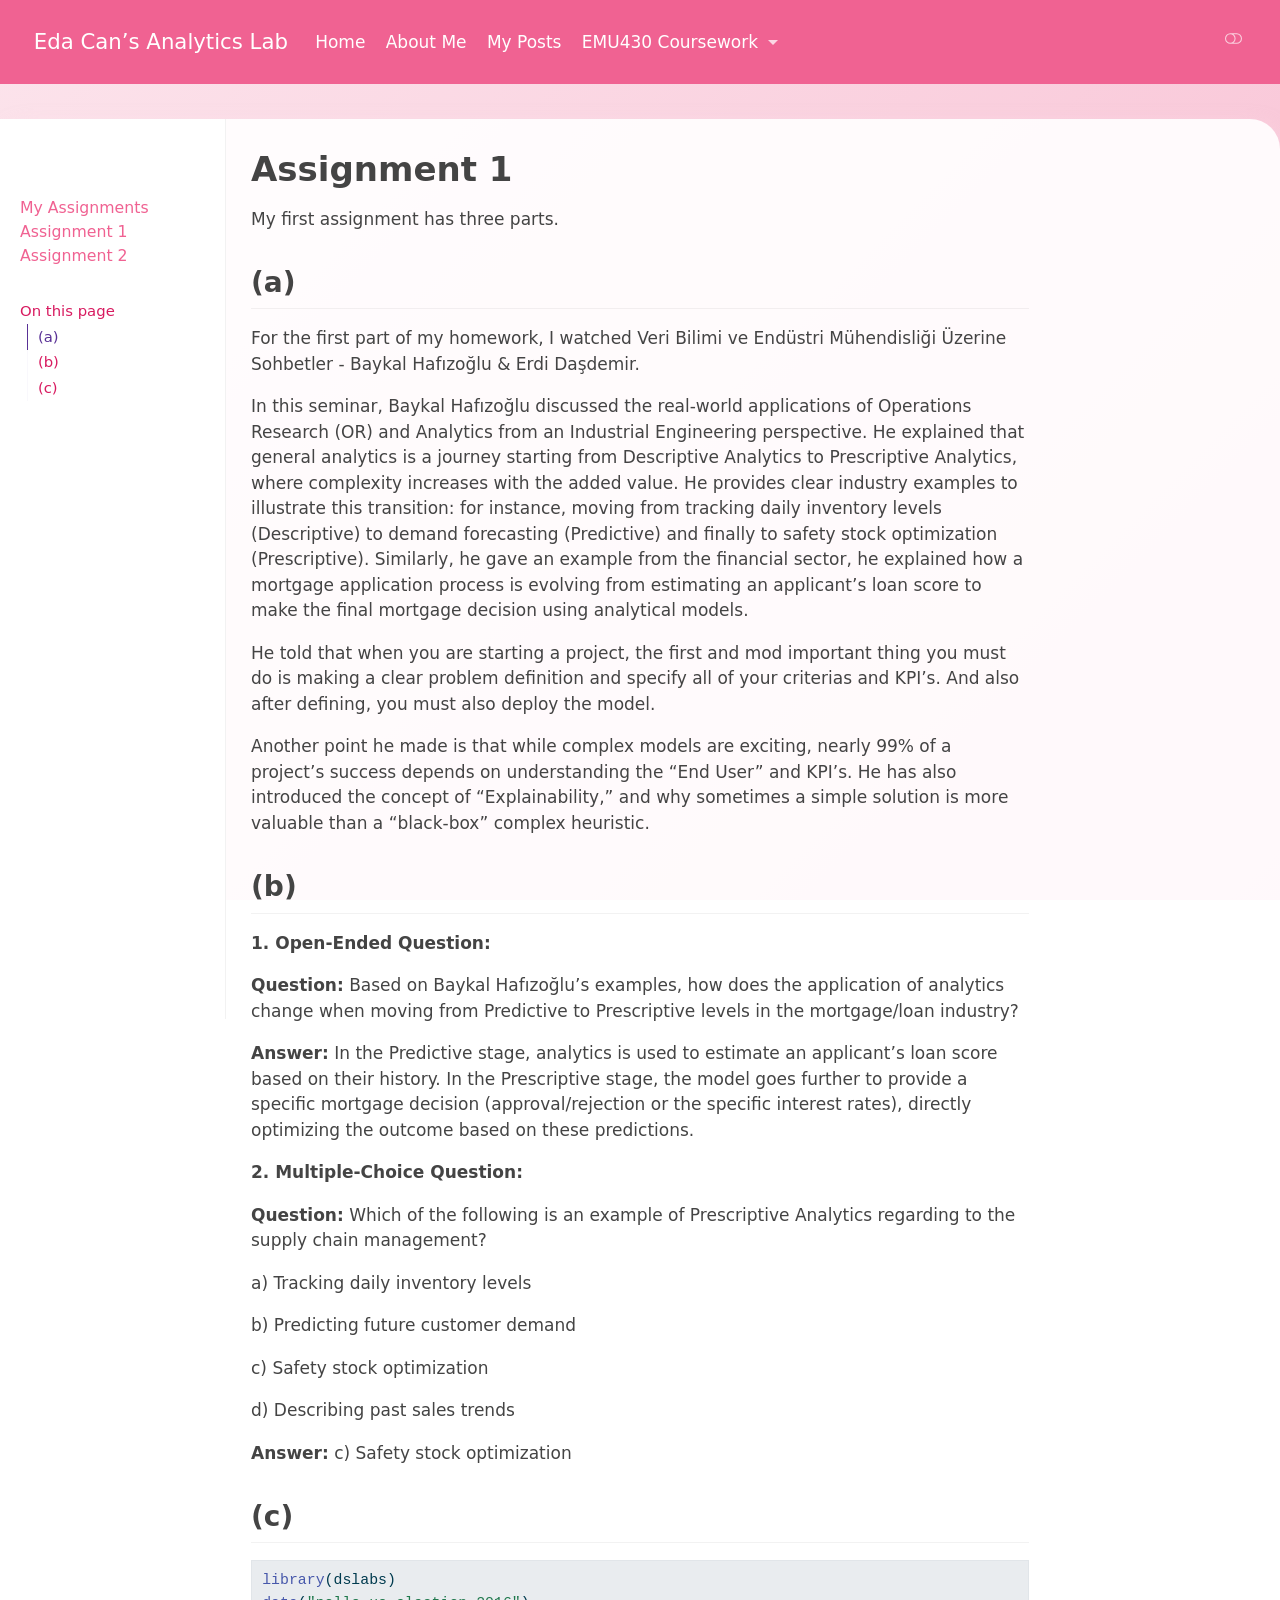
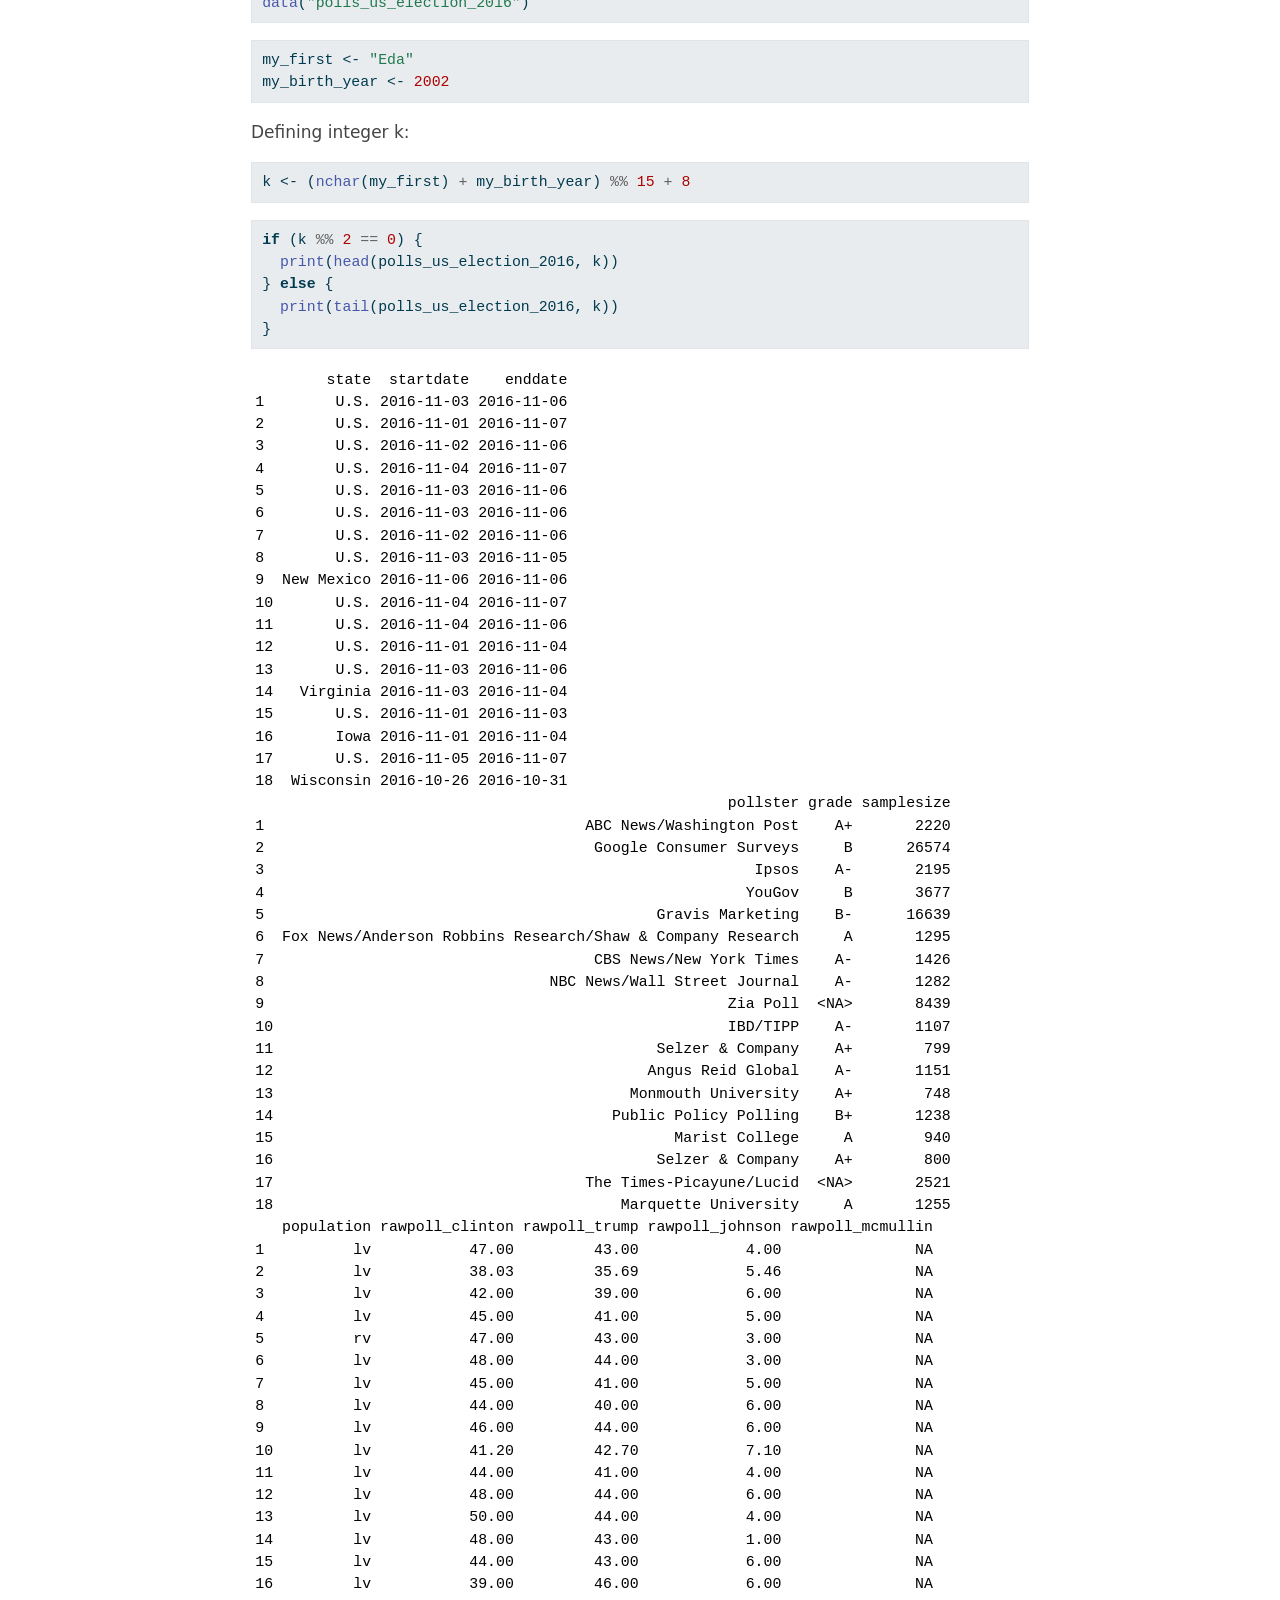
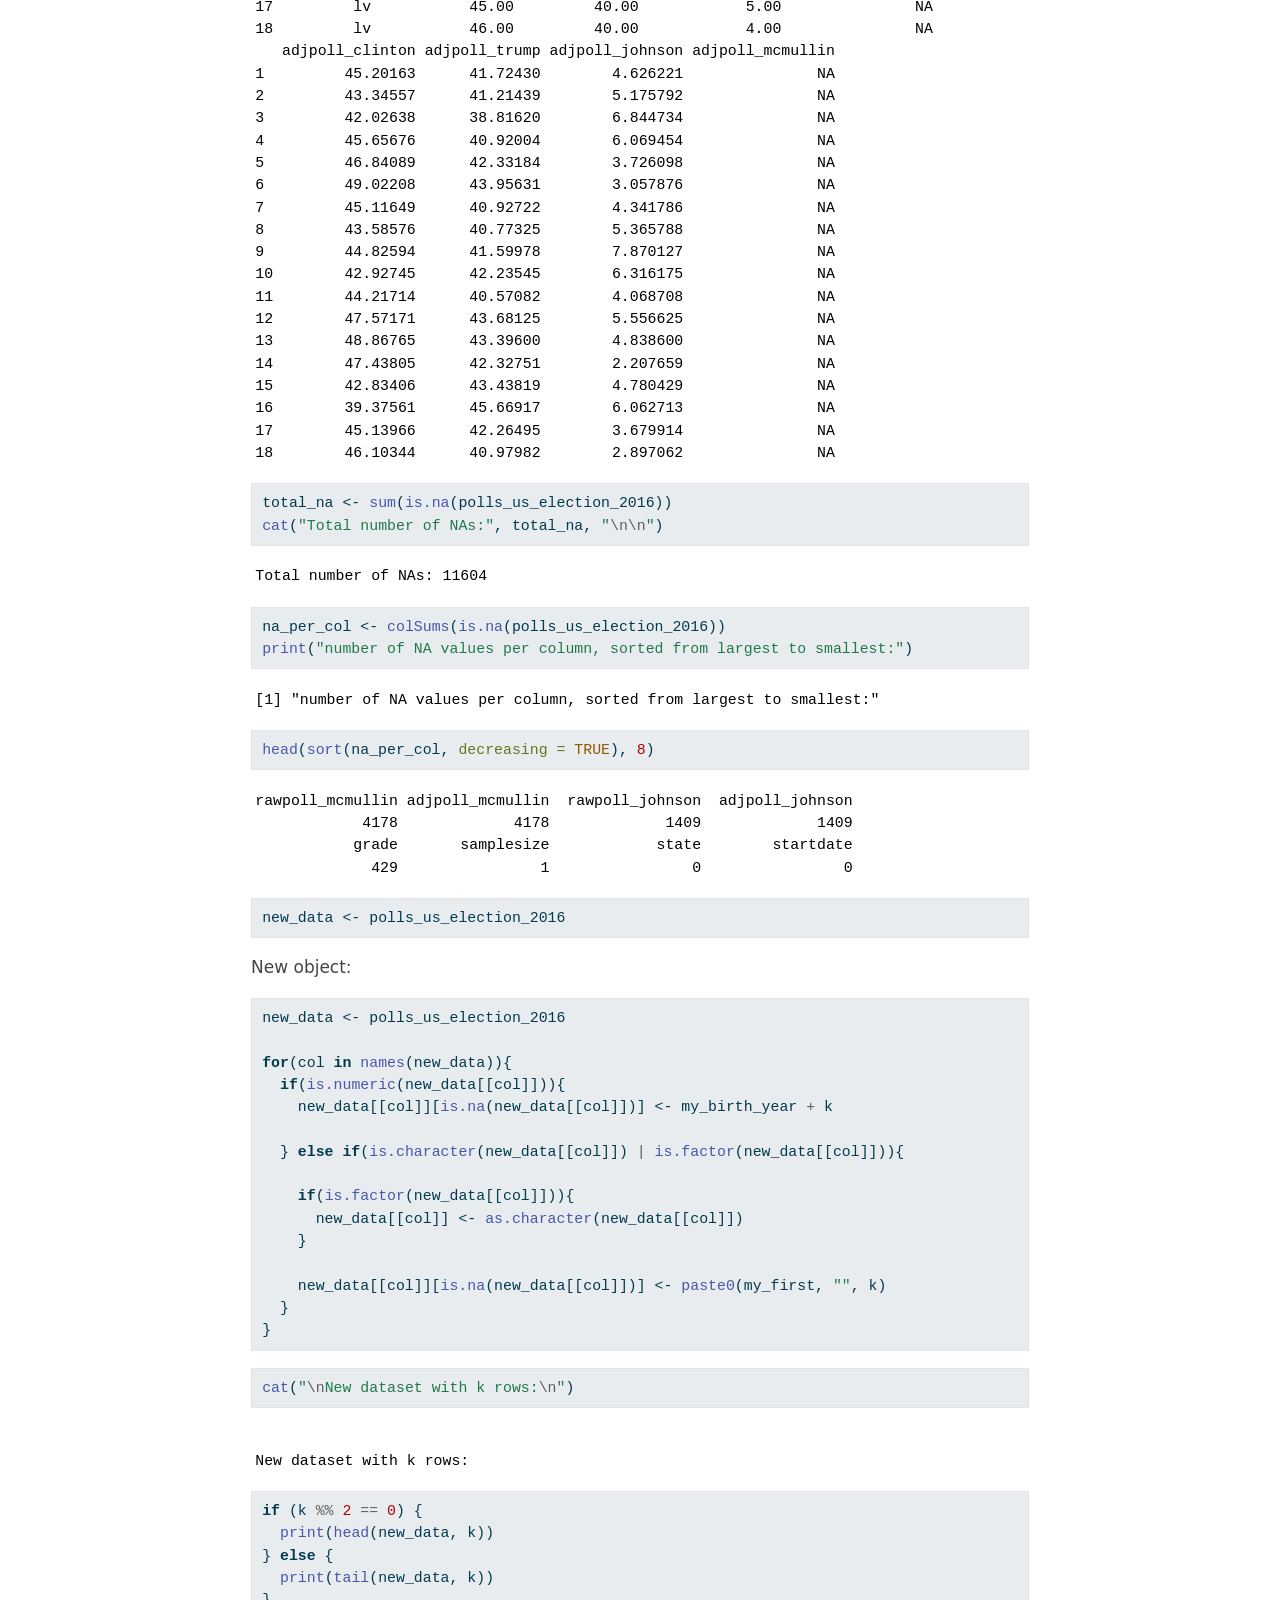
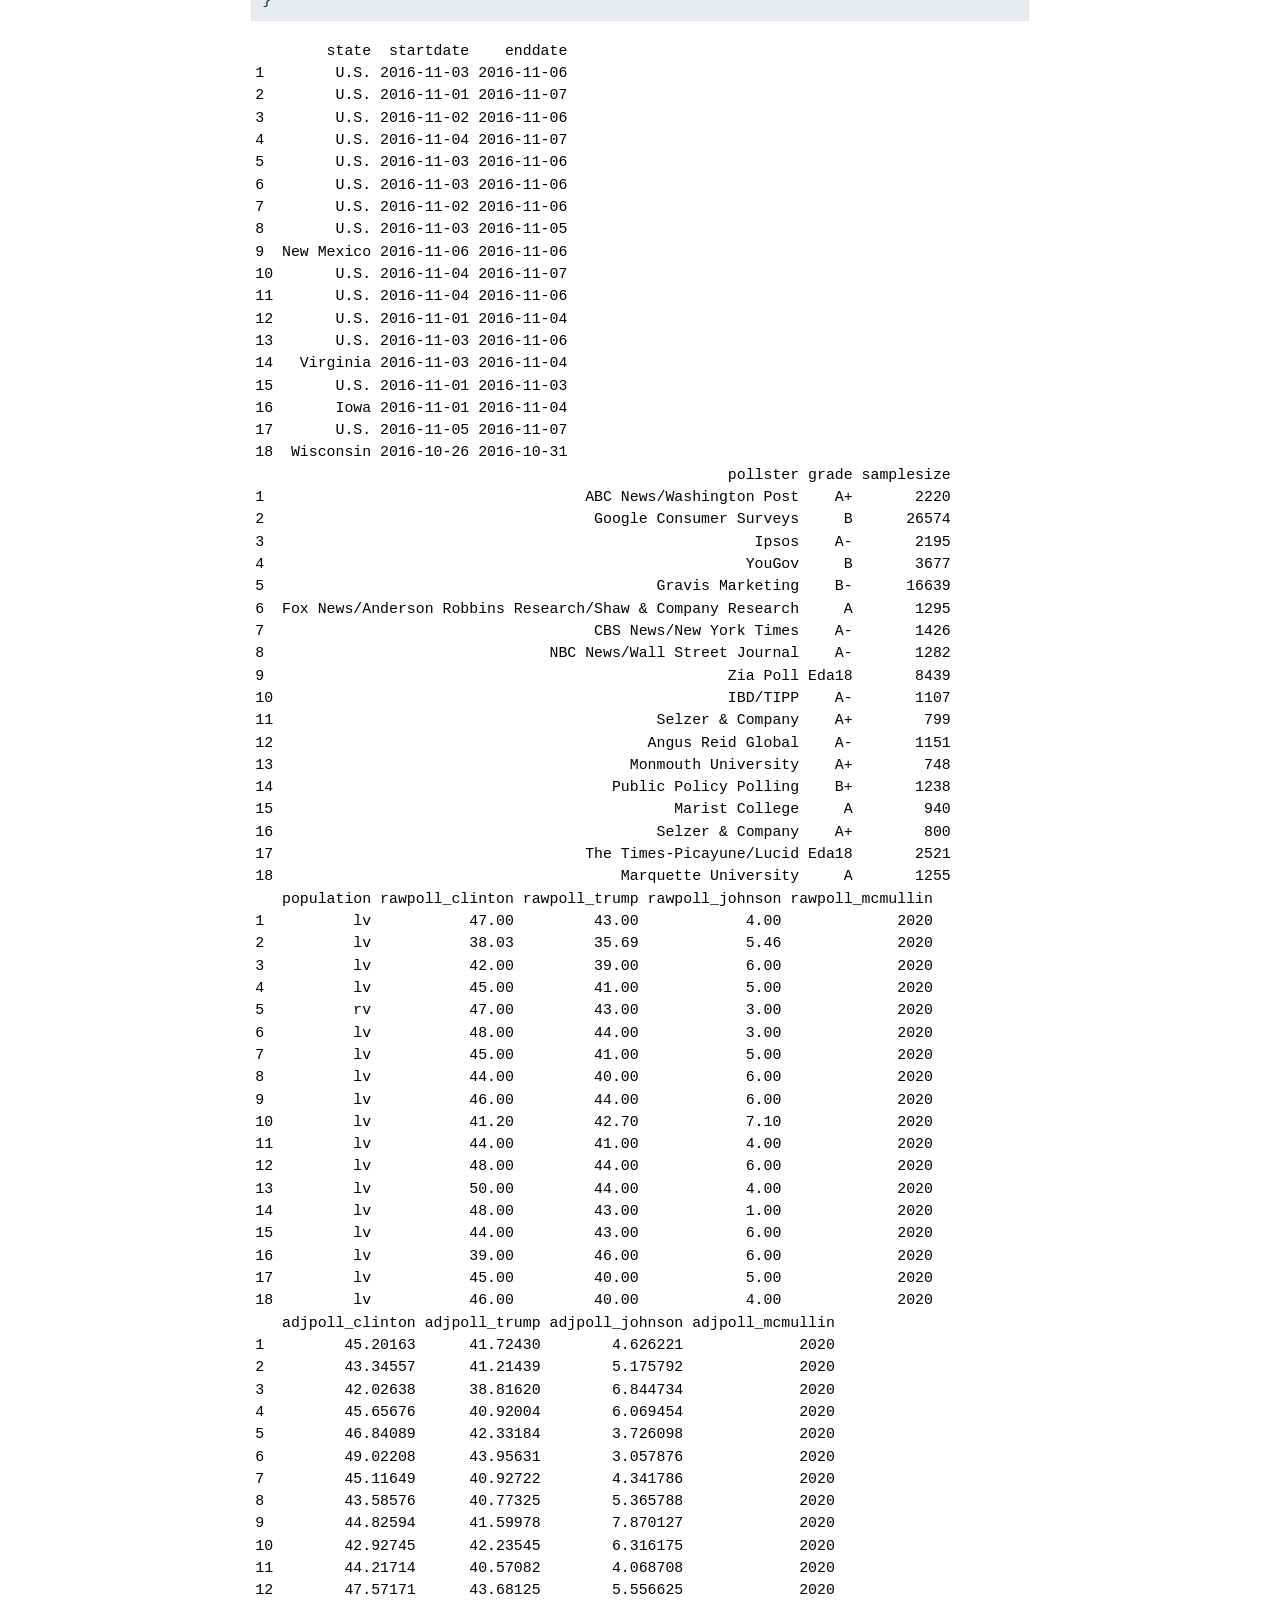
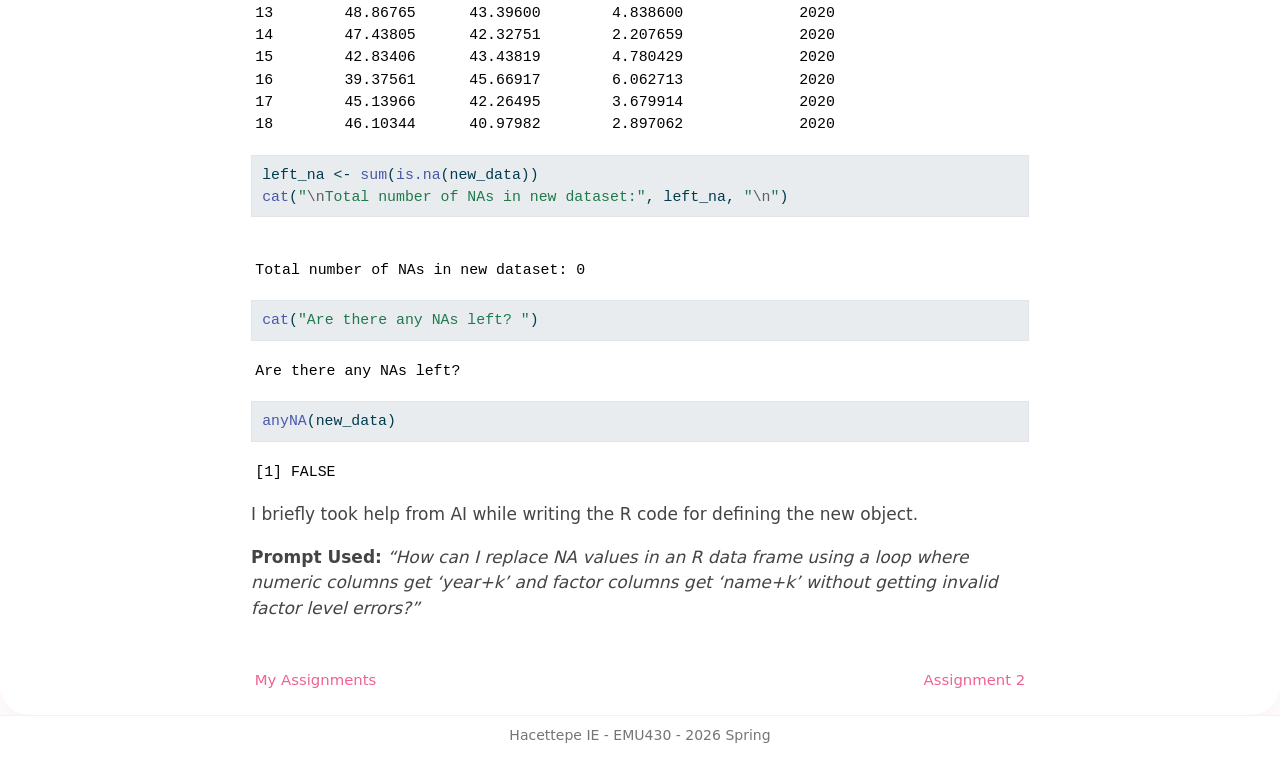
==== commit c81c6767: "little correction" ====
--- a/docs/assignments/assignment-1.html
+++ b/docs/assignments/assignment-1.html
@@ -429,10 +429,10 @@
 <section id="b" class="level2">
 <h2 class="anchored" data-anchor-id="b">(b)</h2>
 <p><strong>1. Open-Ended Question:</strong></p>
-<p><strong>Question:</strong> Based on Baykal Hafızoğlu’s examples, how does the application of analytics change when moving from Predictive to Prescriptive levels in the mortgage industry?</p>
+<p><strong>Question:</strong> Based on Baykal Hafızoğlu’s examples, how does the application of analytics change when moving from Predictive to Prescriptive levels in the mortgage/loan industry?</p>
 <p><strong>Answer:</strong>&nbsp;In the Predictive stage, analytics is used to estimate an applicant’s loan score based on their history. In the Prescriptive stage, the model goes further to provide a specific mortgage decision (approval/rejection or the specific interest rates), directly optimizing the outcome based on these predictions.</p>
 <p><strong>2. Multiple-Choice Question:</strong>&nbsp;</p>
-<p><strong>Question:</strong>&nbsp;Which of the following is an example of “Prescriptive Analytics” mentioned in the presentation regarding supply chain management?</p>
+<p><strong>Question:</strong>&nbsp;Which of the following is an example of Prescriptive Analytics regarding to the supply chain management?</p>
 <p>a) Tracking daily inventory levels</p>
 <p>b) Predicting future customer demand</p>
 <p>c) Safety stock optimization</p>
--- a/docs/styles.css
+++ b/docs/styles.css
@@ -34,4 +34,16 @@
 
 .sidebar nav[role="doc-toc"] ul li a:hover {
   color: #f06292 !important;
-}+}
+
+
+a {
+  color: #f06292 !important; 
+  text-decoration: none; 
+}
+
+
+a:hover {
+  color: #d81b60 !important;
+  text-decoration: underline; 
+}
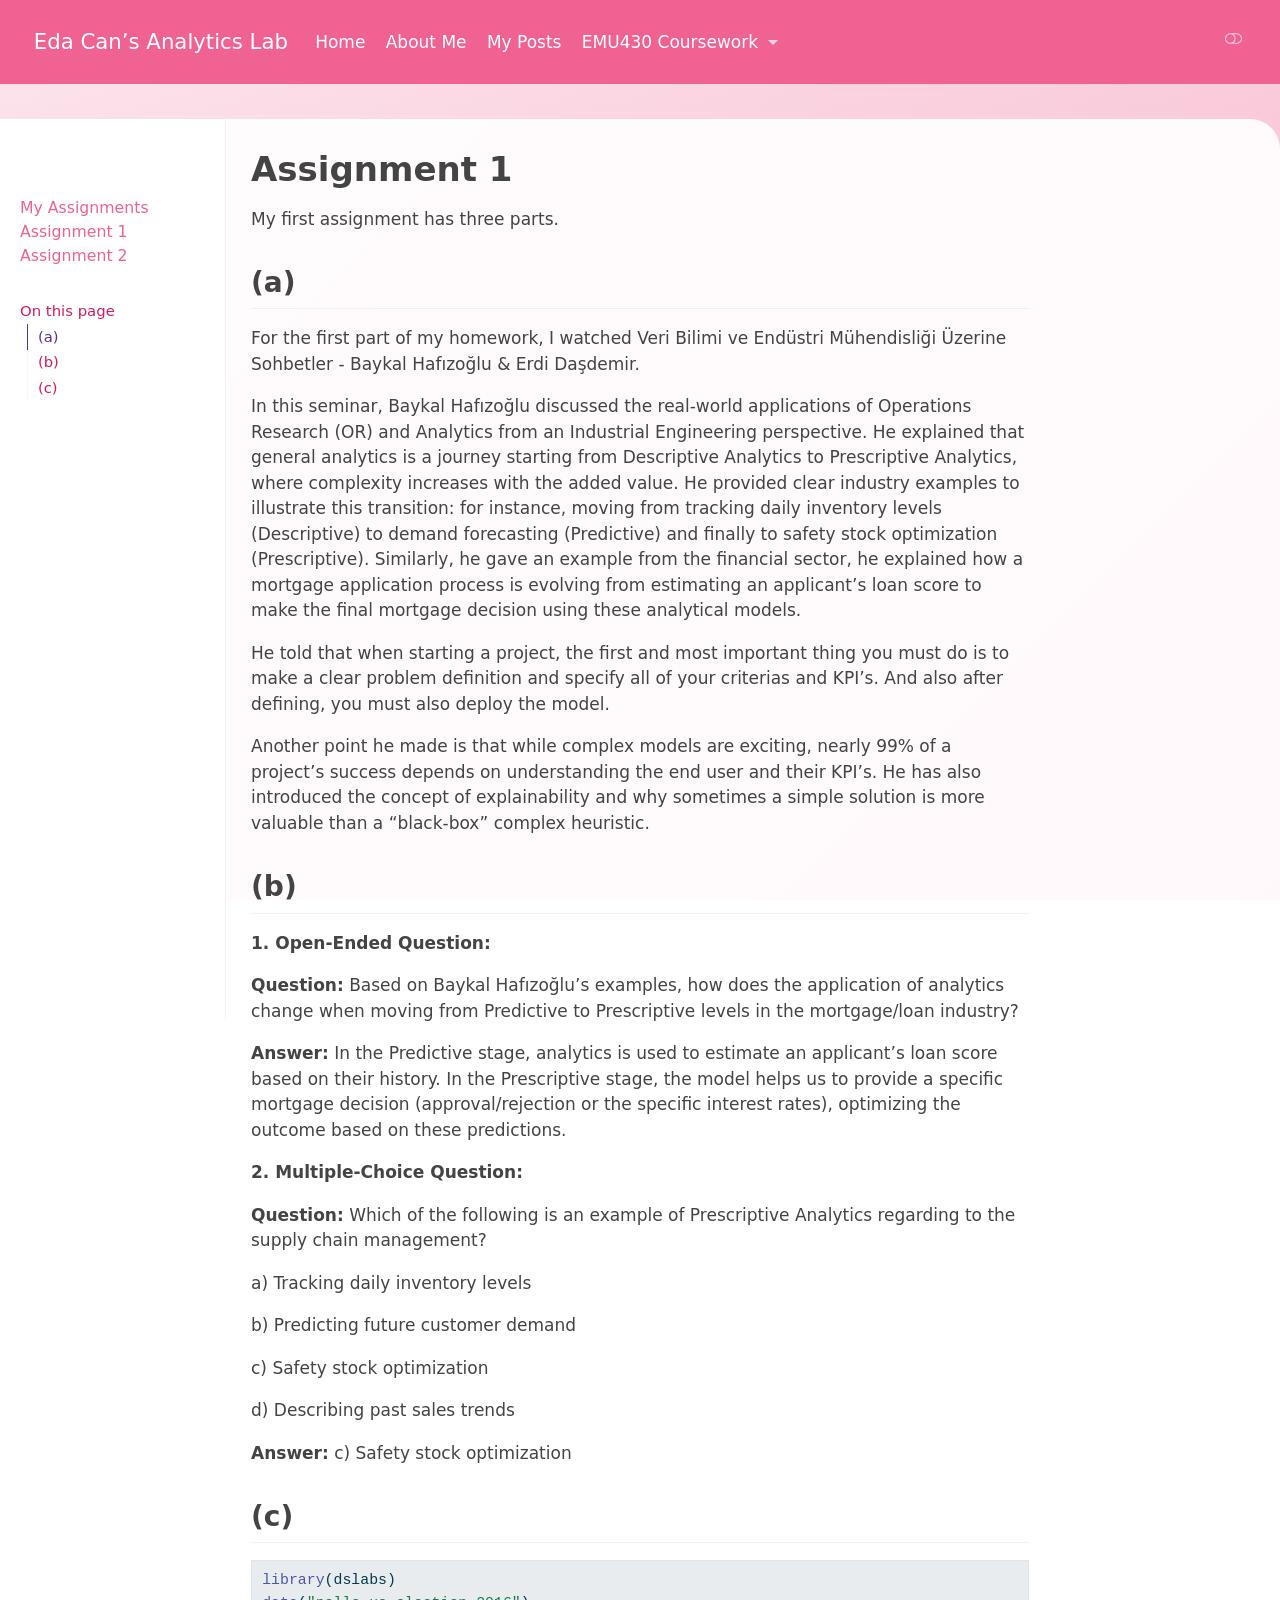
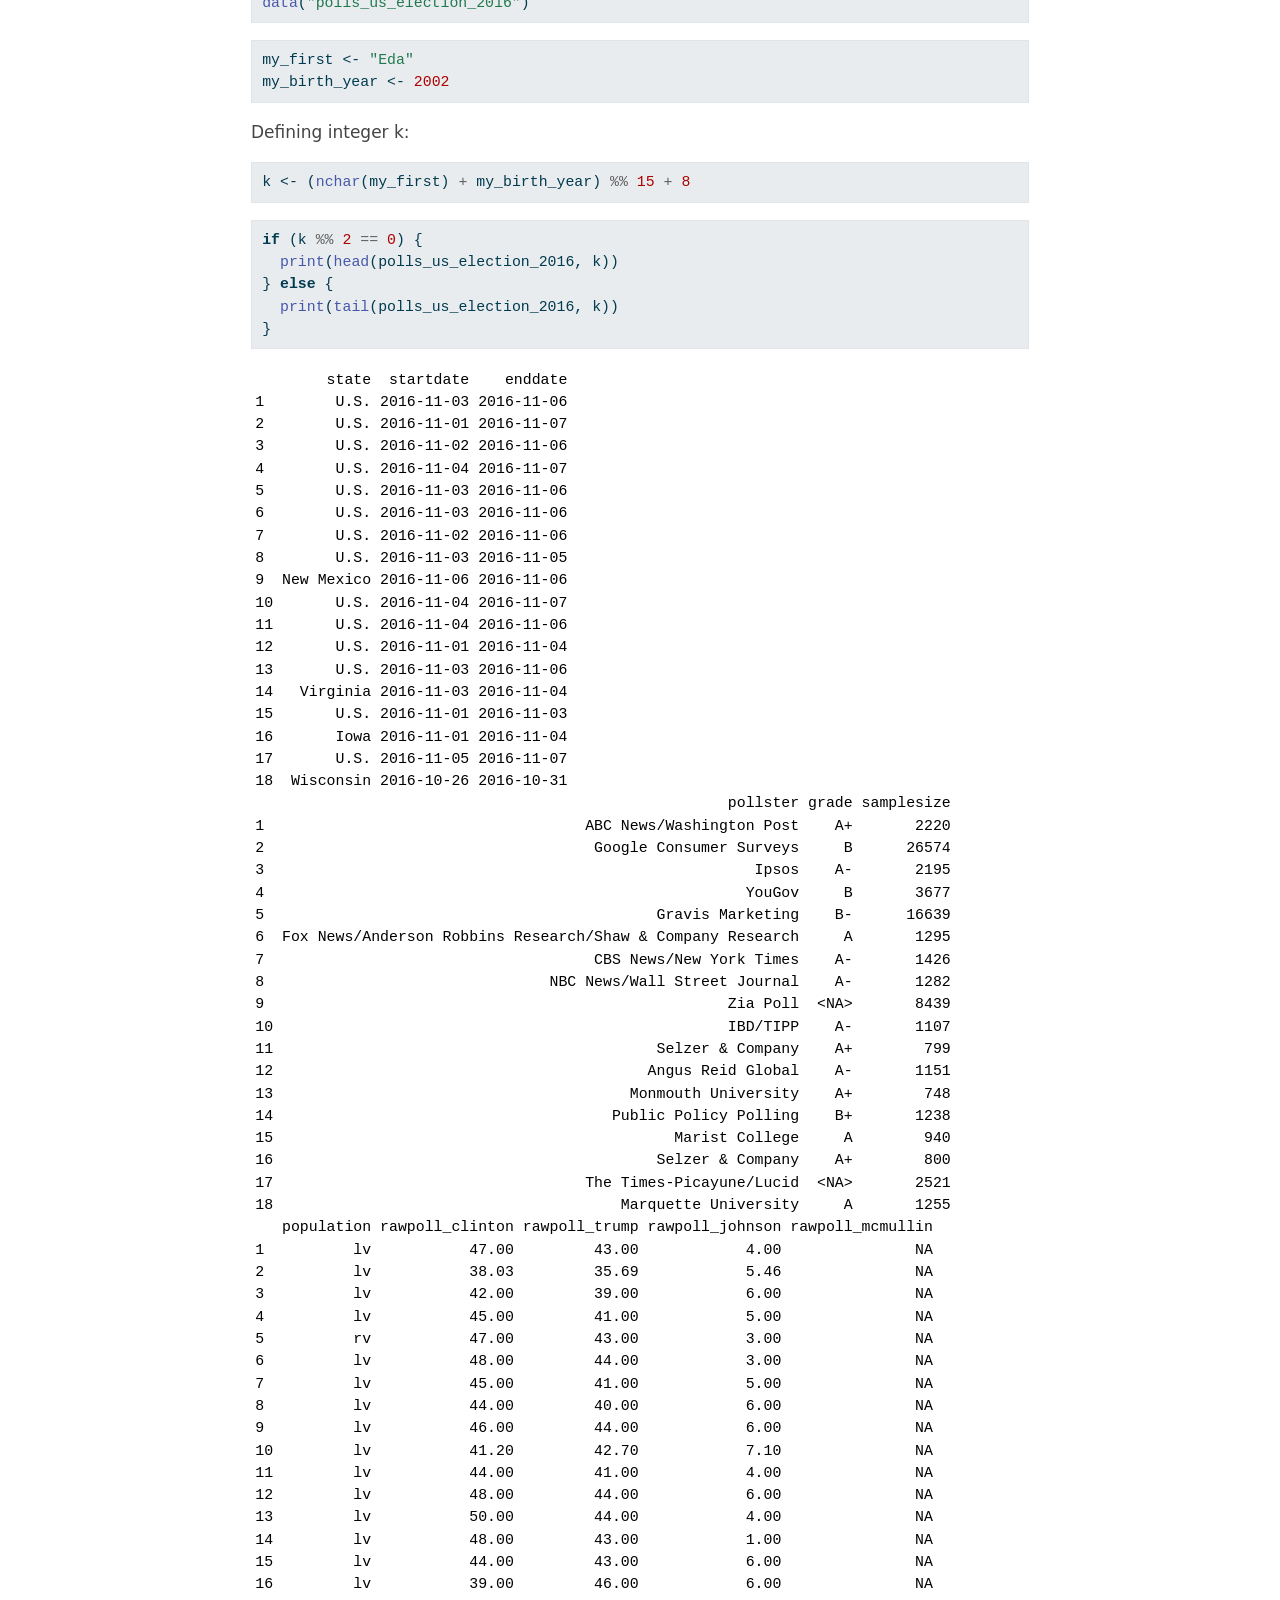
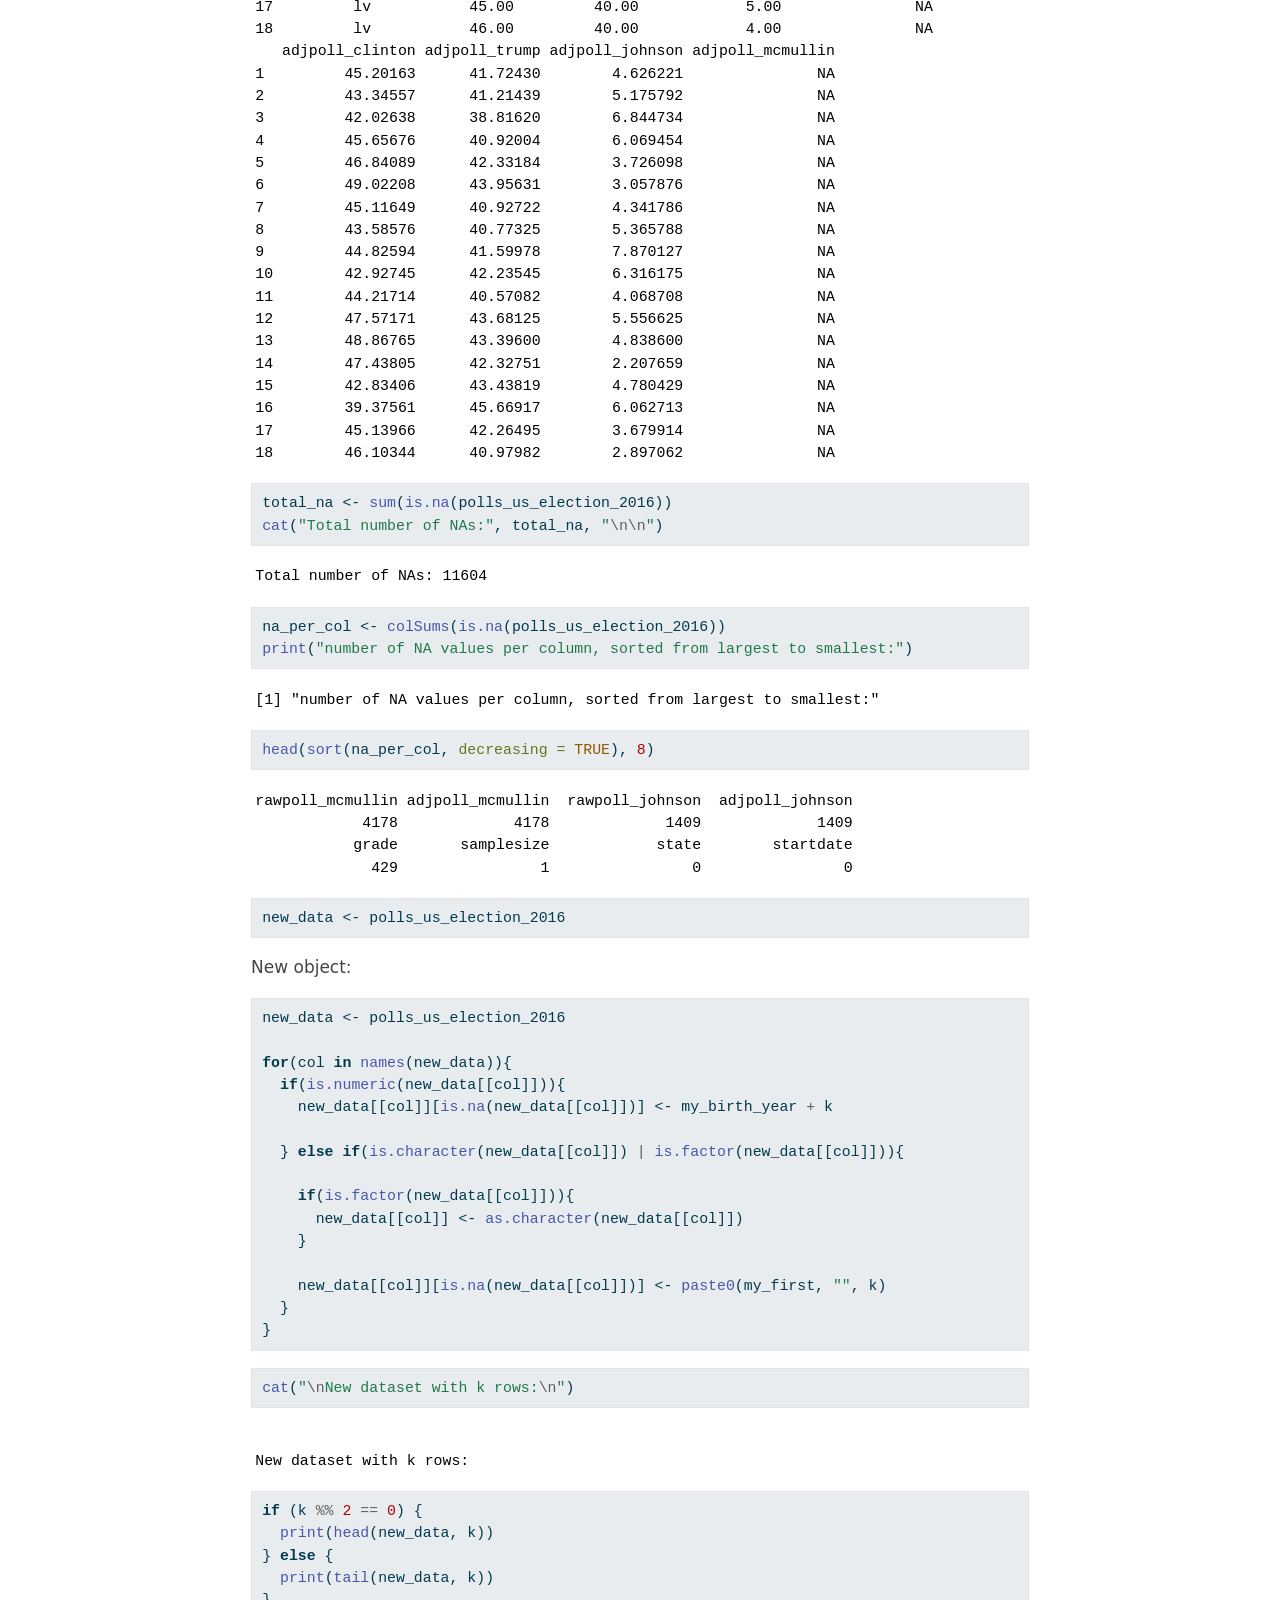
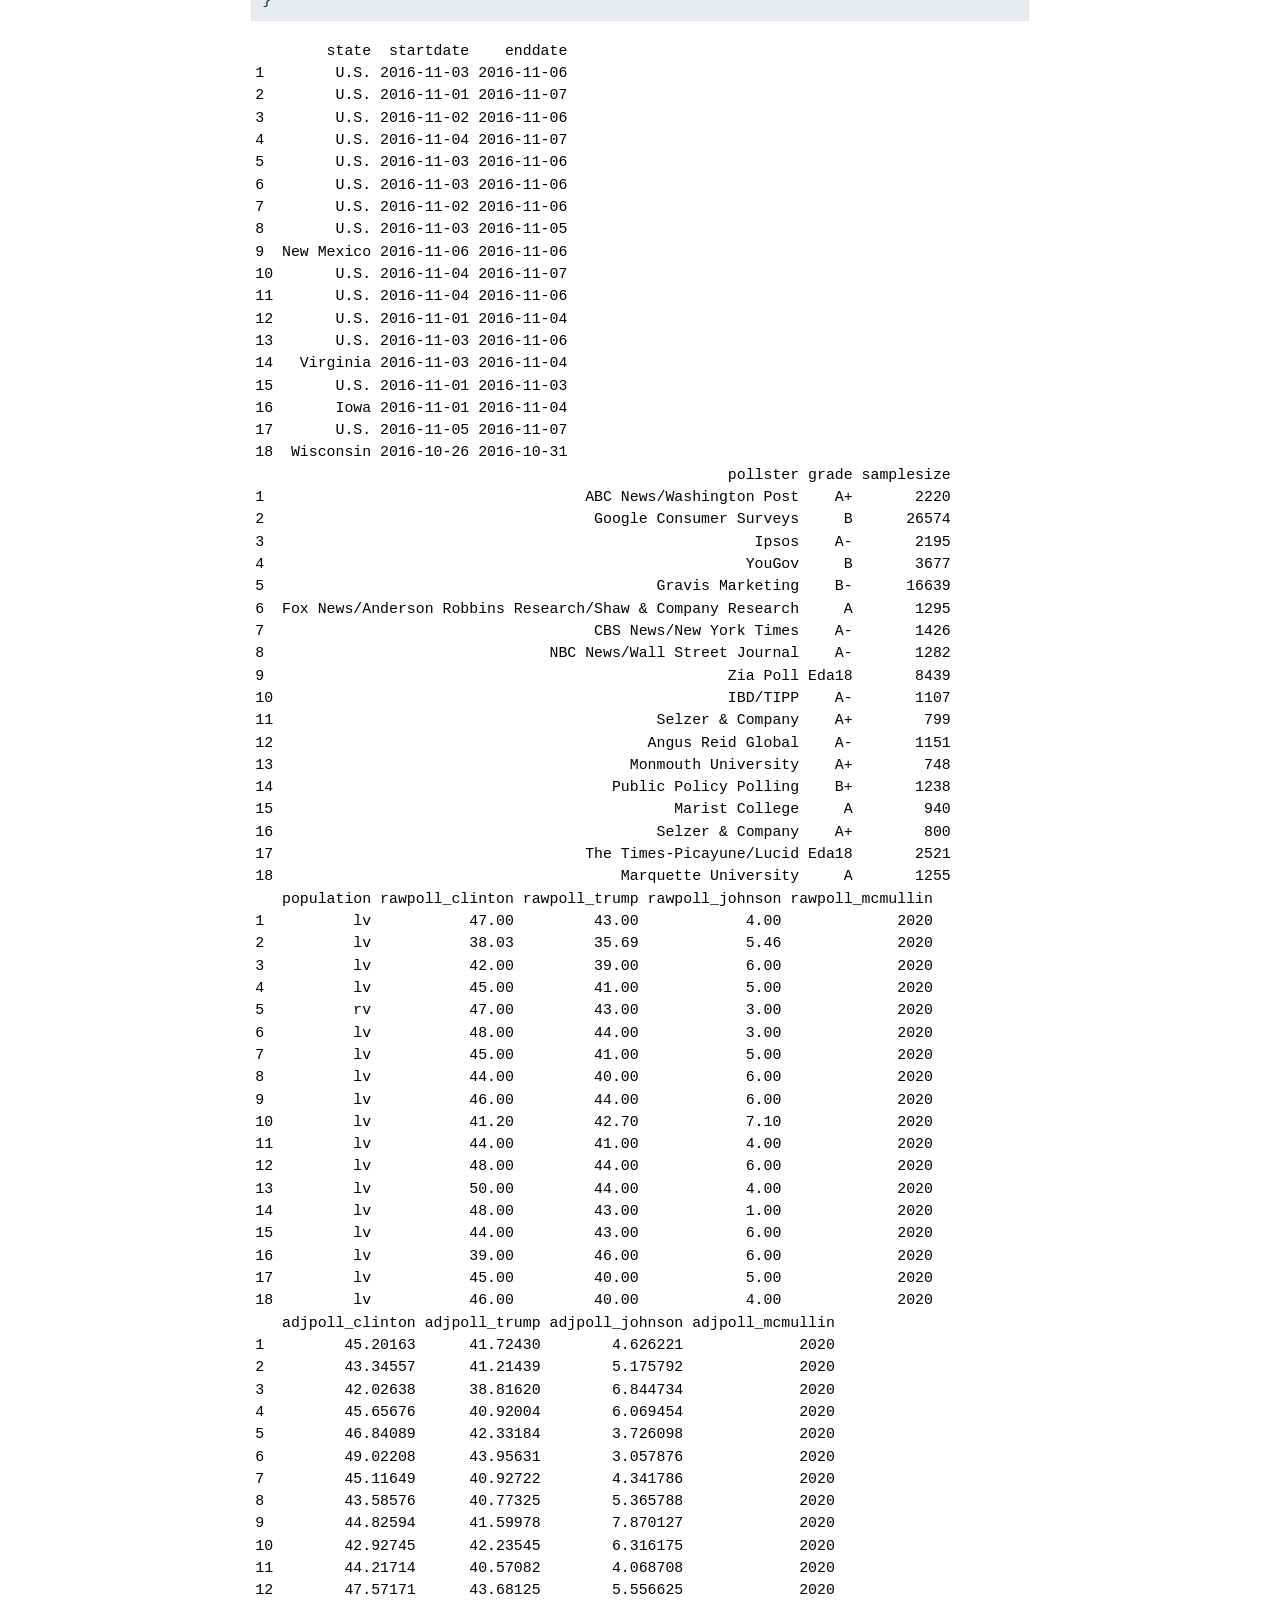
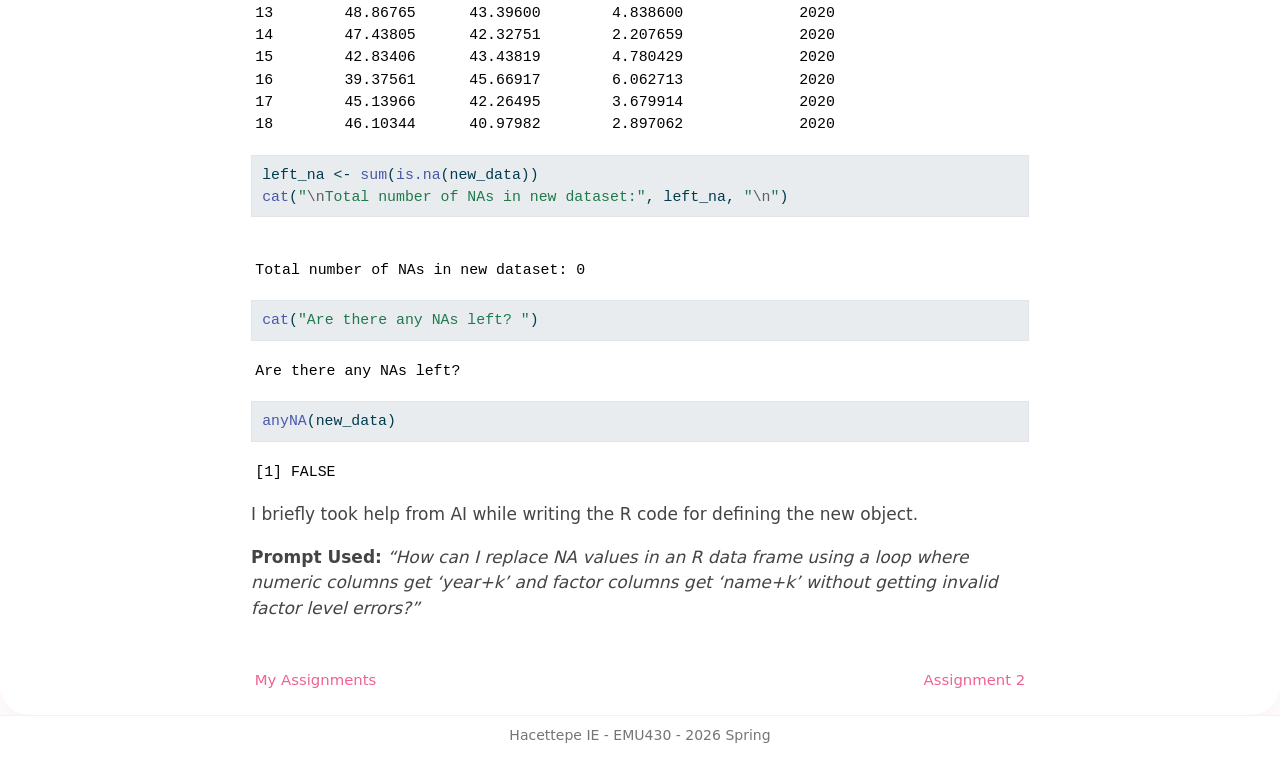
==== commit 256717bc: "one more change" ====
--- a/docs/assignments/assignment-1.html
+++ b/docs/assignments/assignment-1.html
@@ -422,15 +422,15 @@
 <section id="a" class="level2">
 <h2 class="anchored" data-anchor-id="a">(a)</h2>
 <p>For the first part of my homework, I watched Veri Bilimi ve Endüstri Mühendisliği Üzerine Sohbetler - Baykal Hafızoğlu &amp; Erdi Daşdemir.</p>
-<p>In this seminar, Baykal Hafızoğlu discussed the real-world applications of Operations Research (OR) and Analytics from an Industrial Engineering perspective. He explained that general analytics is a journey starting from Descriptive Analytics to Prescriptive Analytics, where complexity increases with the added value. He provides clear industry examples to illustrate this transition: for instance, moving from tracking daily inventory levels (Descriptive) to demand forecasting (Predictive) and finally to safety stock optimization (Prescriptive). Similarly, he gave an example from the financial sector, he explained how a mortgage application process is evolving from estimating an applicant’s loan score to make the final mortgage decision using analytical models.</p>
-<p>He told that when you are starting a project, the first and mod important thing you must do is making a clear problem definition and specify all of your criterias and KPI’s. And also after defining, you must also deploy the model.</p>
-<p>Another point he made is that while complex models are exciting, nearly 99% of a project’s success depends on understanding the “End User” and KPI’s. He has also introduced the concept of “Explainability,” and why sometimes a simple solution is more valuable than a “black-box” complex heuristic.</p>
+<p>In this seminar, Baykal Hafızoğlu discussed the real-world applications of Operations Research (OR) and Analytics from an Industrial Engineering perspective. He explained that general analytics is a journey starting from Descriptive Analytics to Prescriptive Analytics, where complexity increases with the added value. He provided clear industry examples to illustrate this transition: for instance, moving from tracking daily inventory levels (Descriptive) to demand forecasting (Predictive) and finally to safety stock optimization (Prescriptive). Similarly, he gave an example from the financial sector, he explained how a mortgage application process is evolving from estimating an applicant’s loan score to make the final mortgage decision using these analytical models.</p>
+<p>He told that when starting a project, the first and most important thing you must do is to make a clear problem definition and specify all of your criterias and KPI’s. And also after defining, you must also deploy the model.</p>
+<p>Another point he made is that while complex models are exciting, nearly 99% of a project’s success depends on understanding the end user and their KPI’s. He has also introduced the concept of explainability and why sometimes a simple solution is more valuable than a “black-box” complex heuristic.</p>
 </section>
 <section id="b" class="level2">
 <h2 class="anchored" data-anchor-id="b">(b)</h2>
 <p><strong>1. Open-Ended Question:</strong></p>
 <p><strong>Question:</strong> Based on Baykal Hafızoğlu’s examples, how does the application of analytics change when moving from Predictive to Prescriptive levels in the mortgage/loan industry?</p>
-<p><strong>Answer:</strong>&nbsp;In the Predictive stage, analytics is used to estimate an applicant’s loan score based on their history. In the Prescriptive stage, the model goes further to provide a specific mortgage decision (approval/rejection or the specific interest rates), directly optimizing the outcome based on these predictions.</p>
+<p><strong>Answer:</strong>&nbsp;In the Predictive stage, analytics is used to estimate an applicant’s loan score based on their history. In the Prescriptive stage, the model helps us to provide a specific mortgage decision (approval/rejection or the specific interest rates), optimizing the outcome based on these predictions.</p>
 <p><strong>2. Multiple-Choice Question:</strong>&nbsp;</p>
 <p><strong>Question:</strong>&nbsp;Which of the following is an example of Prescriptive Analytics regarding to the supply chain management?</p>
 <p>a) Tracking daily inventory levels</p>
